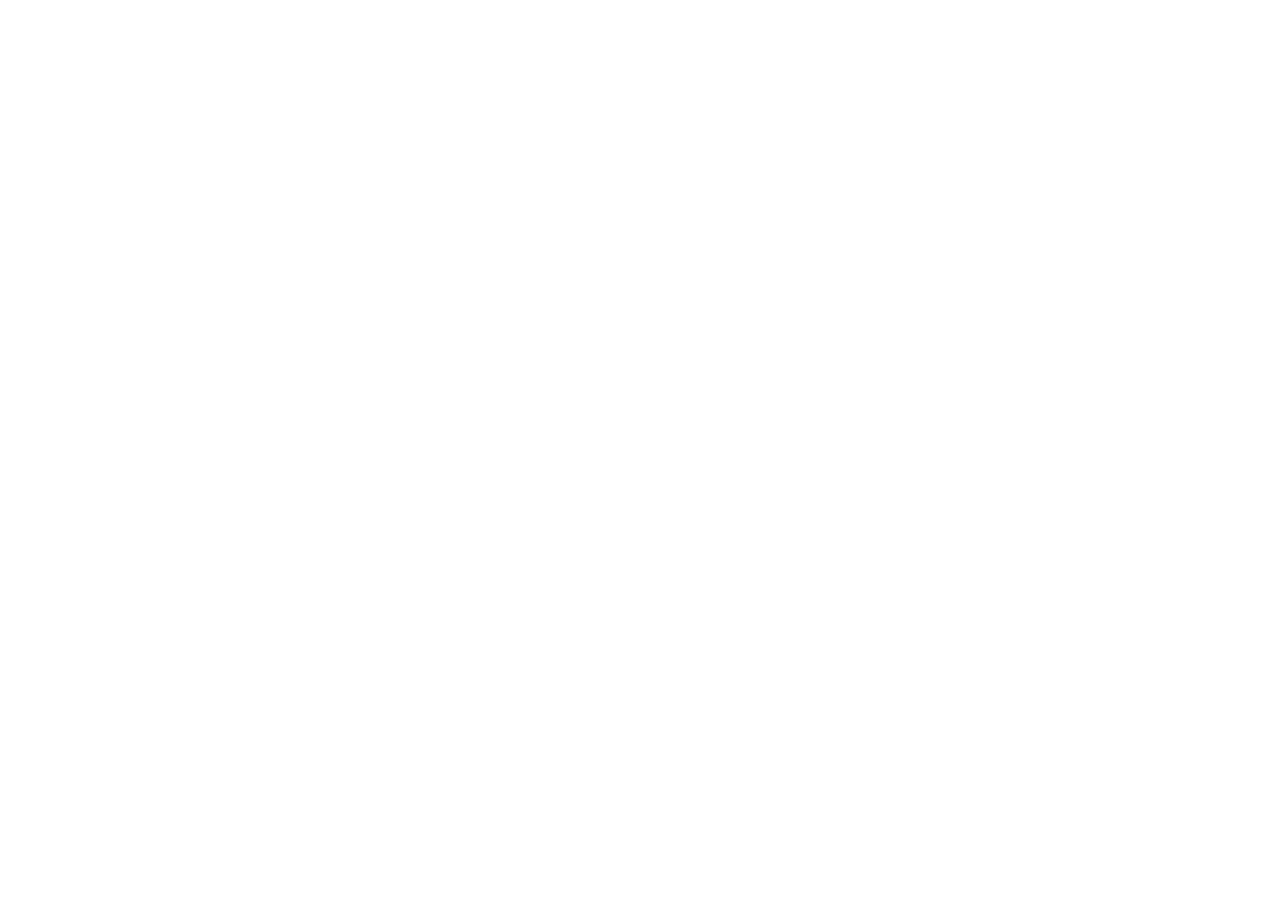
==== HomePage/index.html @ bb95e8ab "restructure" ====
<!DOCTYPE html>
<html lang="en">
<head>
    <meta charset="UTF-8">
    <meta http-equiv="X-UA-Compatible" content="IE=edge">
    <meta name="viewport" content="width=device-width, initial-scale=1.0">
    <title>Mid Project</title>
    <link type="text/css" rel="stylesheet" href="./main.css">
</head>
<body>
    
</body>
</html>
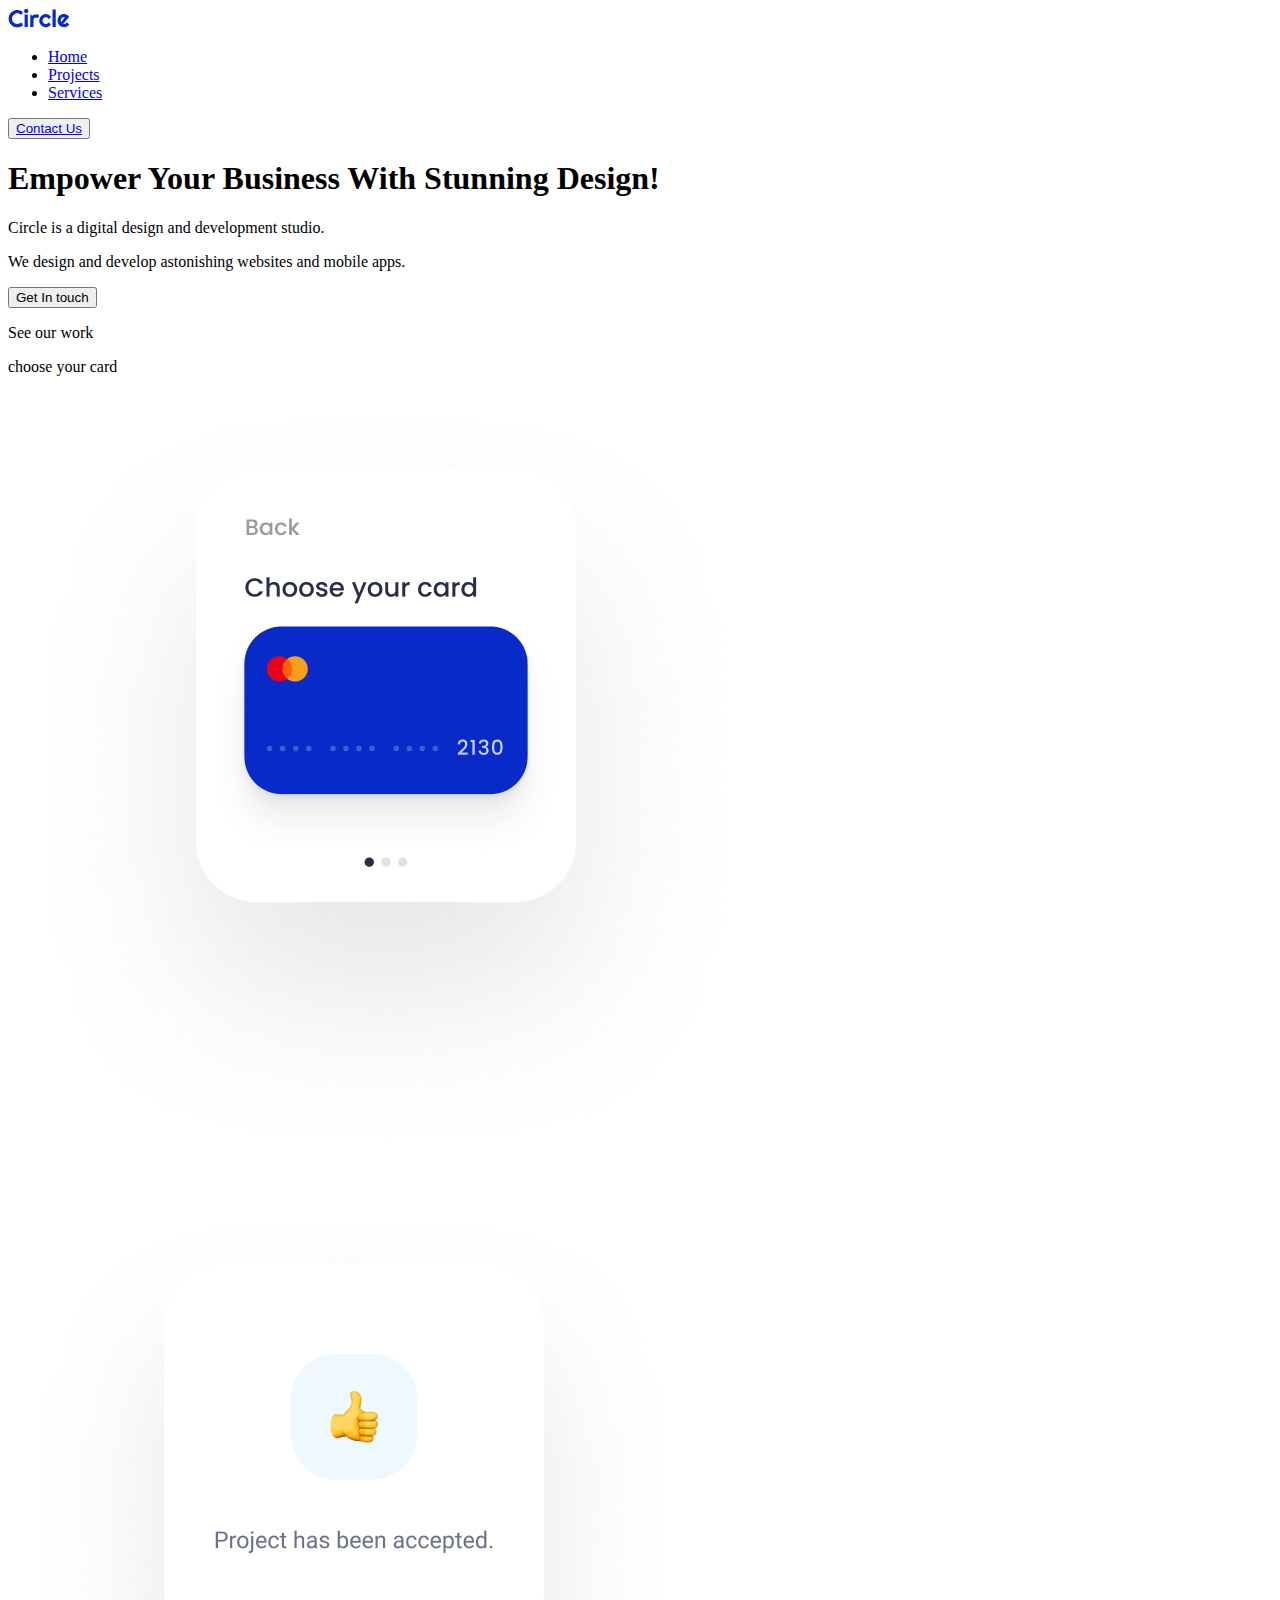
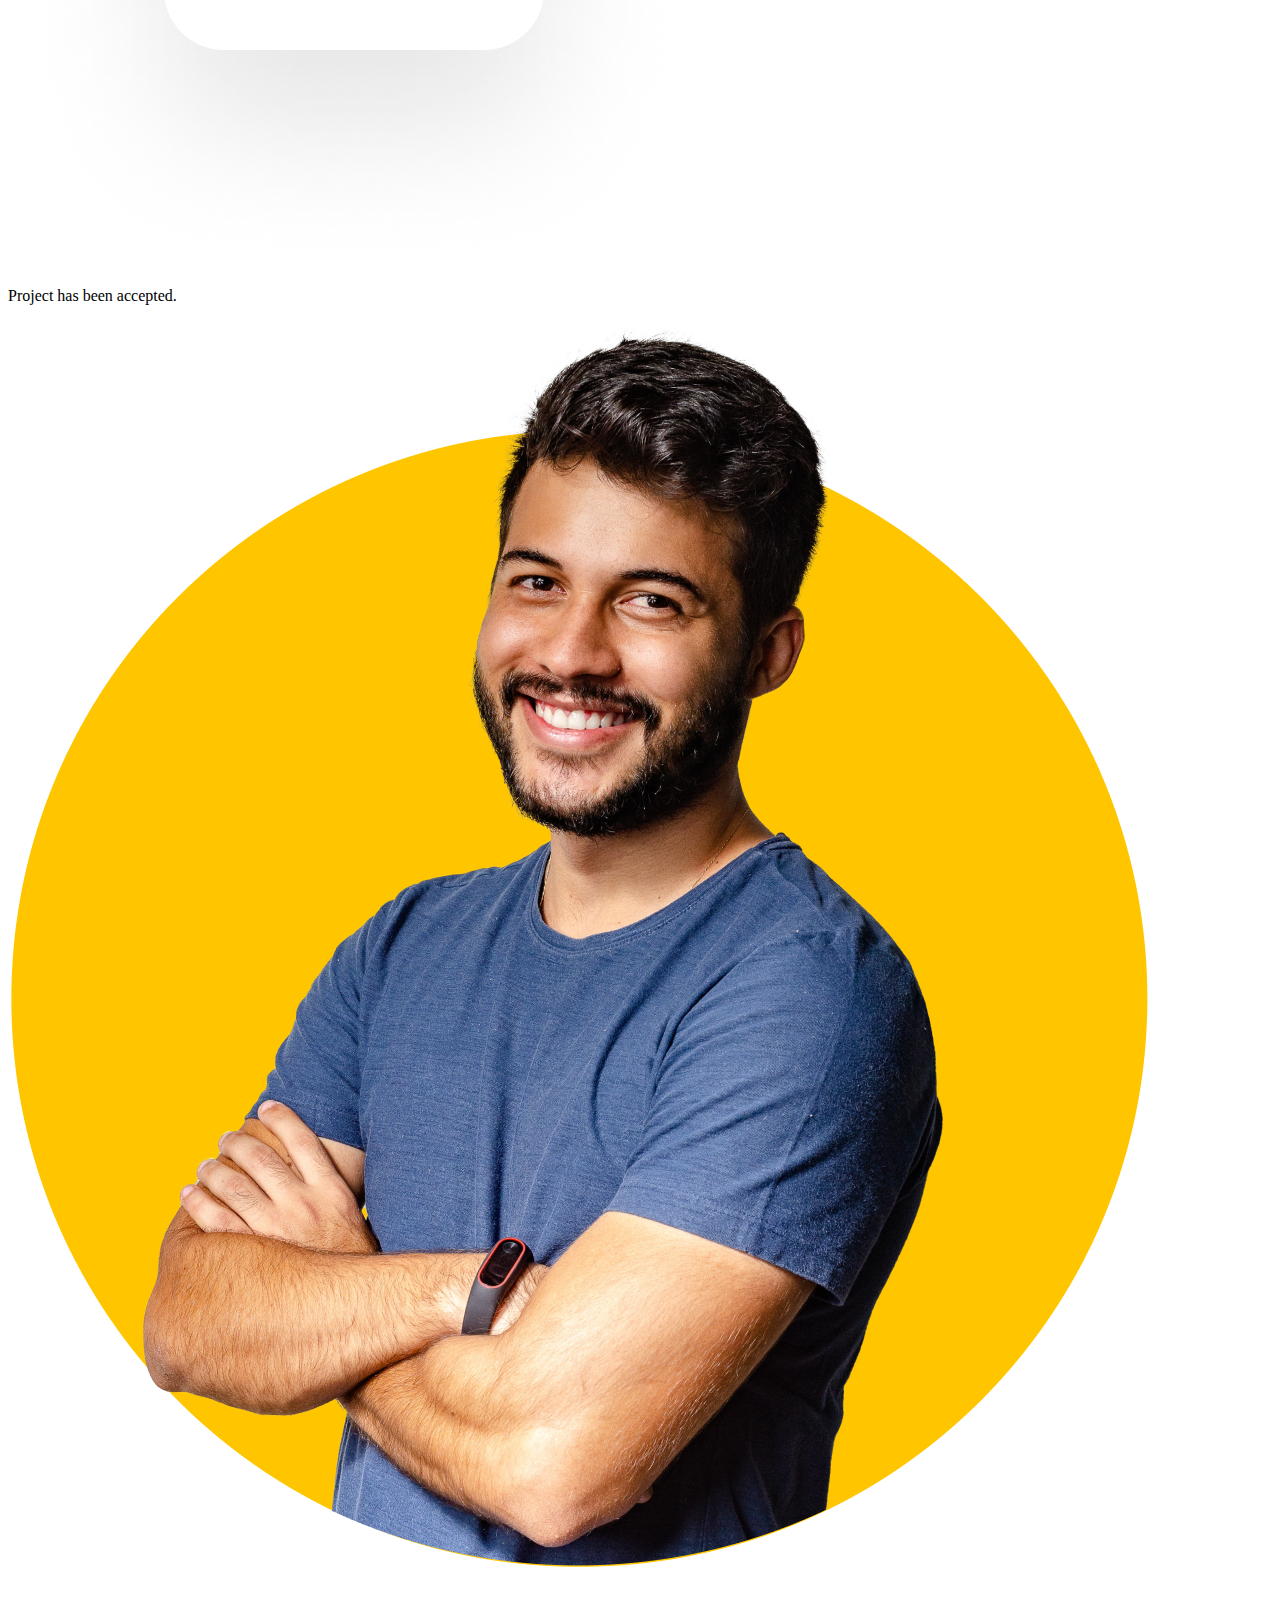
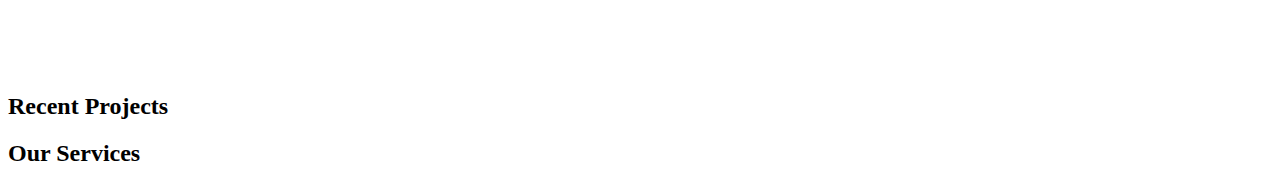
==== commit 75cf62f5: "doing html: hero section done" ====
--- a/HomePage/index.html
+++ b/HomePage/index.html
@@ -8,6 +8,85 @@
     <link type="text/css" rel="stylesheet" href="./main.css">
 </head>
 <body>
+    <nav class="navBar">
+        <section class="container">
+            <img class="circleLogo" src="/HomePage/Logos/circle.svg" alt="circleLogo">
+            <ul class="menu">
+                <li><a href="/HomePage/index.html">Home</a></li>
+                <li><a href="#projectsSection">Projects</a></li>
+                <li><a href="#servicesSection">Services</a></li>
+            </ul>
+            <button class="contactUs">
+                <a href="/ContactPage/projectPage.html">Contact Us</a>
+            </button>
+        </section>
+    </nav>
     
+    
+    <section class="heroSection">
+        <section class="container">
+            <section class="contentHeroSection">
+                <h1>Empower Your Business With Stunning Design!</h1>
+                <p>Circle is a digital design and development studio.</p>
+                <p>We design and develop astonishing websites and mobile apps.</p>
+                <button class="getInTouch">
+                    <a>Get In touch</a>
+                </button>
+                <p>See our work</p>
+            </section>
+            <section class="imagesHeroSection">
+                <section class="card1">
+                    <div class="headLineCard1"> choose your card</div>
+                    <img class="blueCard" src="/HomePage/heroSection/card-1.png" alt="logoBlueCard">
+                </section>
+                <section class="card2">
+                    <img class="" src="/HomePage/heroSection/card-2.png" alt="logocard">
+                    <div class="buttonLineCard2">Project has been accepted.</div>
+                </section>
+                <section>
+                    <img class="" src="/HomePage/heroSection/hero-image.png" alt="logoPerson">
+                </section>
+            </section>
+        </section>
+    </section>
+    
+    
+    <section id="clientSection">
+        <section class=imagesClients>
+            <div>
+                <img class="" src="" alt="">
+            </div>
+            <div>
+                <img class="" src="" alt="">
+            </div>
+            <div>
+                <img class="" src="" alt="">
+            </div>
+            <div>
+                <img class="" src="" alt="">
+            </div>
+            <div>
+                <img class="" src="" alt="">
+            </div> 
+        </section>
+    </section>
+    
+    
+    <section id="projectsSection">
+        <h2>Recent Projects</h2>
+    </section>
+    
+    <section id="testimonialSection">
+    </section>
+    
+    <section id="servicesSection">
+        <h2>Our Services</h2>
+    </section>
+    
+    <section class="ctaSection">
+    </section>
+    
+    <footer class="footerSection">
+    </footer>
 </body>
 </html>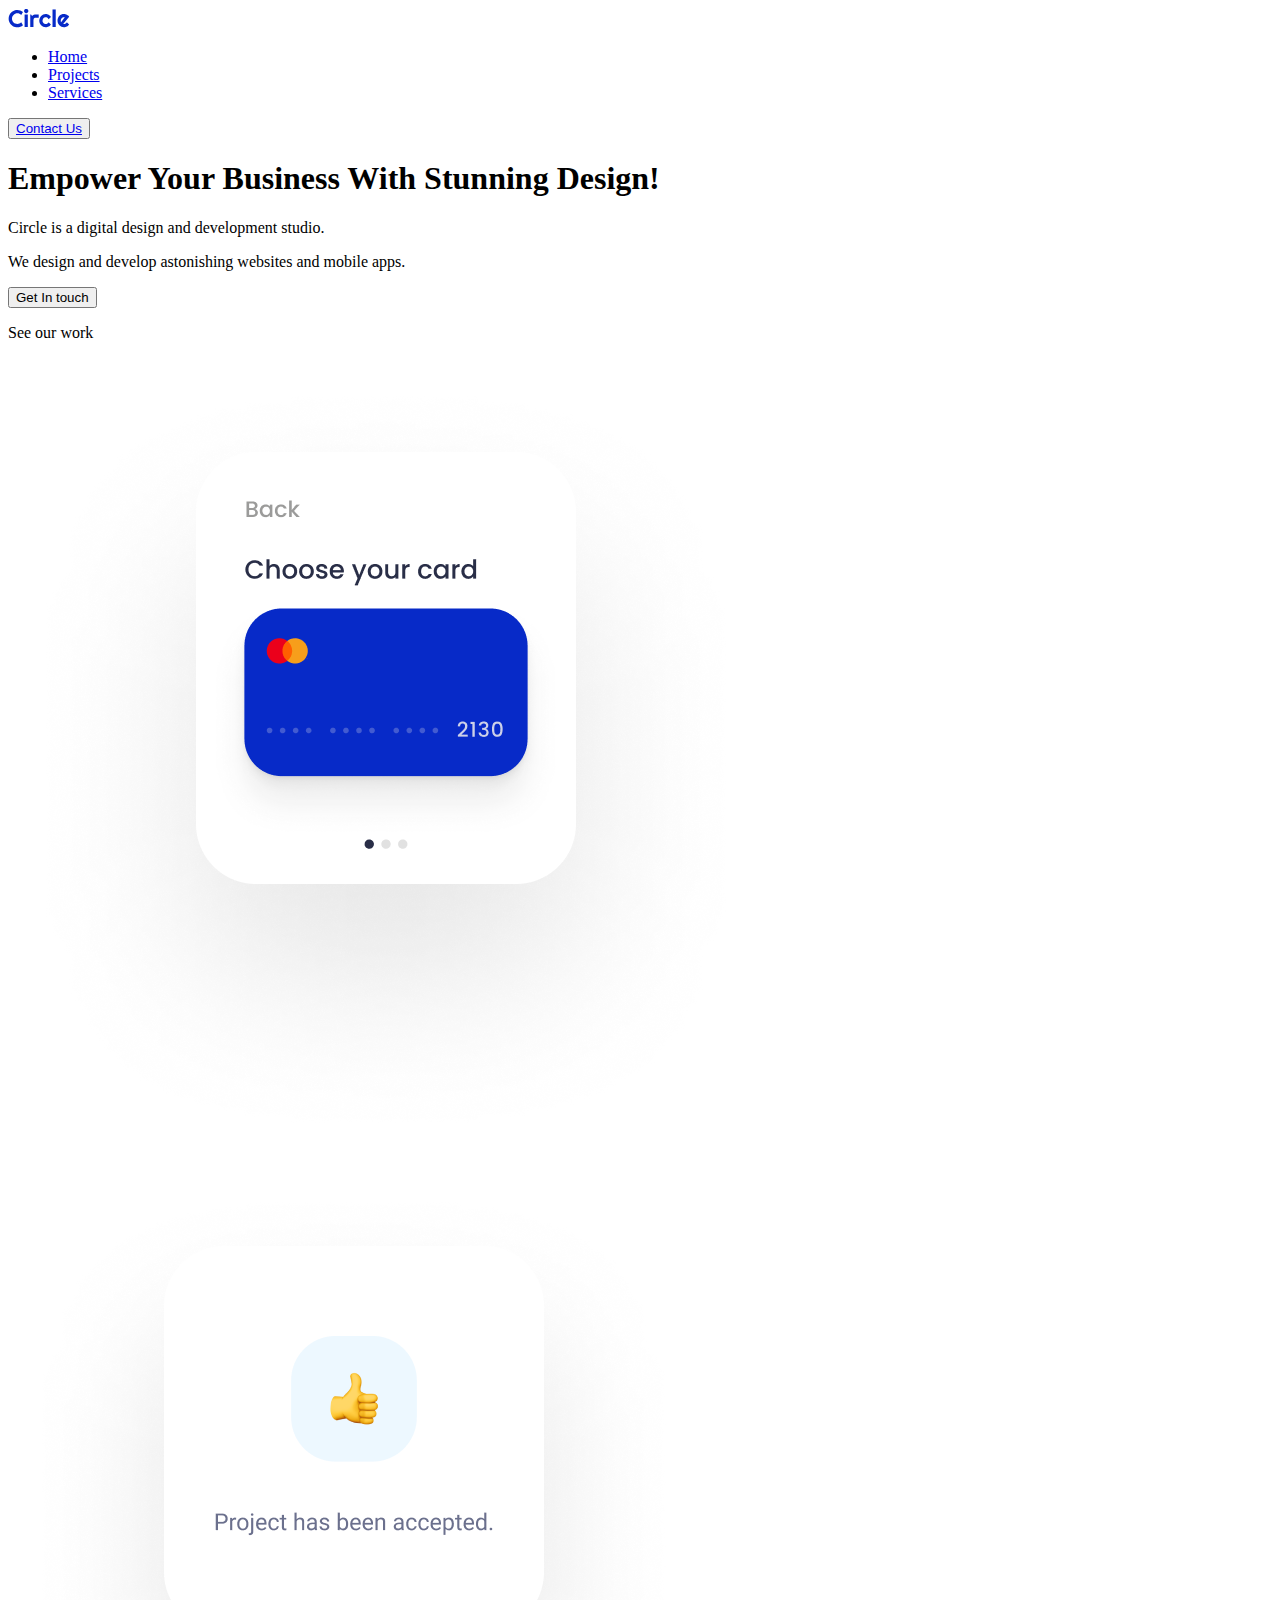
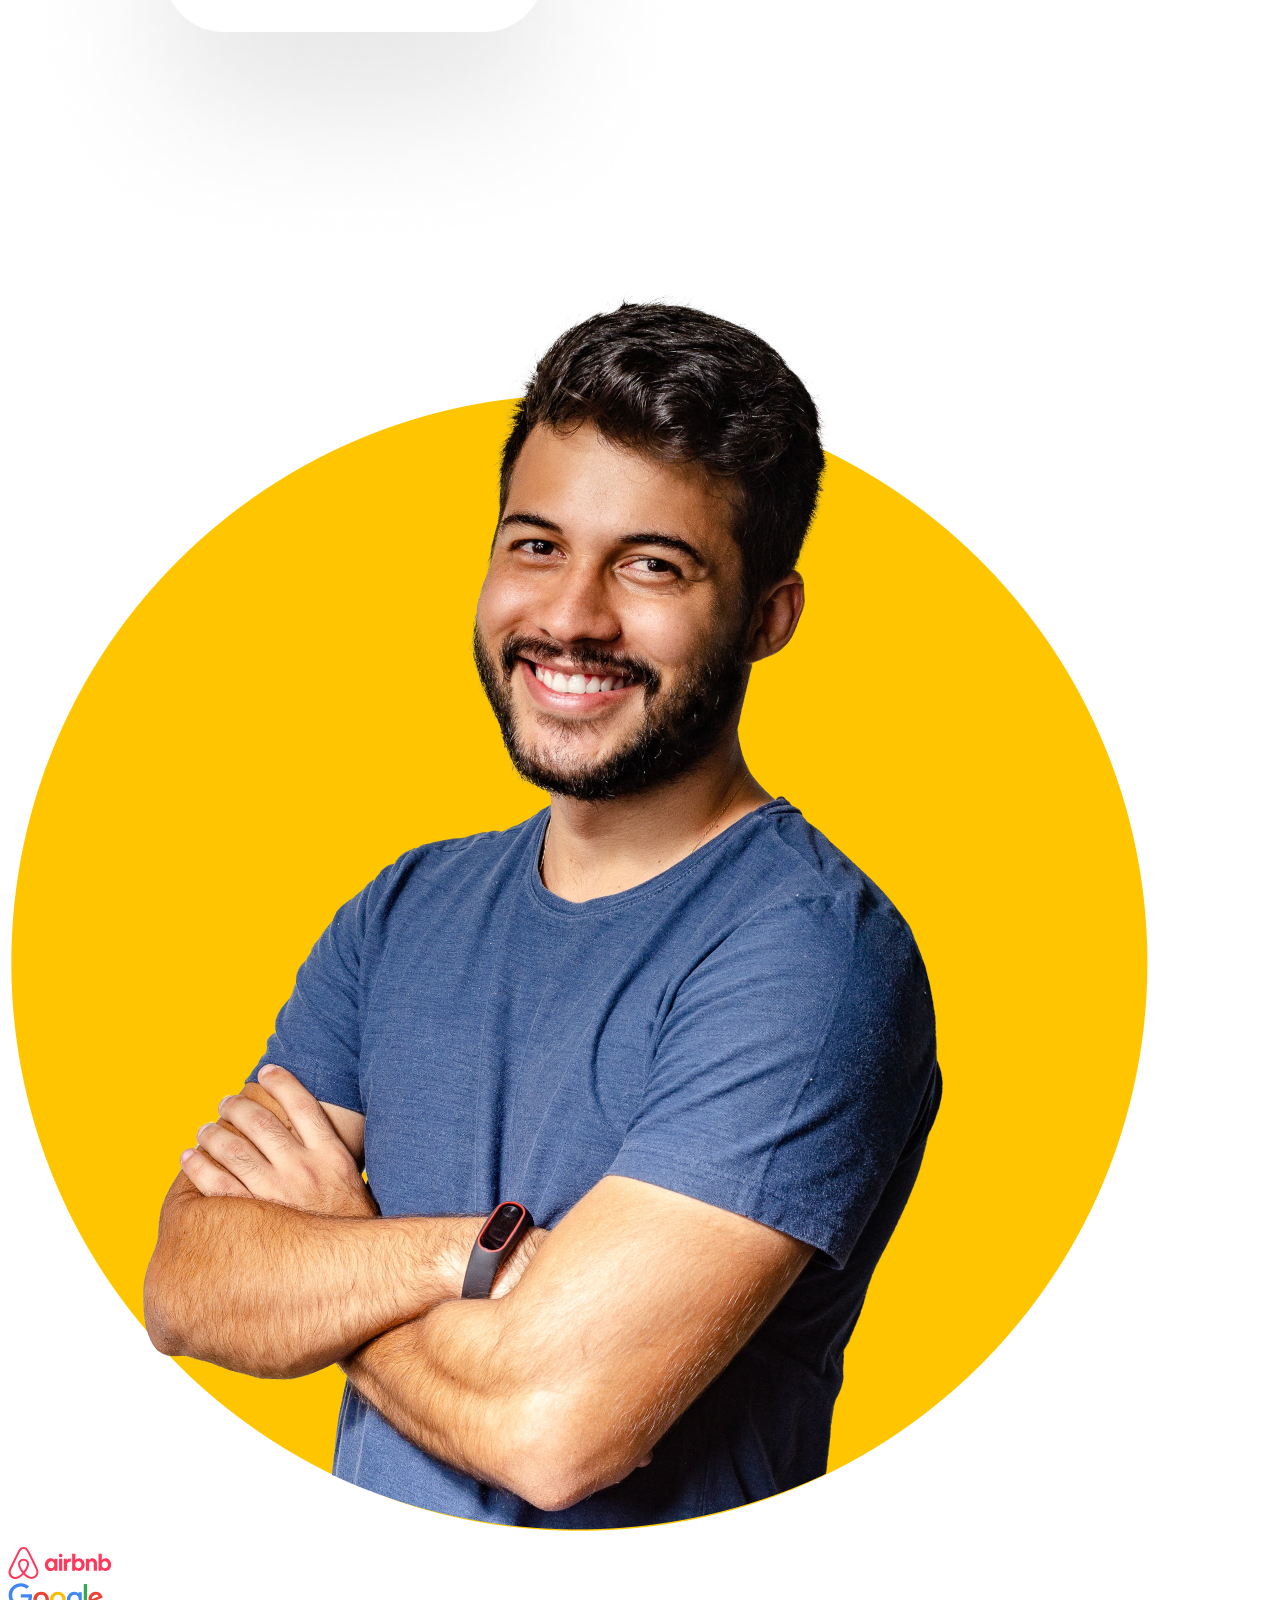
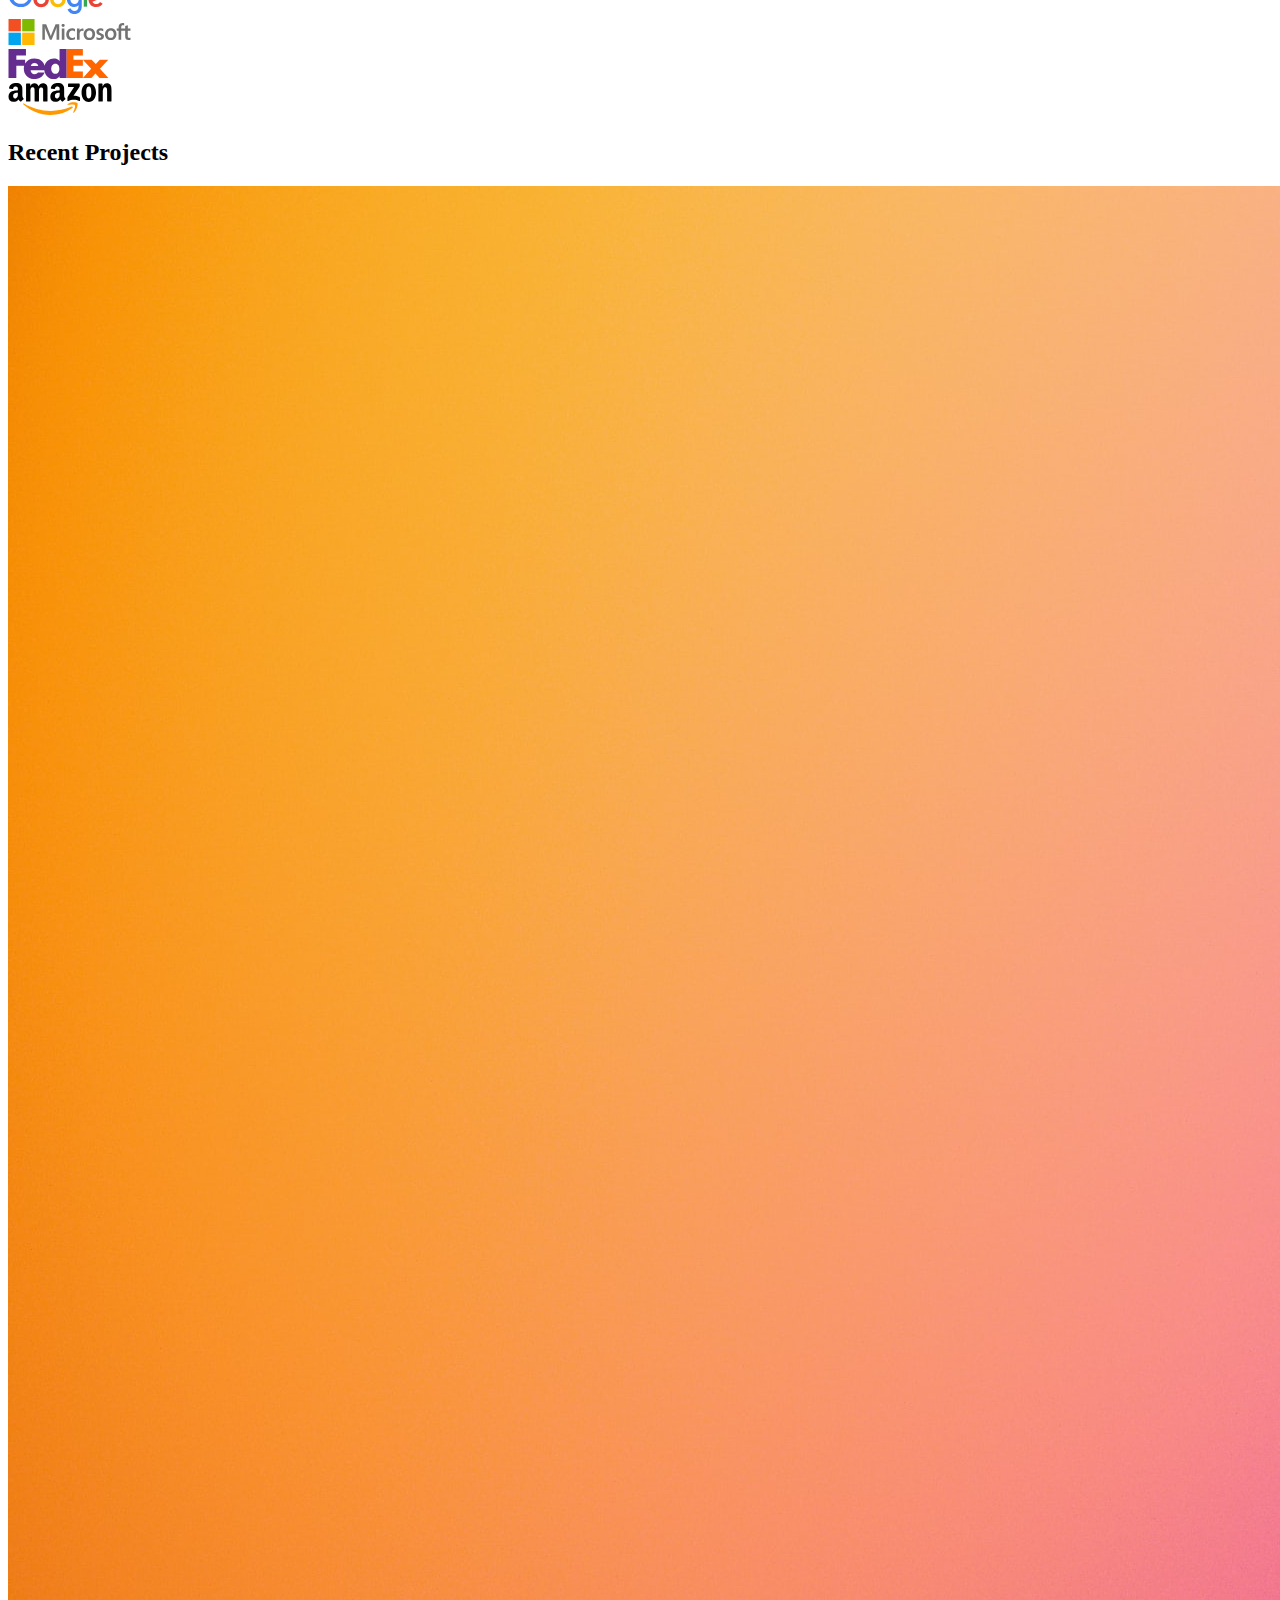
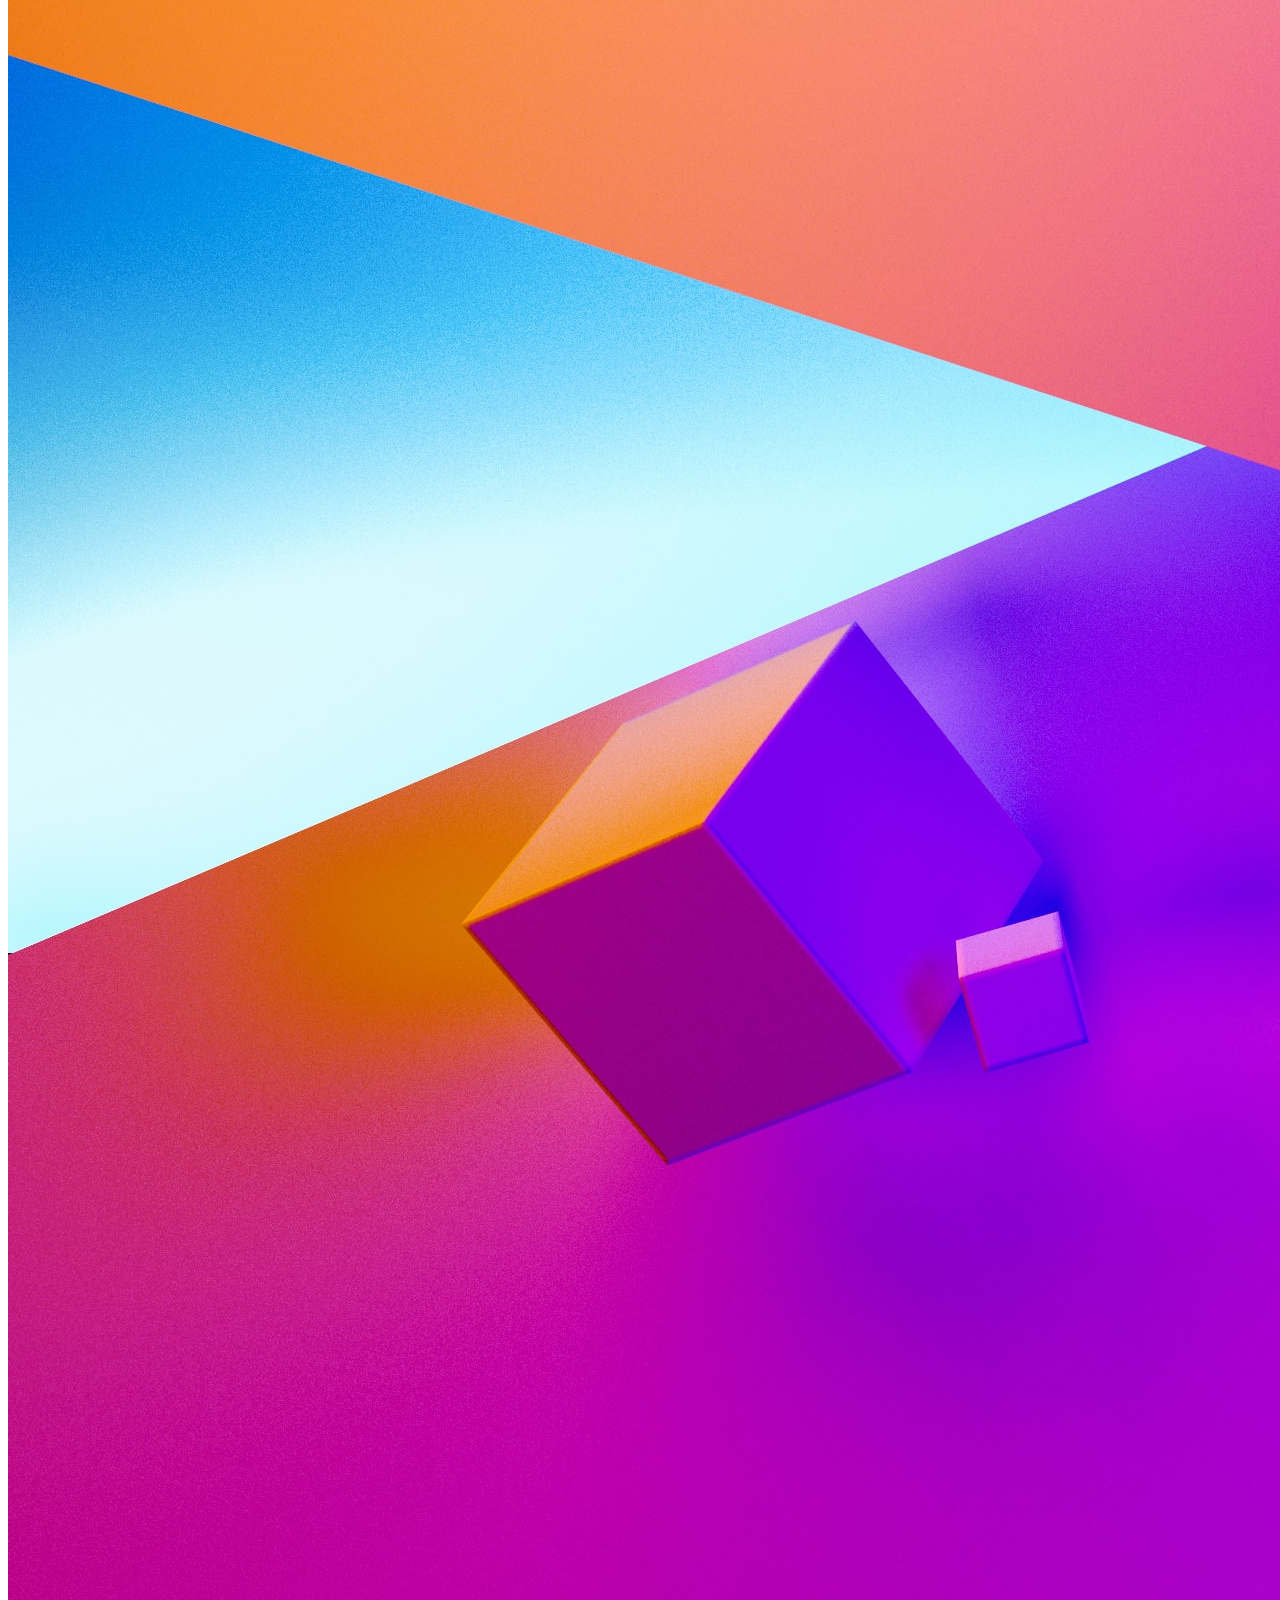
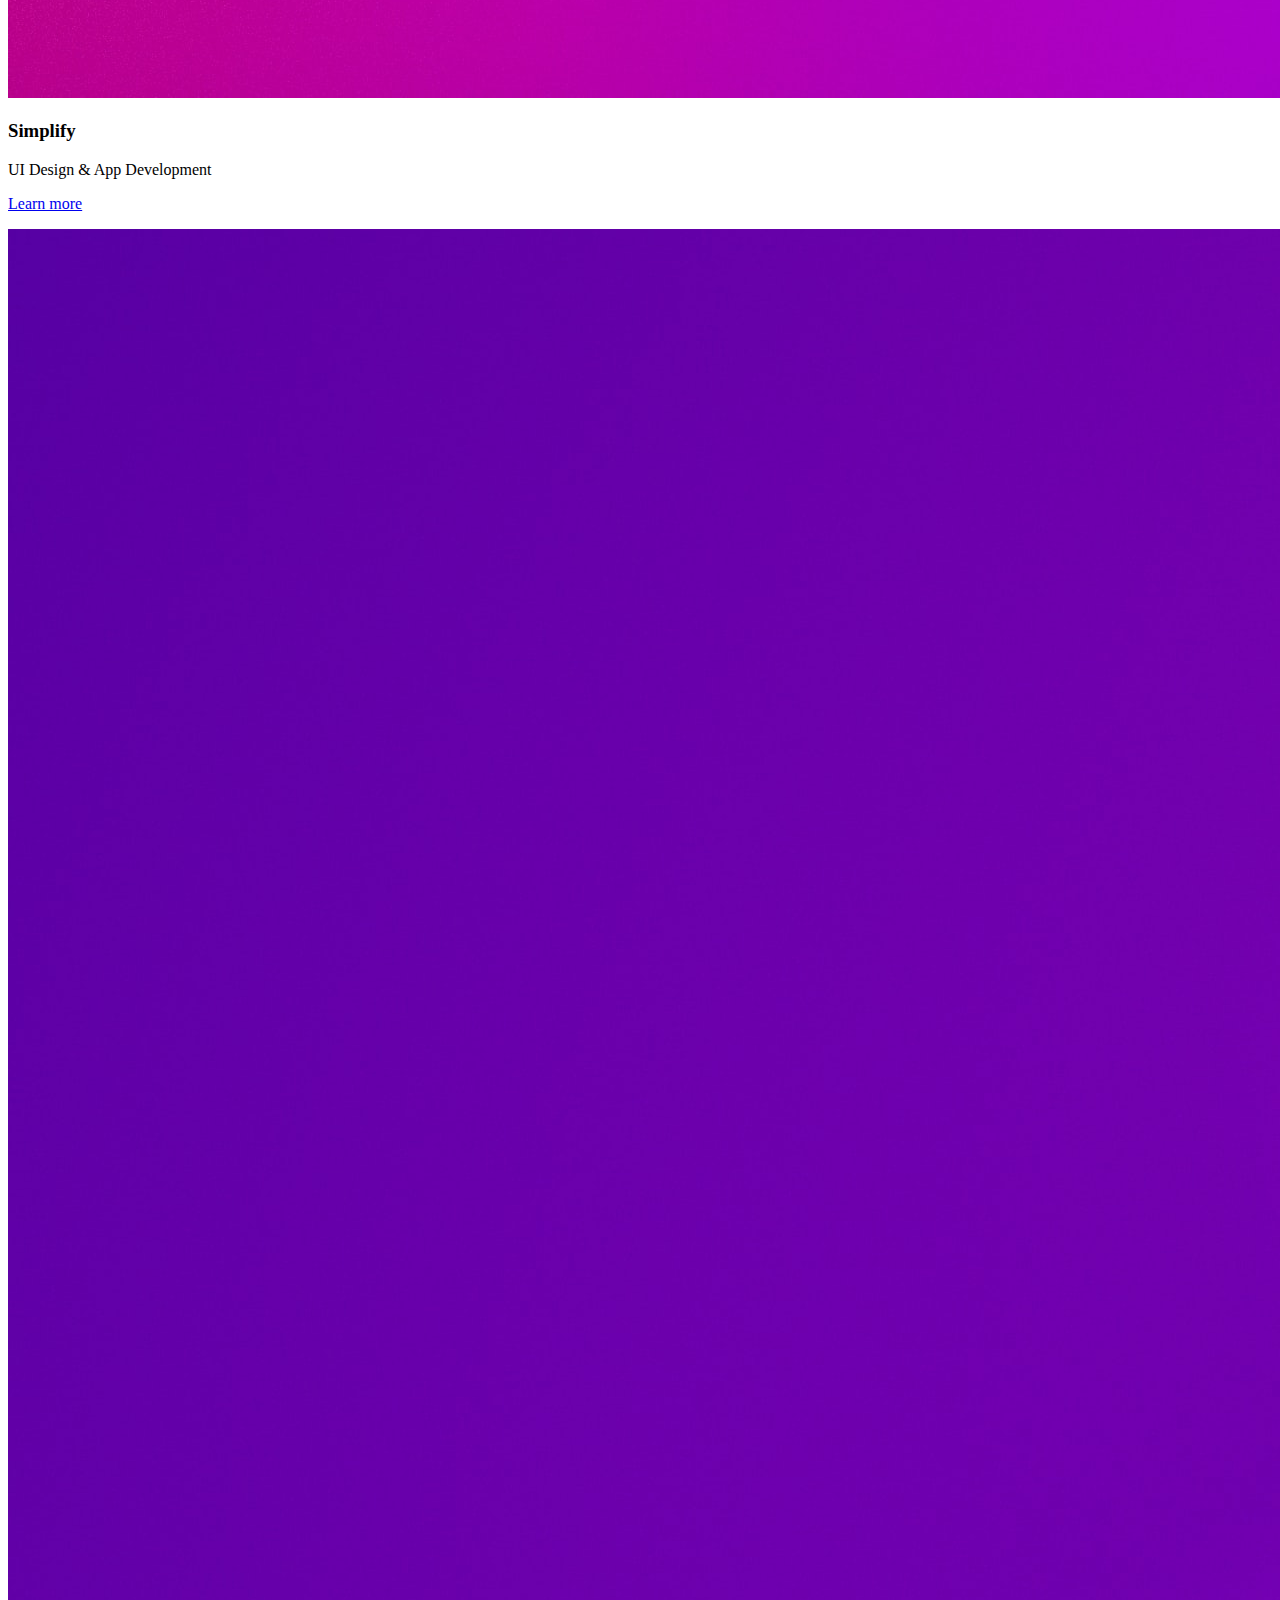
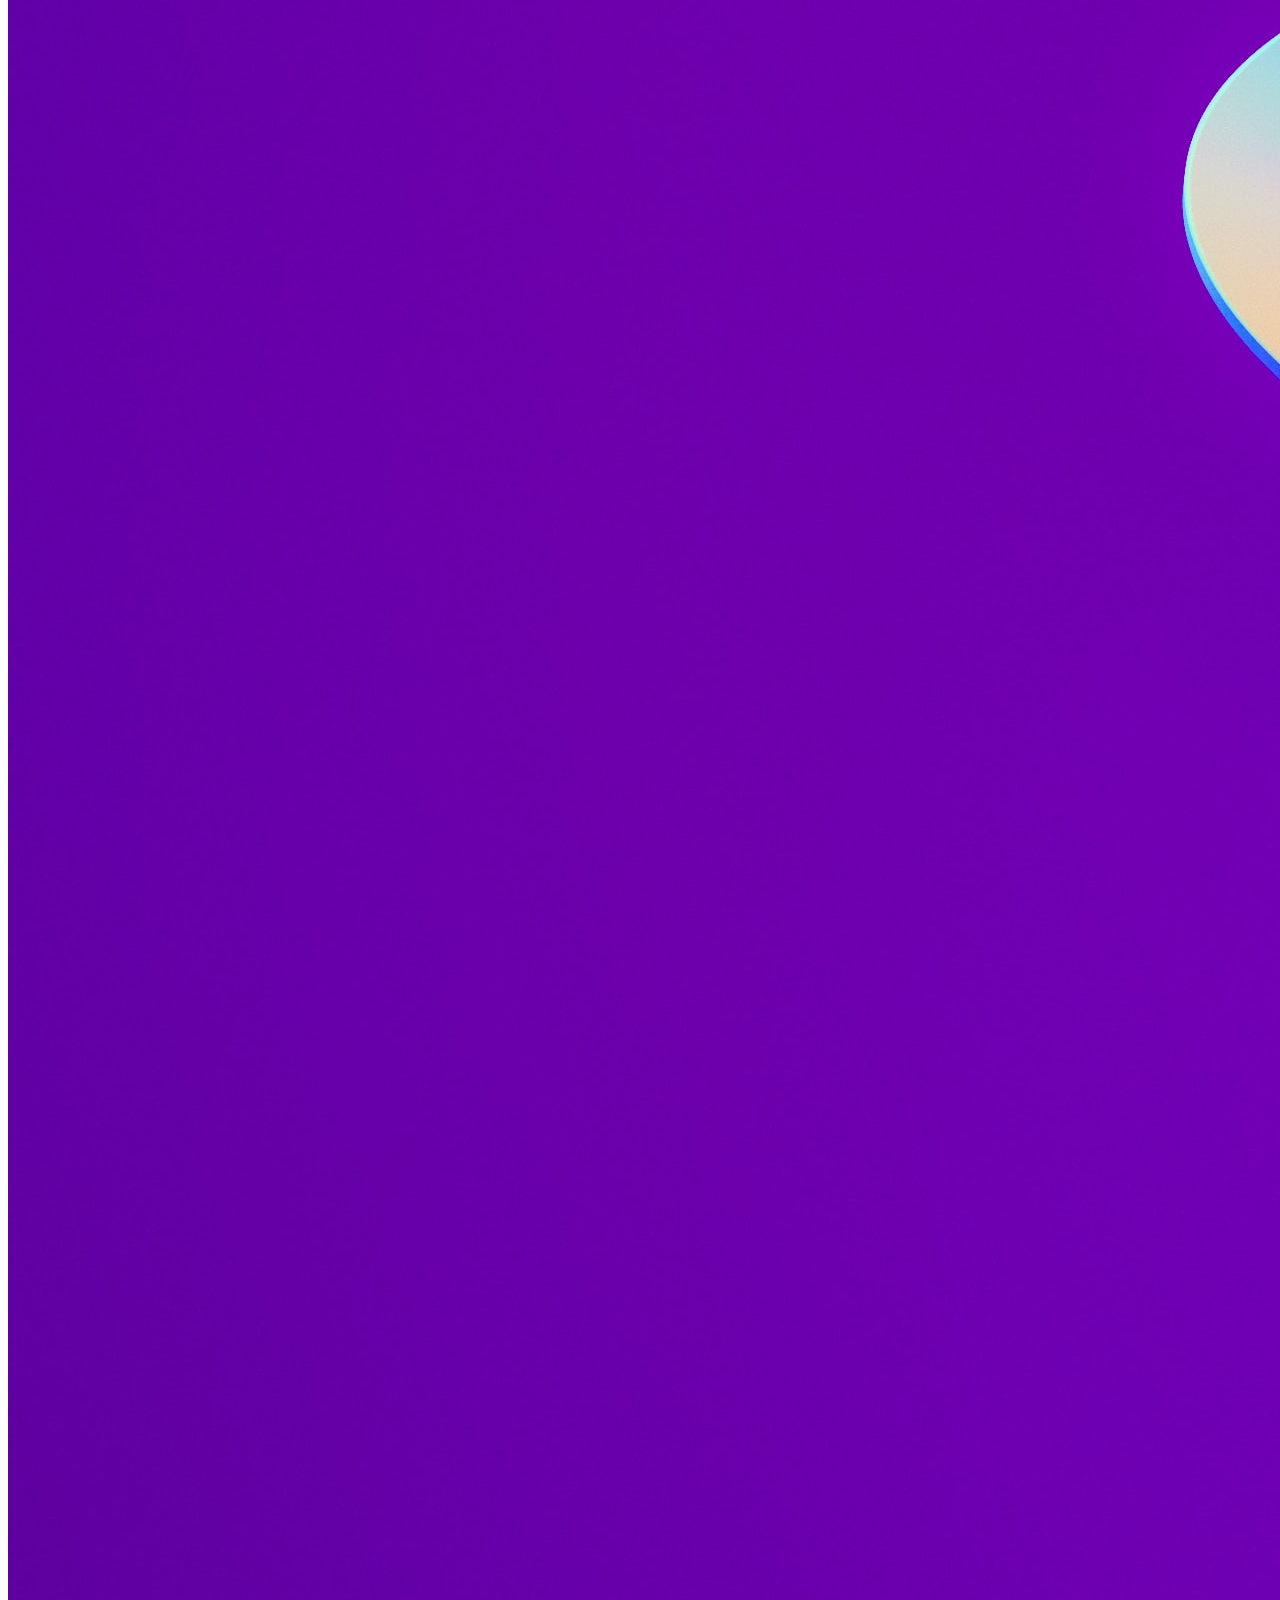
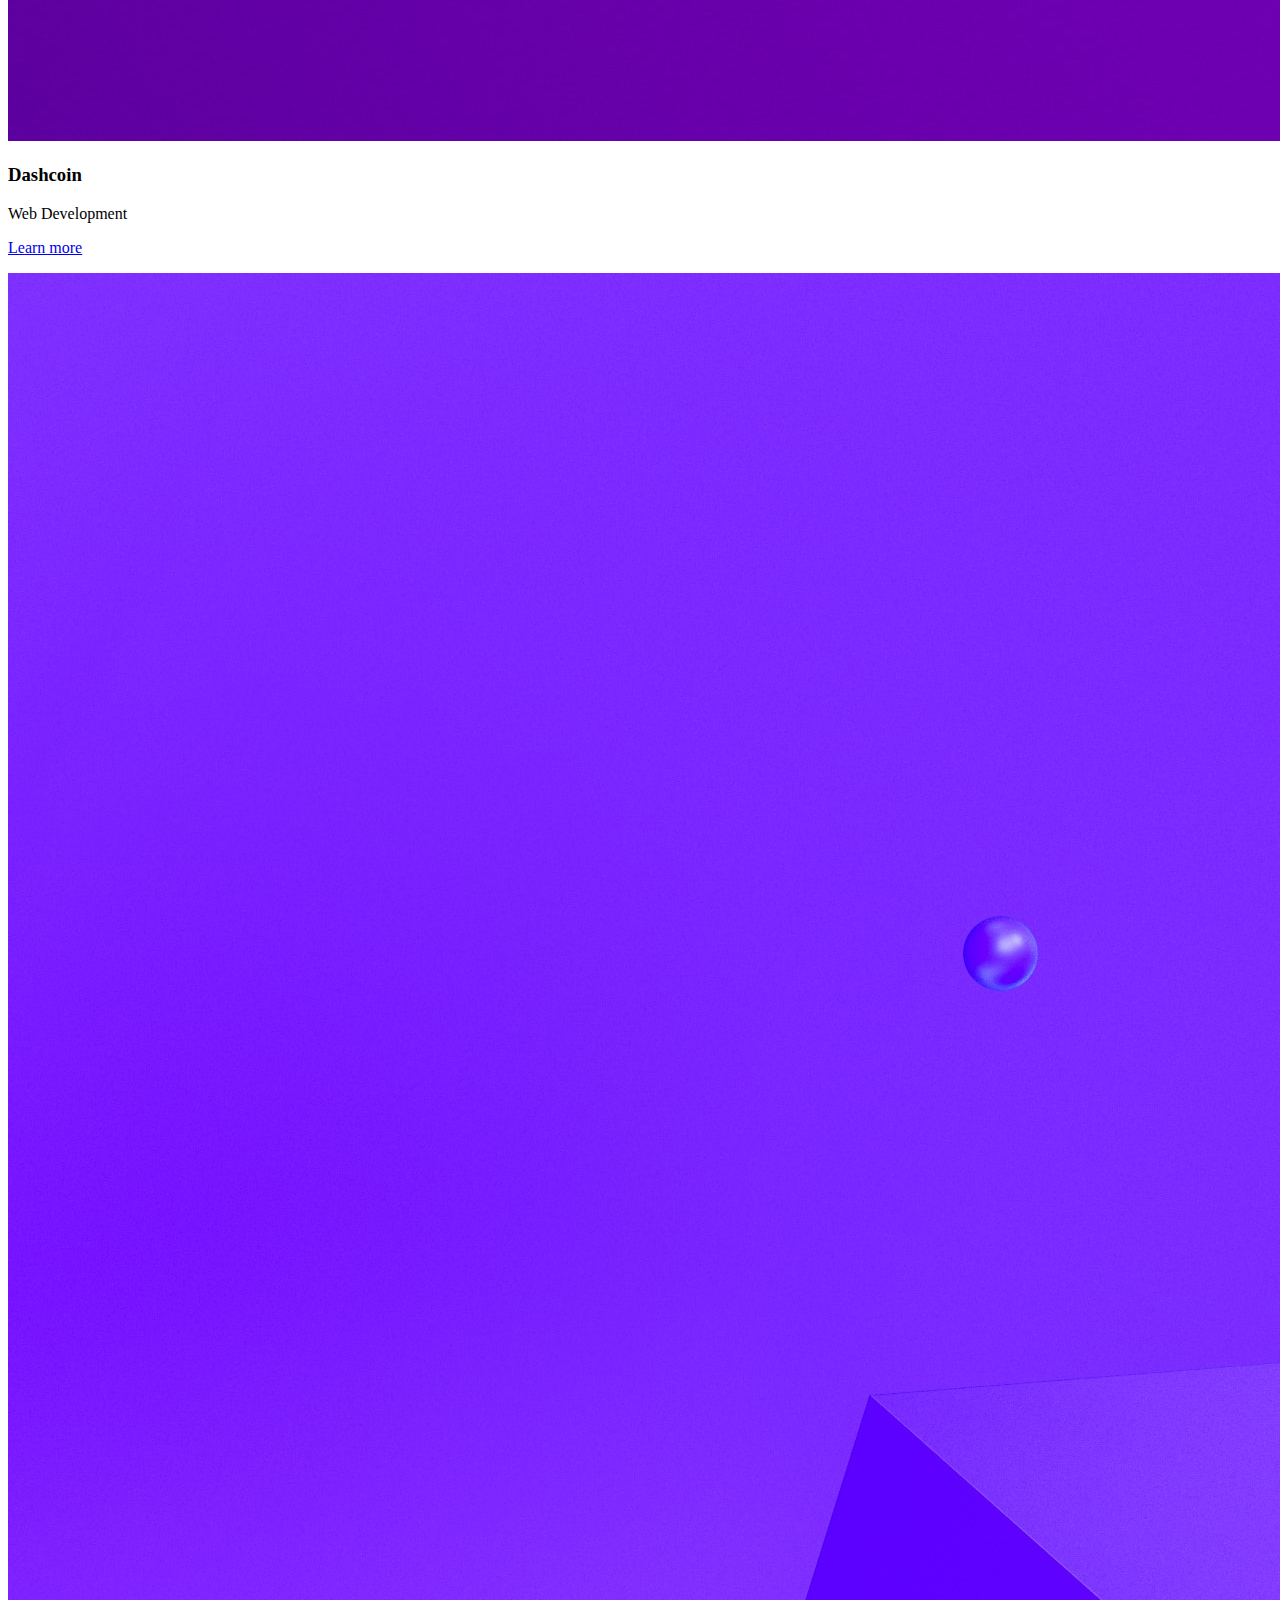
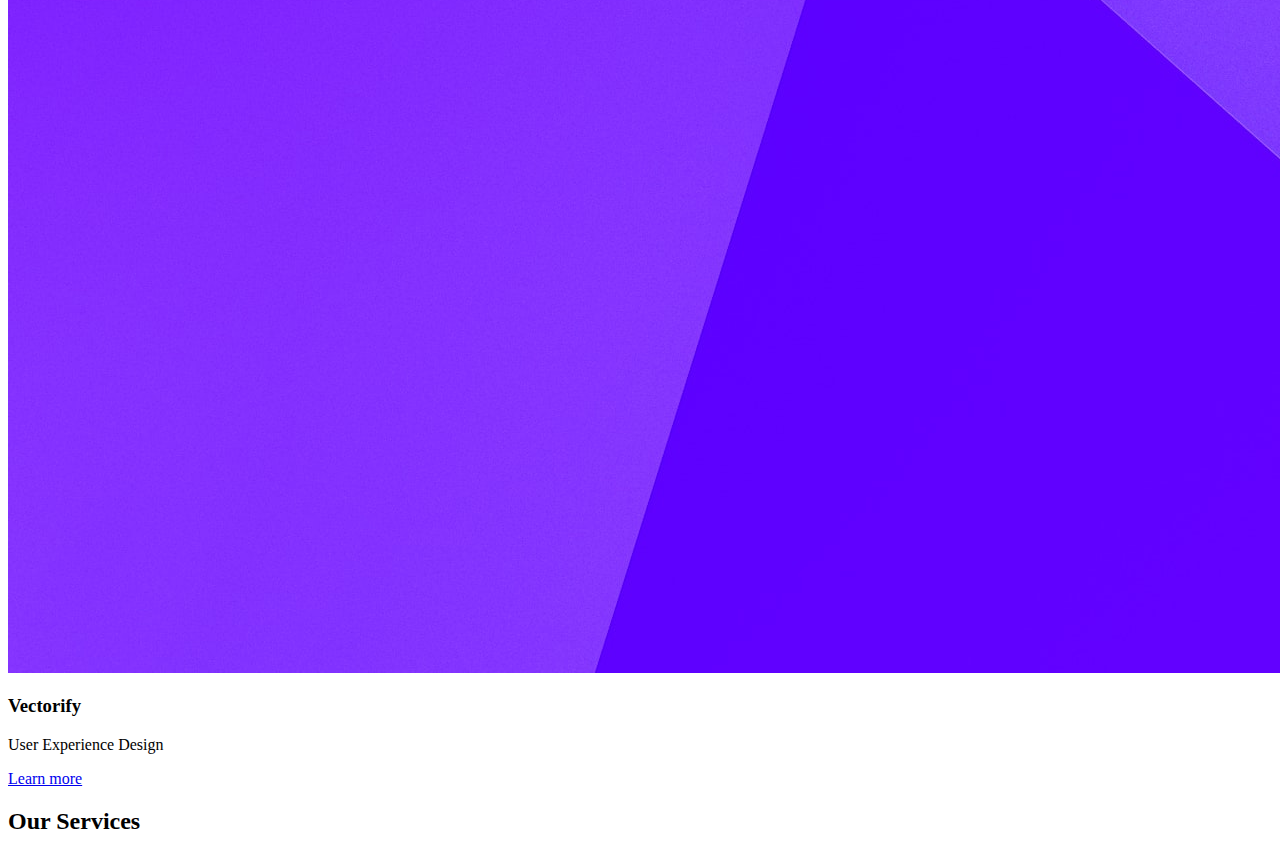
==== commit 35977390: "Doing html: Project Section done" ====
--- a/HomePage/index.html
+++ b/HomePage/index.html
@@ -17,7 +17,7 @@
                 <li><a href="#servicesSection">Services</a></li>
             </ul>
             <button class="contactUs">
-                <a href="/ContactPage/projectPage.html">Contact Us</a>
+                <a href="/ContactPage/contactPage.html">Contact Us</a>
             </button>
         </section>
     </nav>
@@ -36,12 +36,10 @@
             </section>
             <section class="imagesHeroSection">
                 <section class="card1">
-                    <div class="headLineCard1"> choose your card</div>
                     <img class="blueCard" src="/HomePage/heroSection/card-1.png" alt="logoBlueCard">
                 </section>
                 <section class="card2">
                     <img class="" src="/HomePage/heroSection/card-2.png" alt="logocard">
-                    <div class="buttonLineCard2">Project has been accepted.</div>
                 </section>
                 <section>
                     <img class="" src="/HomePage/heroSection/hero-image.png" alt="logoPerson">
@@ -54,38 +52,70 @@
     <section id="clientSection">
         <section class=imagesClients>
             <div>
-                <img class="" src="" alt="">
+                <img class="airbnbLogo" src="/HomePage/Logos/airbnb-logo.svg" alt="logo airbnb">
             </div>
             <div>
-                <img class="" src="" alt="">
+                <img class="googleLogo" src="/HomePage/Logos/google-logo.svg" alt="logo google">
             </div>
             <div>
-                <img class="" src="" alt="">
+                <img class="miscrosoftLogo" src="/HomePage/Logos/microsoft-logo.svg" alt="logo microsoft">
             </div>
             <div>
-                <img class="" src="" alt="">
+                <img class="fedexLogo" src="/HomePage/Logos/fedex-logo.svg" alt="logo fedex">
             </div>
             <div>
-                <img class="" src="" alt="">
+                <img class="amazonLogo" src="/HomePage/Logos/amazon-logo.svg" alt="logo amazon">
             </div> 
         </section>
     </section>
     
     
     <section id="projectsSection">
+       <section>
         <h2>Recent Projects</h2>
+        <div class="projects">
+            <div>
+                <img class="projectLogo1" src="/HomePage/ProjectsSections/1.jpg" alt="projectoLogo1">
+                <div> 
+                    <h3>Simplify</h3>
+                </div>
+                <p>UI Design & App Development</p>
+                <p><a href="/ProjectPage/projectPage.html">Learn more</a></p>
+            </div>
+            <div>
+                <img class="projectLogo2" src="/HomePage/ProjectsSections/2.jpg" alt="projectoLogo2">
+                <div> 
+                    <h3>Dashcoin</h3>
+                </div>
+                <p>Web Development</p>
+                <p><a href="/ProjectPage/projectPage.html">Learn more</a></p>
+            </div>
+            <div>
+                <img class="projectLogo3" src="/HomePage/ProjectsSections/3.jpg" alt="projectoLogo3">
+                <div> 
+                    <h3>Vectorify</h3>
+                </div>
+                <p>User Experience Design</p>
+                <p><a href="/ProjectPage/projectPage.html">Learn more</a></p>
+            </div>
+        </div>
+       </section>
     </section>
     
+
     <section id="testimonialSection">
     </section>
     
+
     <section id="servicesSection">
         <h2>Our Services</h2>
     </section>
     
+
     <section class="ctaSection">
     </section>
     
+
     <footer class="footerSection">
     </footer>
 </body>
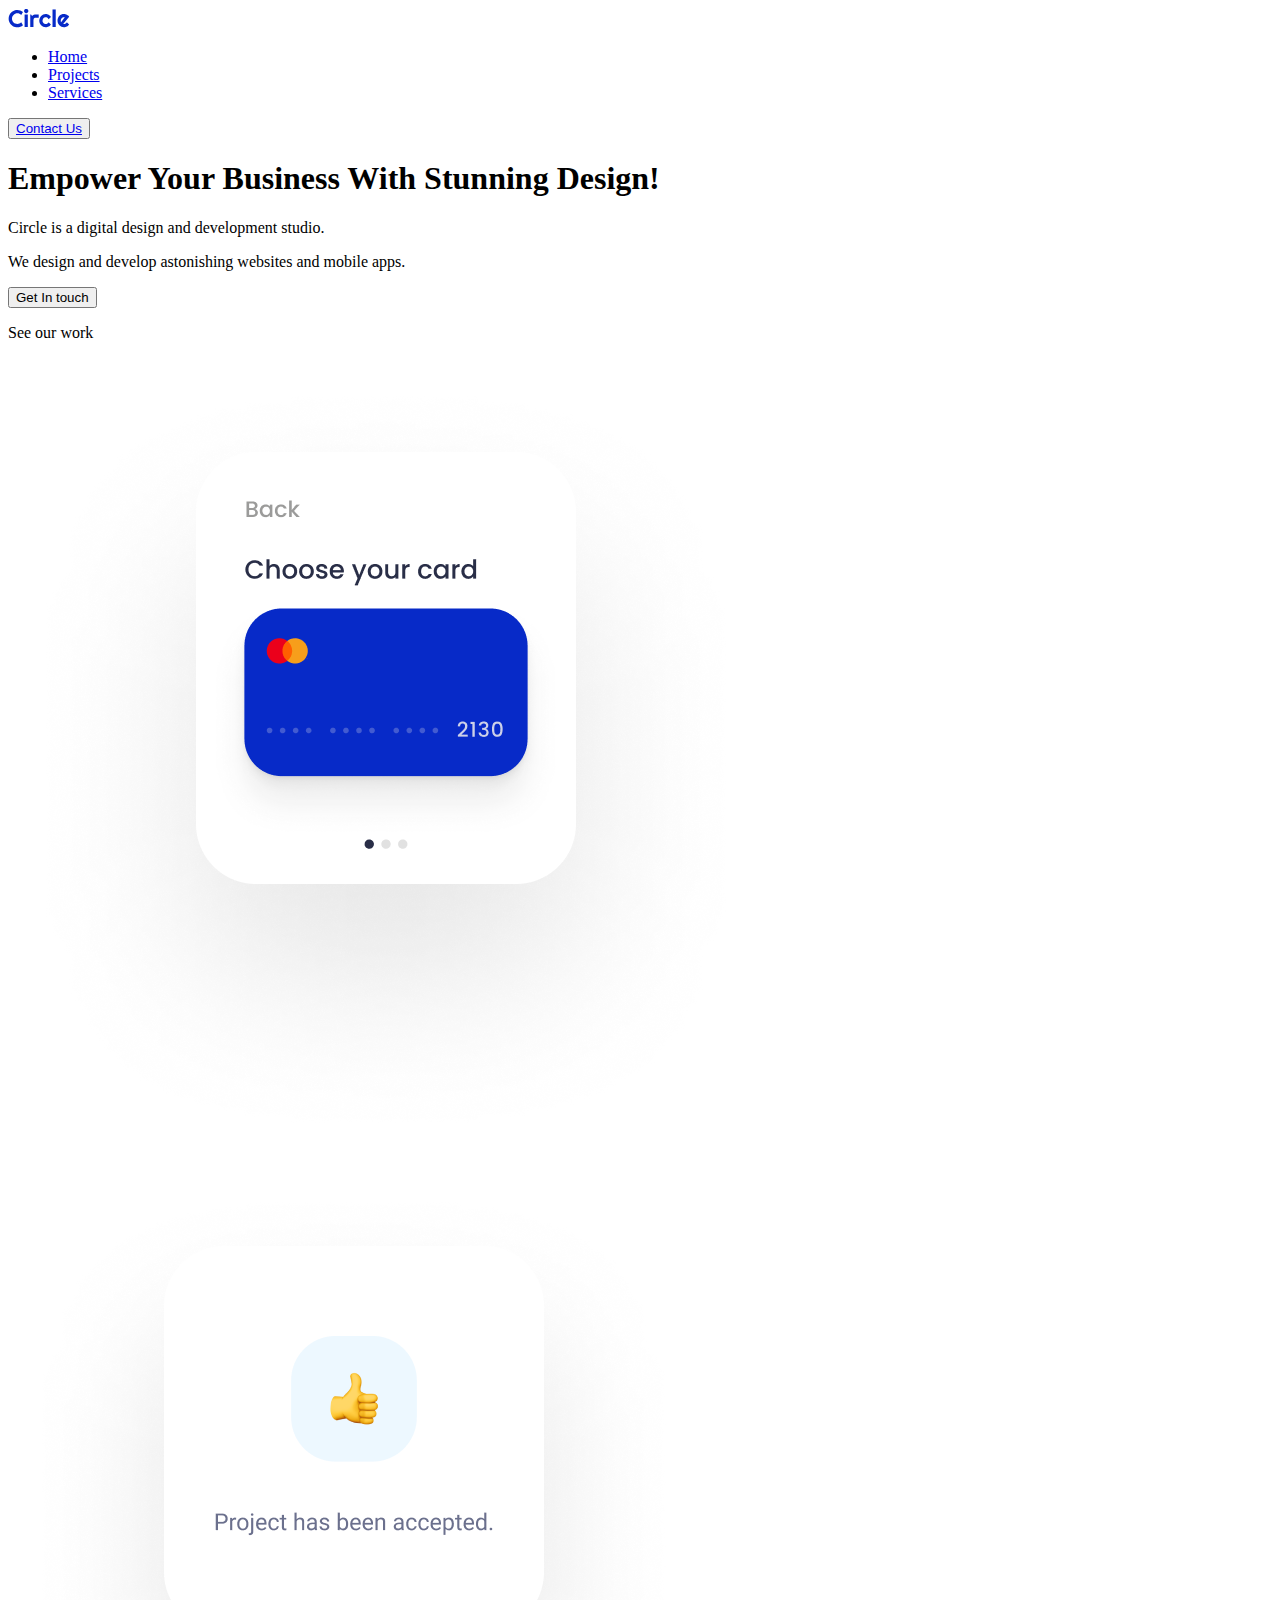
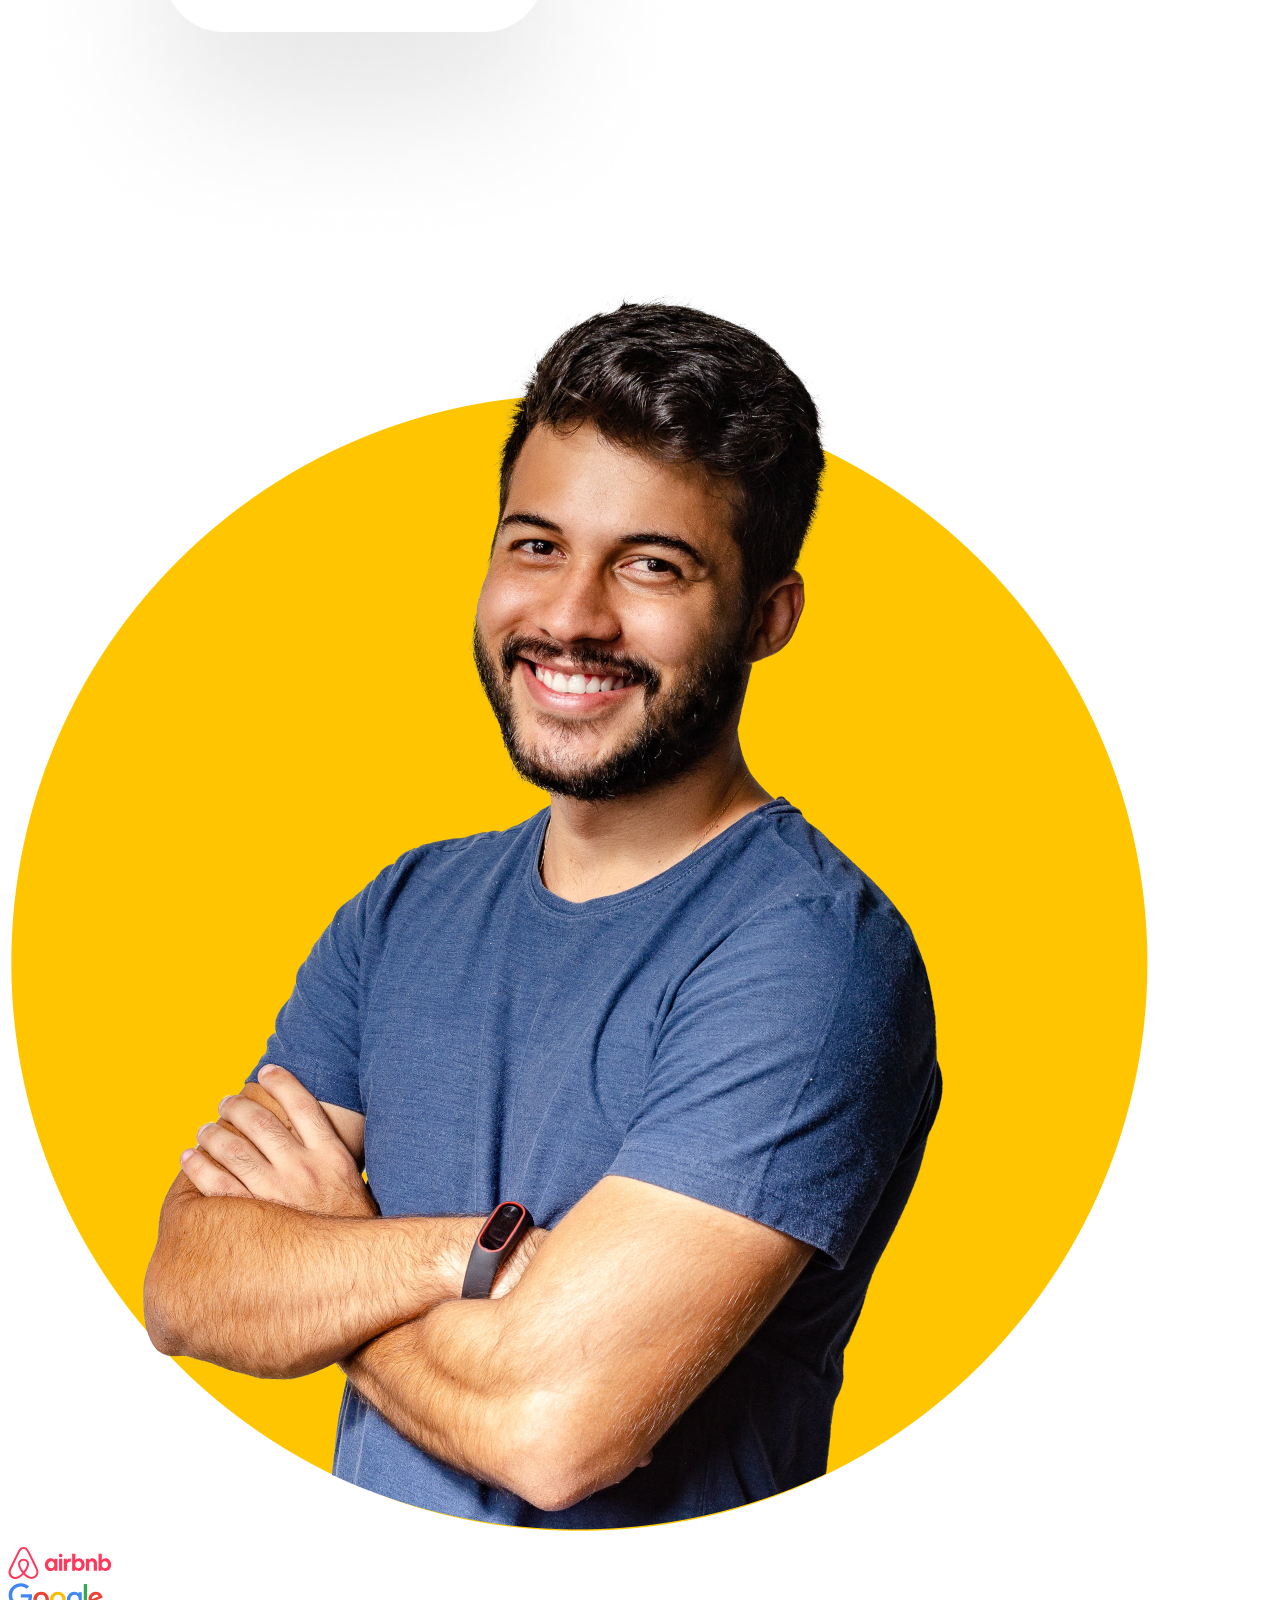
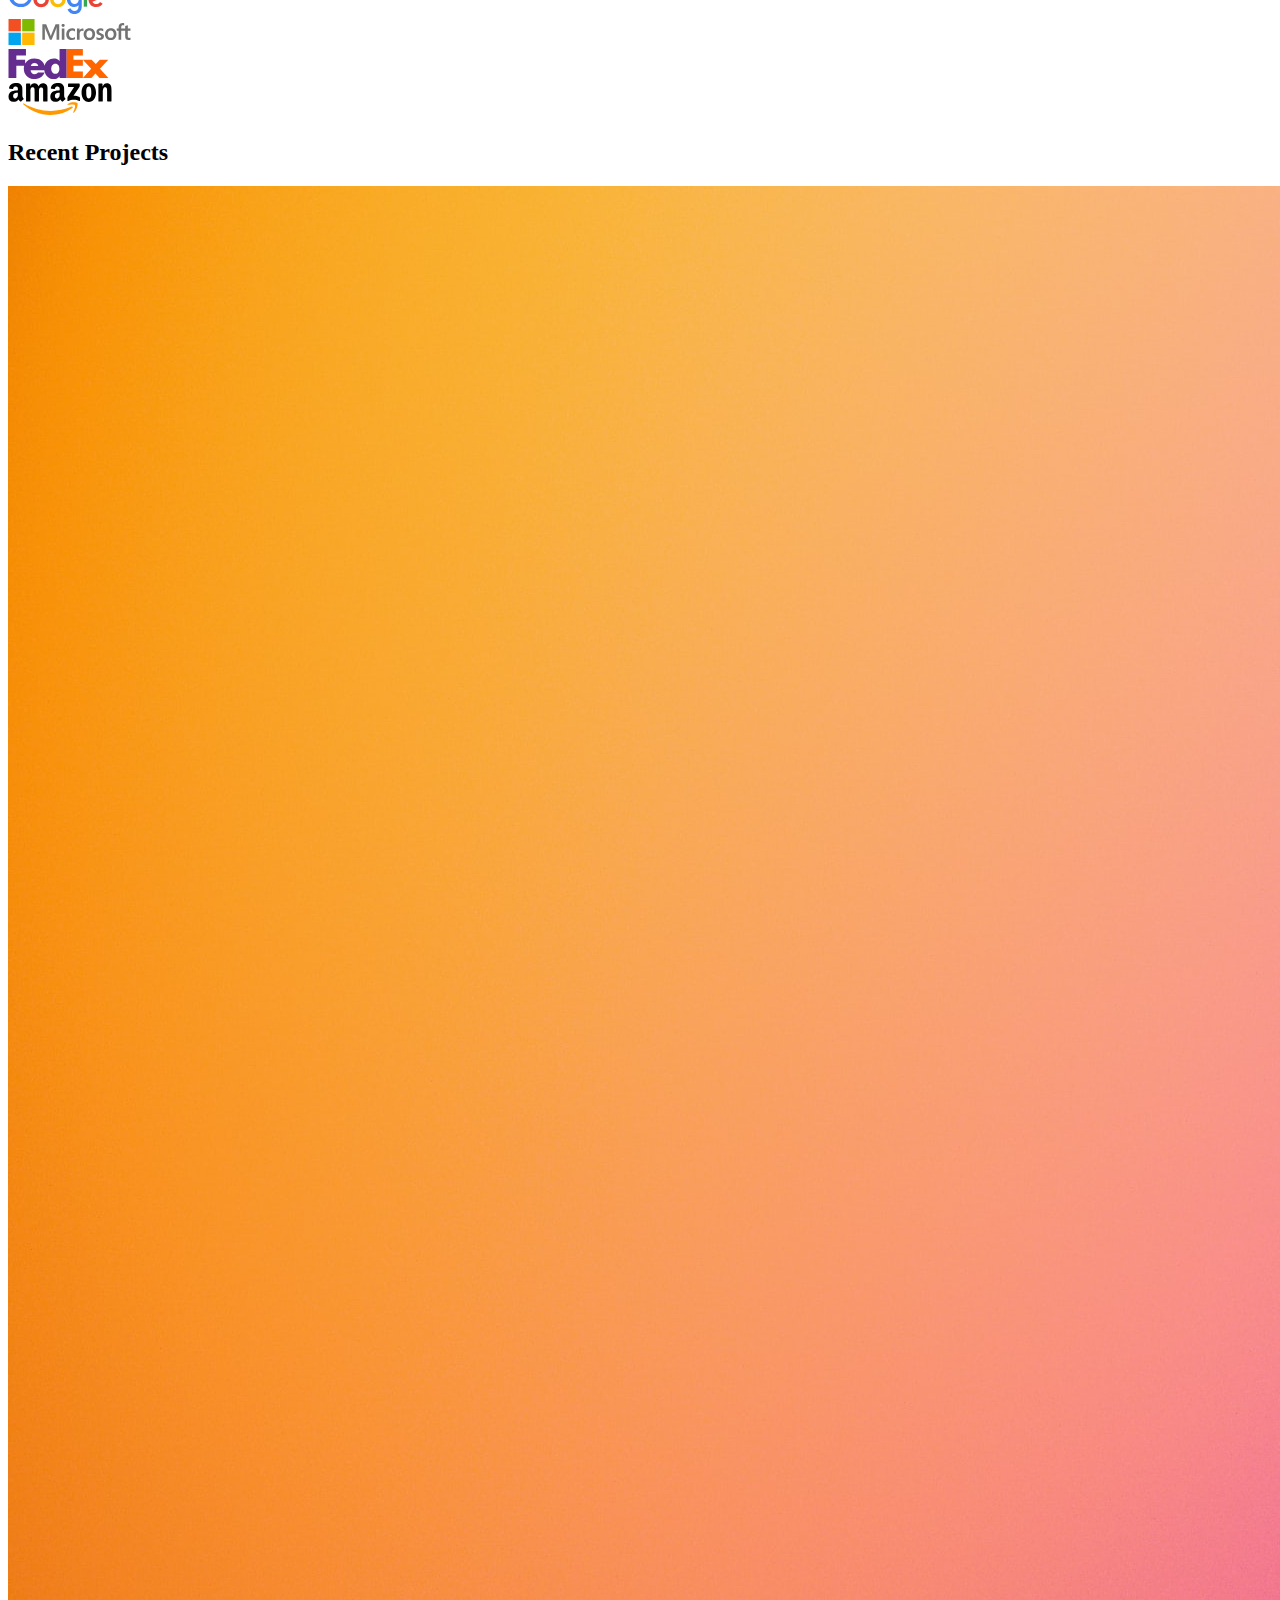
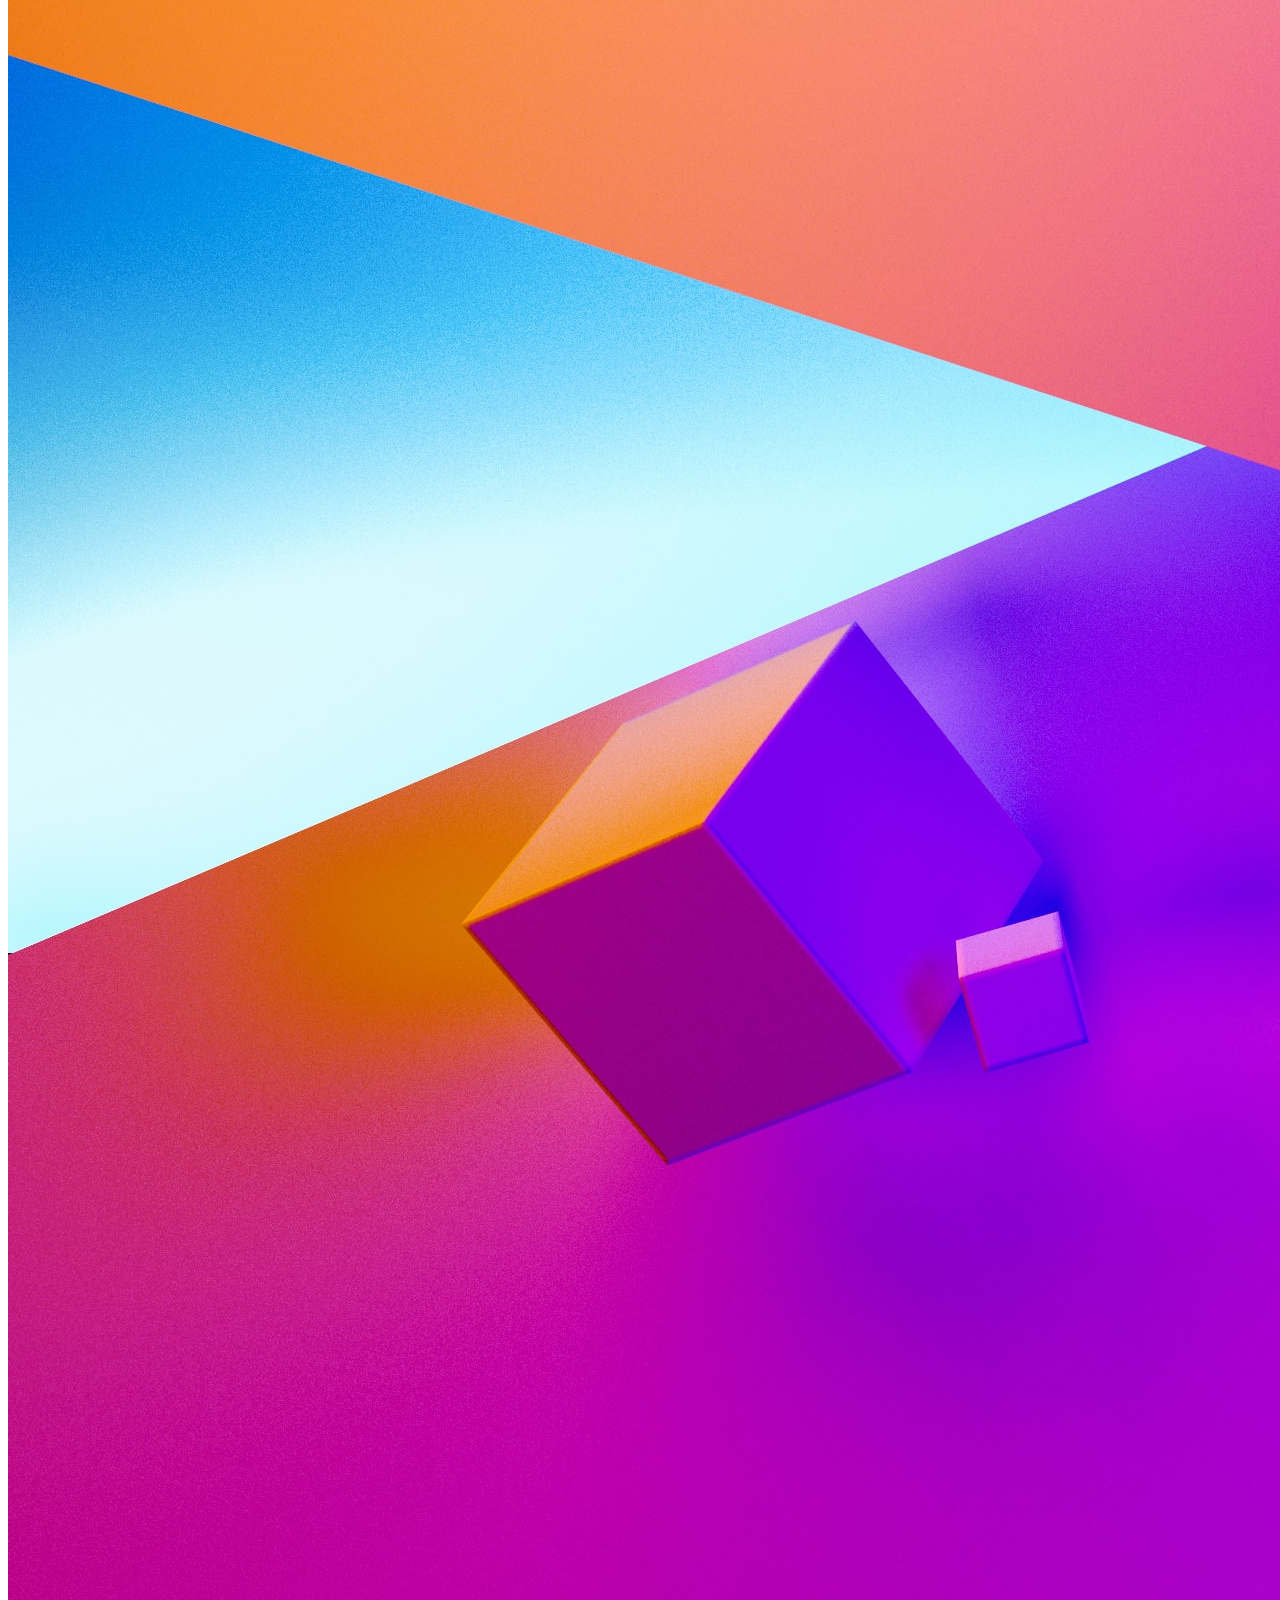
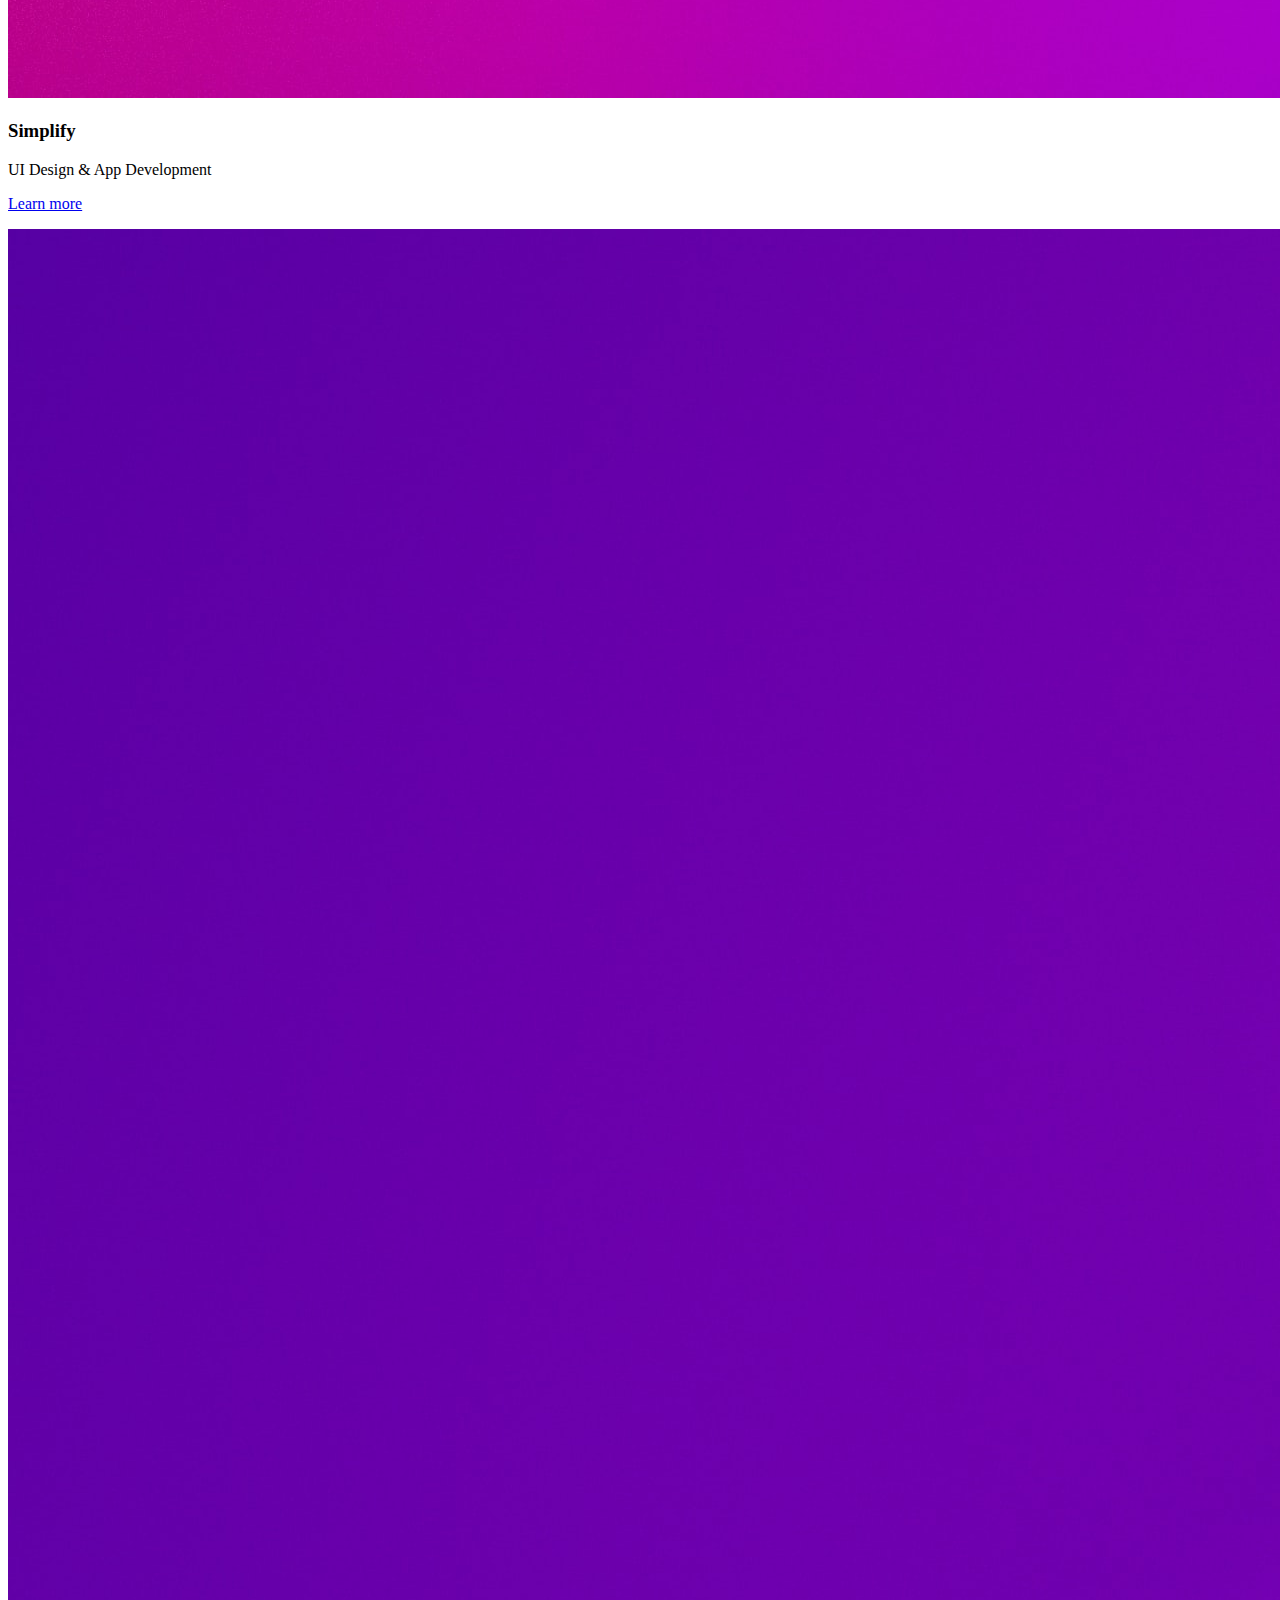
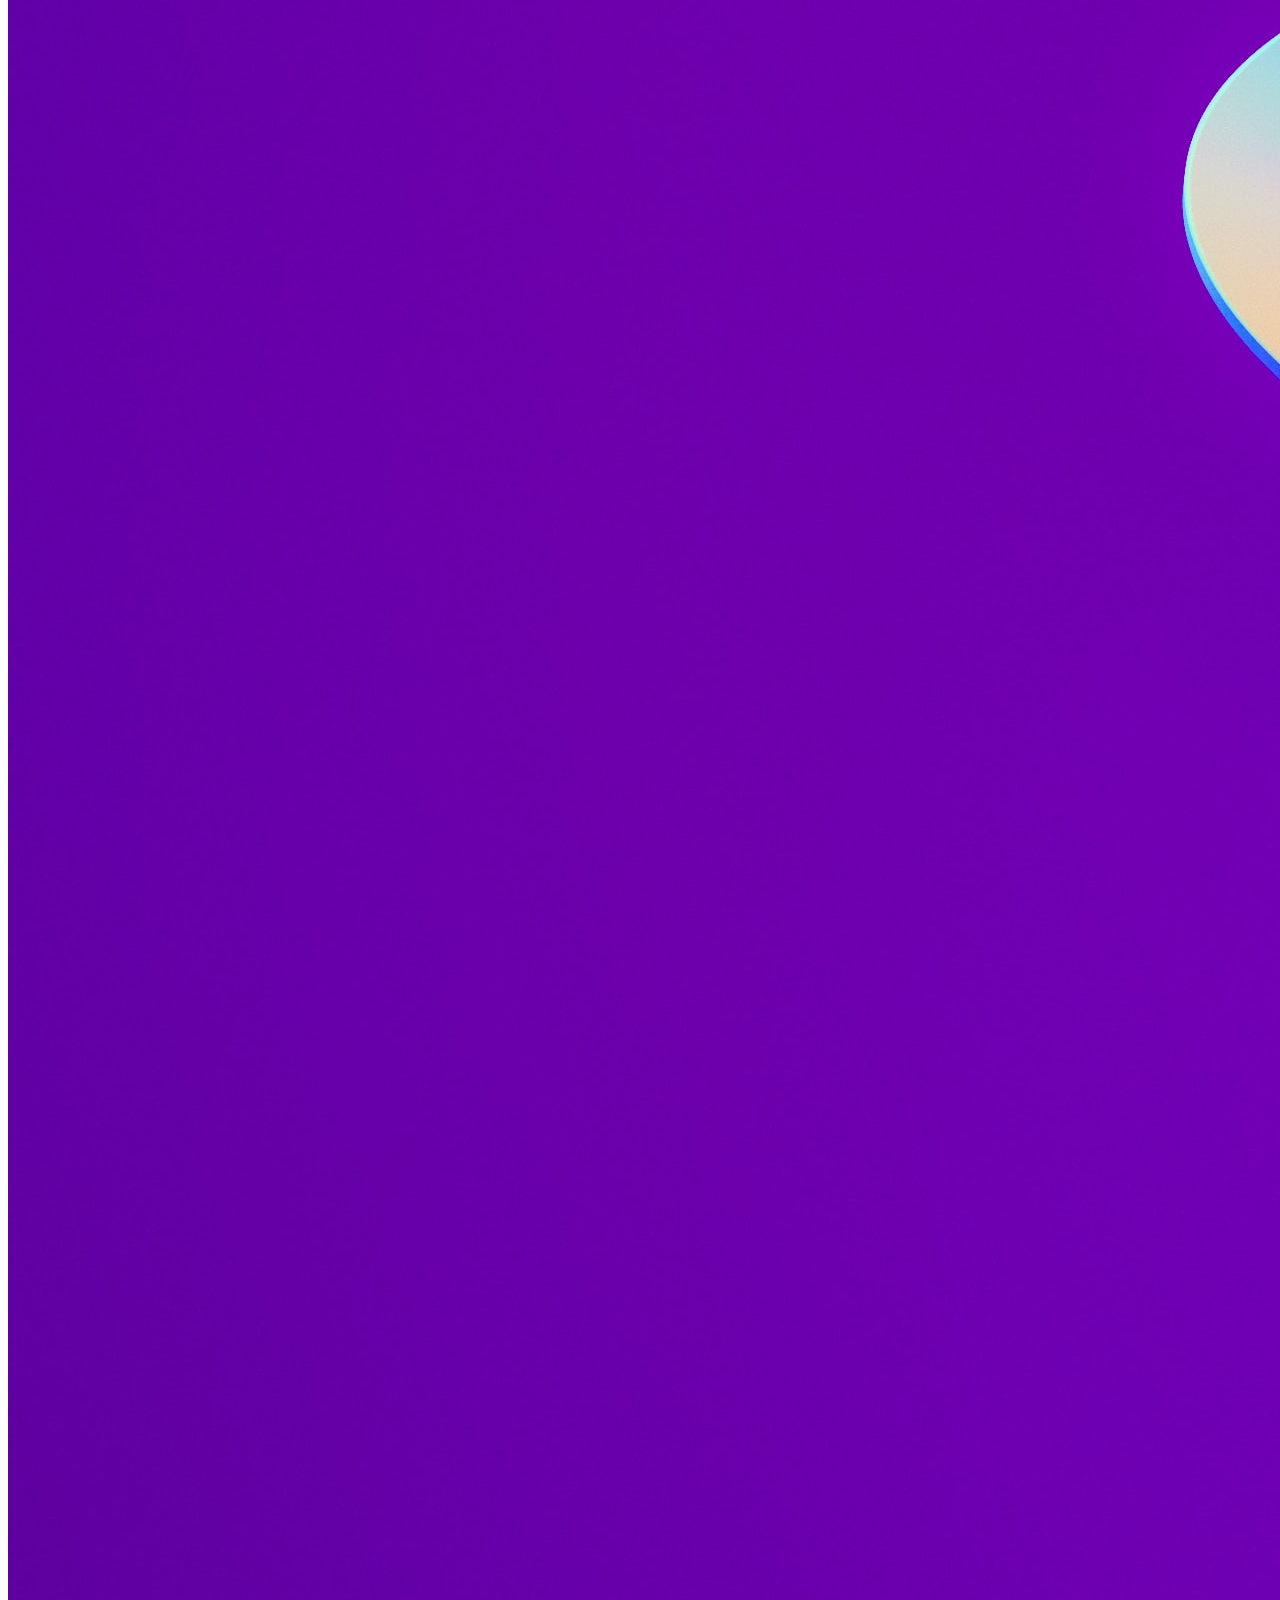
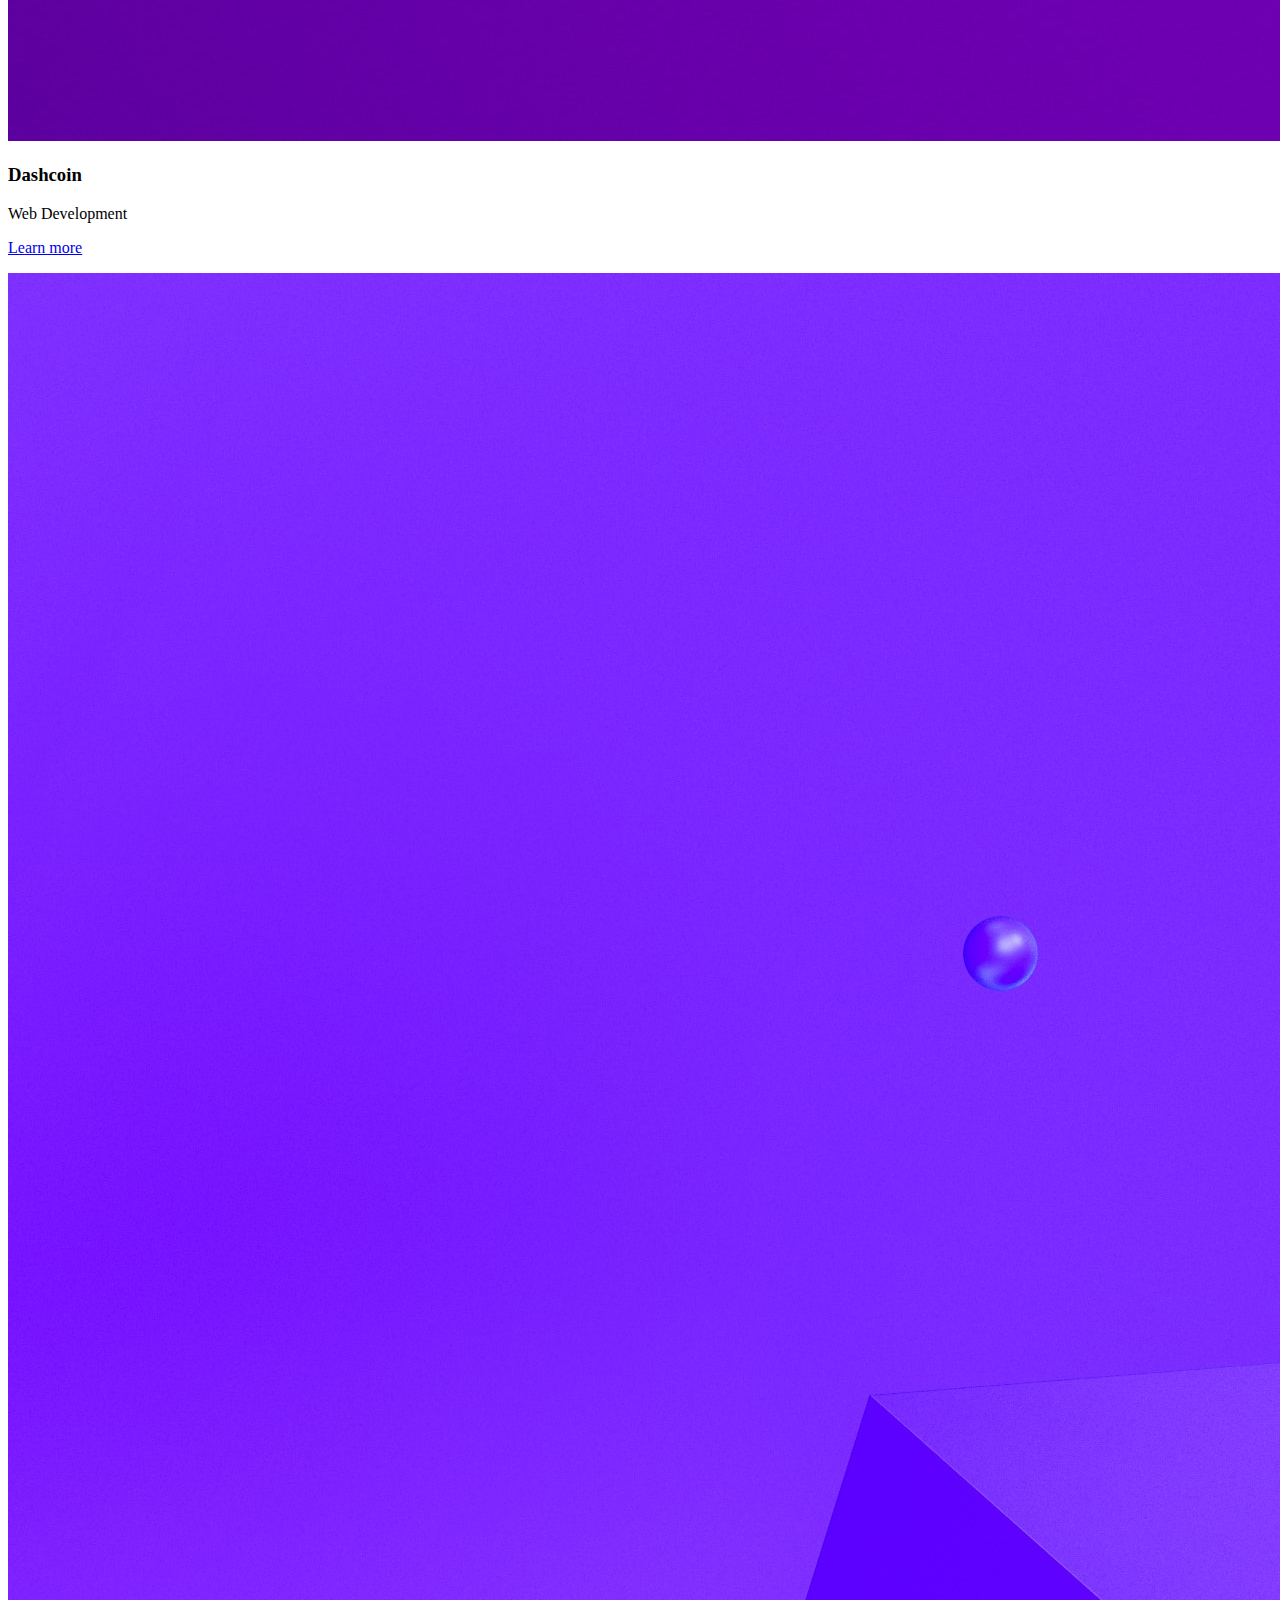
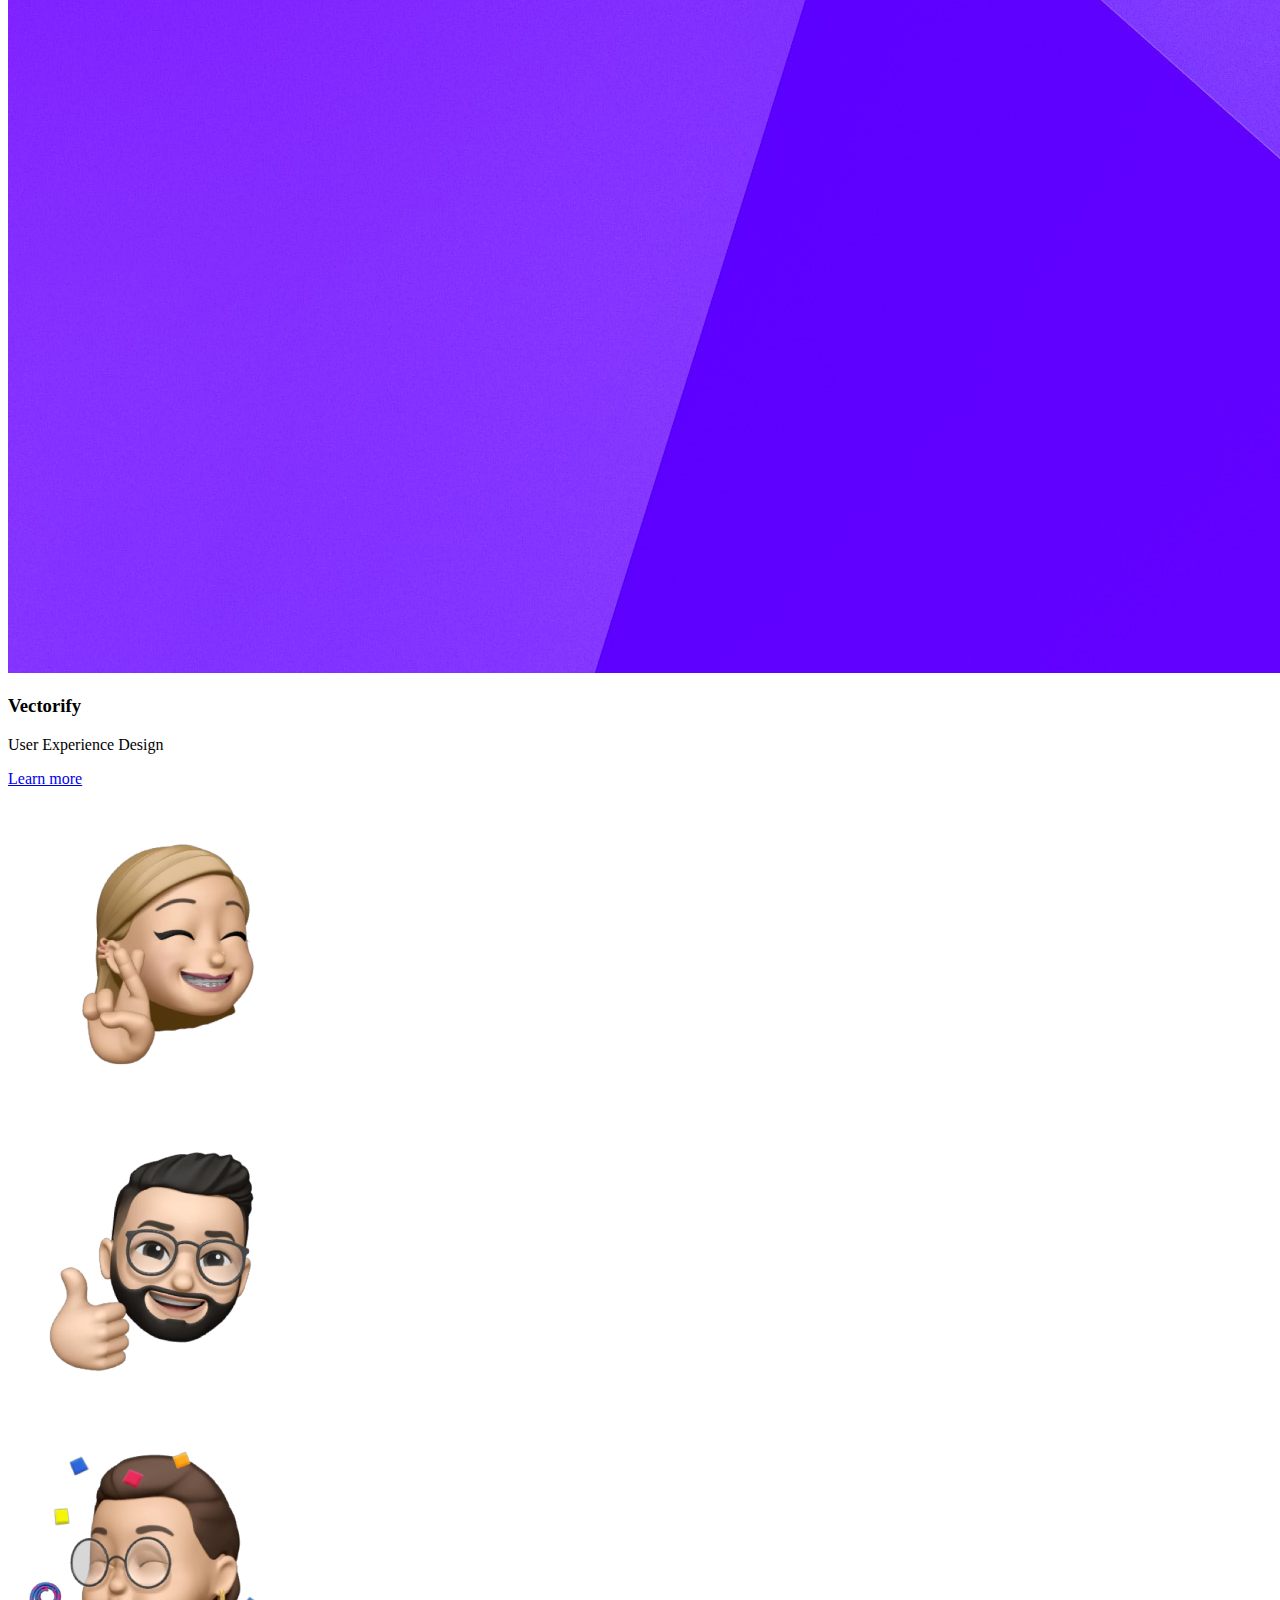
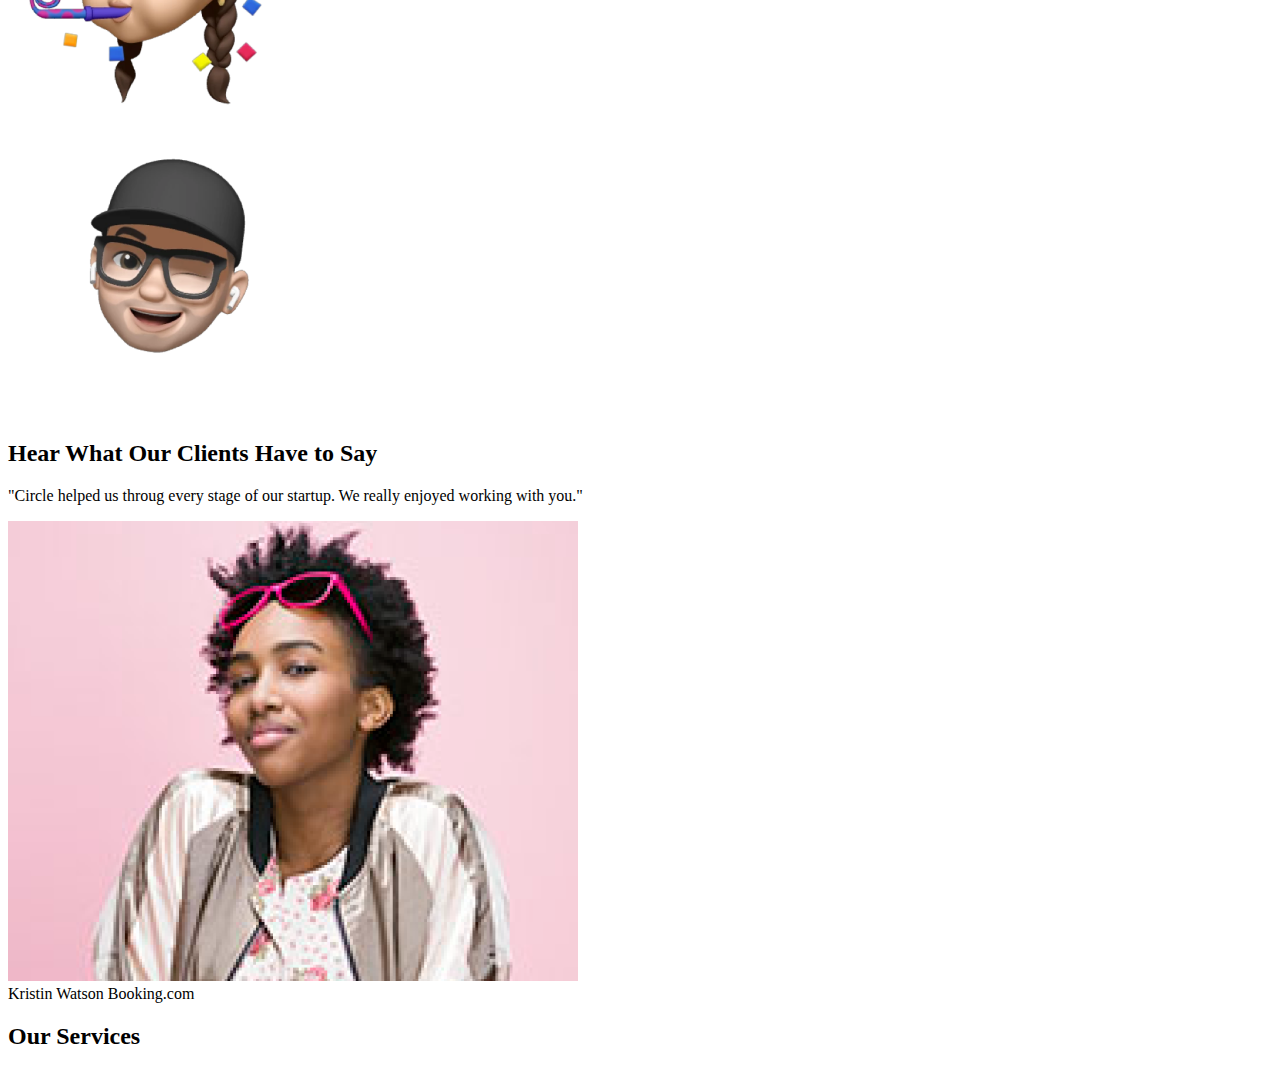
==== commit 23cccfb8: "Doing html: Testimonial section Done" ====
--- a/HomePage/index.html
+++ b/HomePage/index.html
@@ -104,6 +104,36 @@
     
 
     <section id="testimonialSection">
+        <section class="emojis">
+            <div>
+                <img class="kimLogo" src="/HomePage/TestimonialsSecction/memoji-1.png" alt="emojiLogo1">
+            </div>
+            <div>
+                <img class="mattewLogo" src="/HomePage/TestimonialsSecction/memoji-3.png" alt="emojiLogo2">
+            </div>
+            <div>
+                <img class="angelaLogo" src="/HomePage/TestimonialsSecction/memoji-4.png" alt="emojiLogo3">
+            </div>
+            <div>
+                <img class="edLogo" src="/HomePage/TestimonialsSecction/memoji-2.png" alt="emojiLogo4">
+            </div>
+        </section>
+        <section class="content">
+            <h2>Hear What Our Clients Have to Say</h2>
+            <div>
+                <p>
+                    "Circle helped us throug every stage of our startup.
+                    We really enjoyed working with you."
+                </p>
+            </div>
+            <div class="clientInformation">
+                <img class="clientPicture" src="/HomePage/TestimonialsSecction/profile.png" alt="clientpicture">
+                <div>
+                    <h7>Kristin Watson</h7>
+                    <h8>Booking.com</h8>
+                </div>
+            </div>
+        </section>
     </section>
     
 
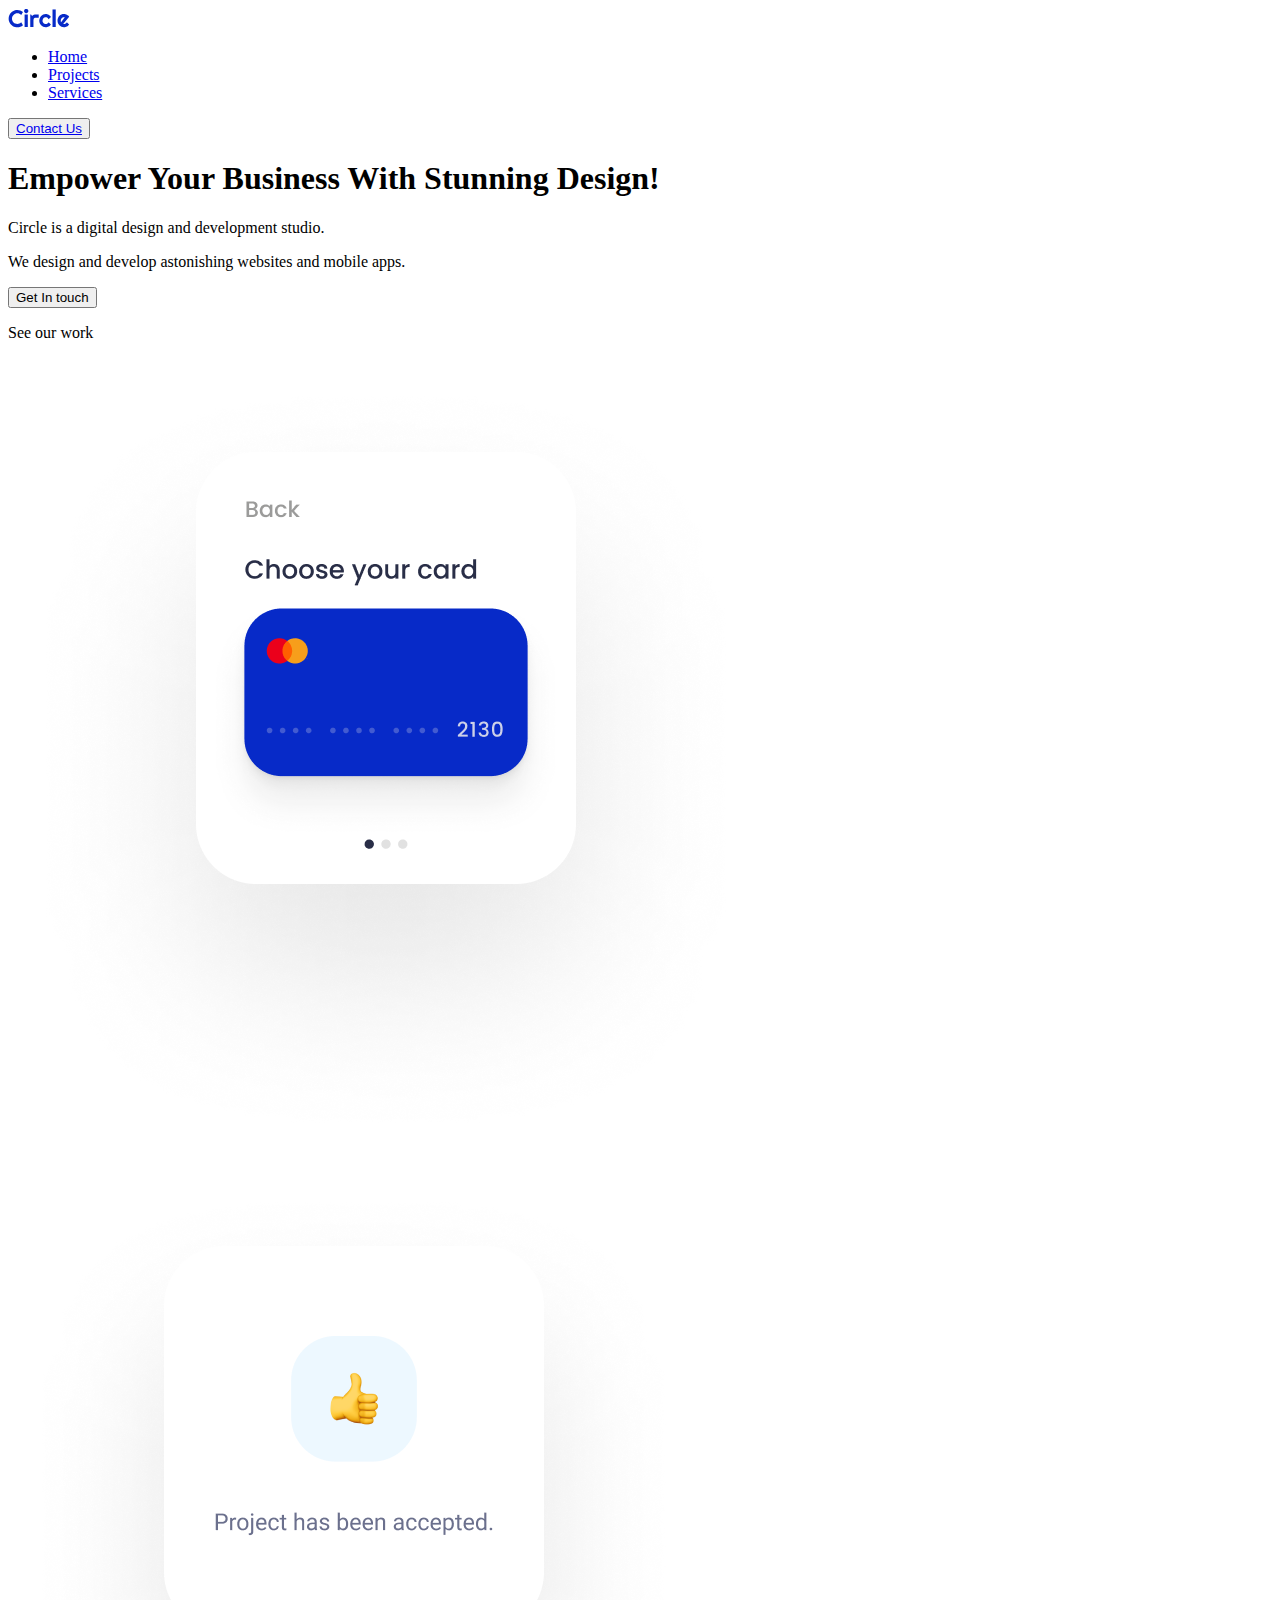
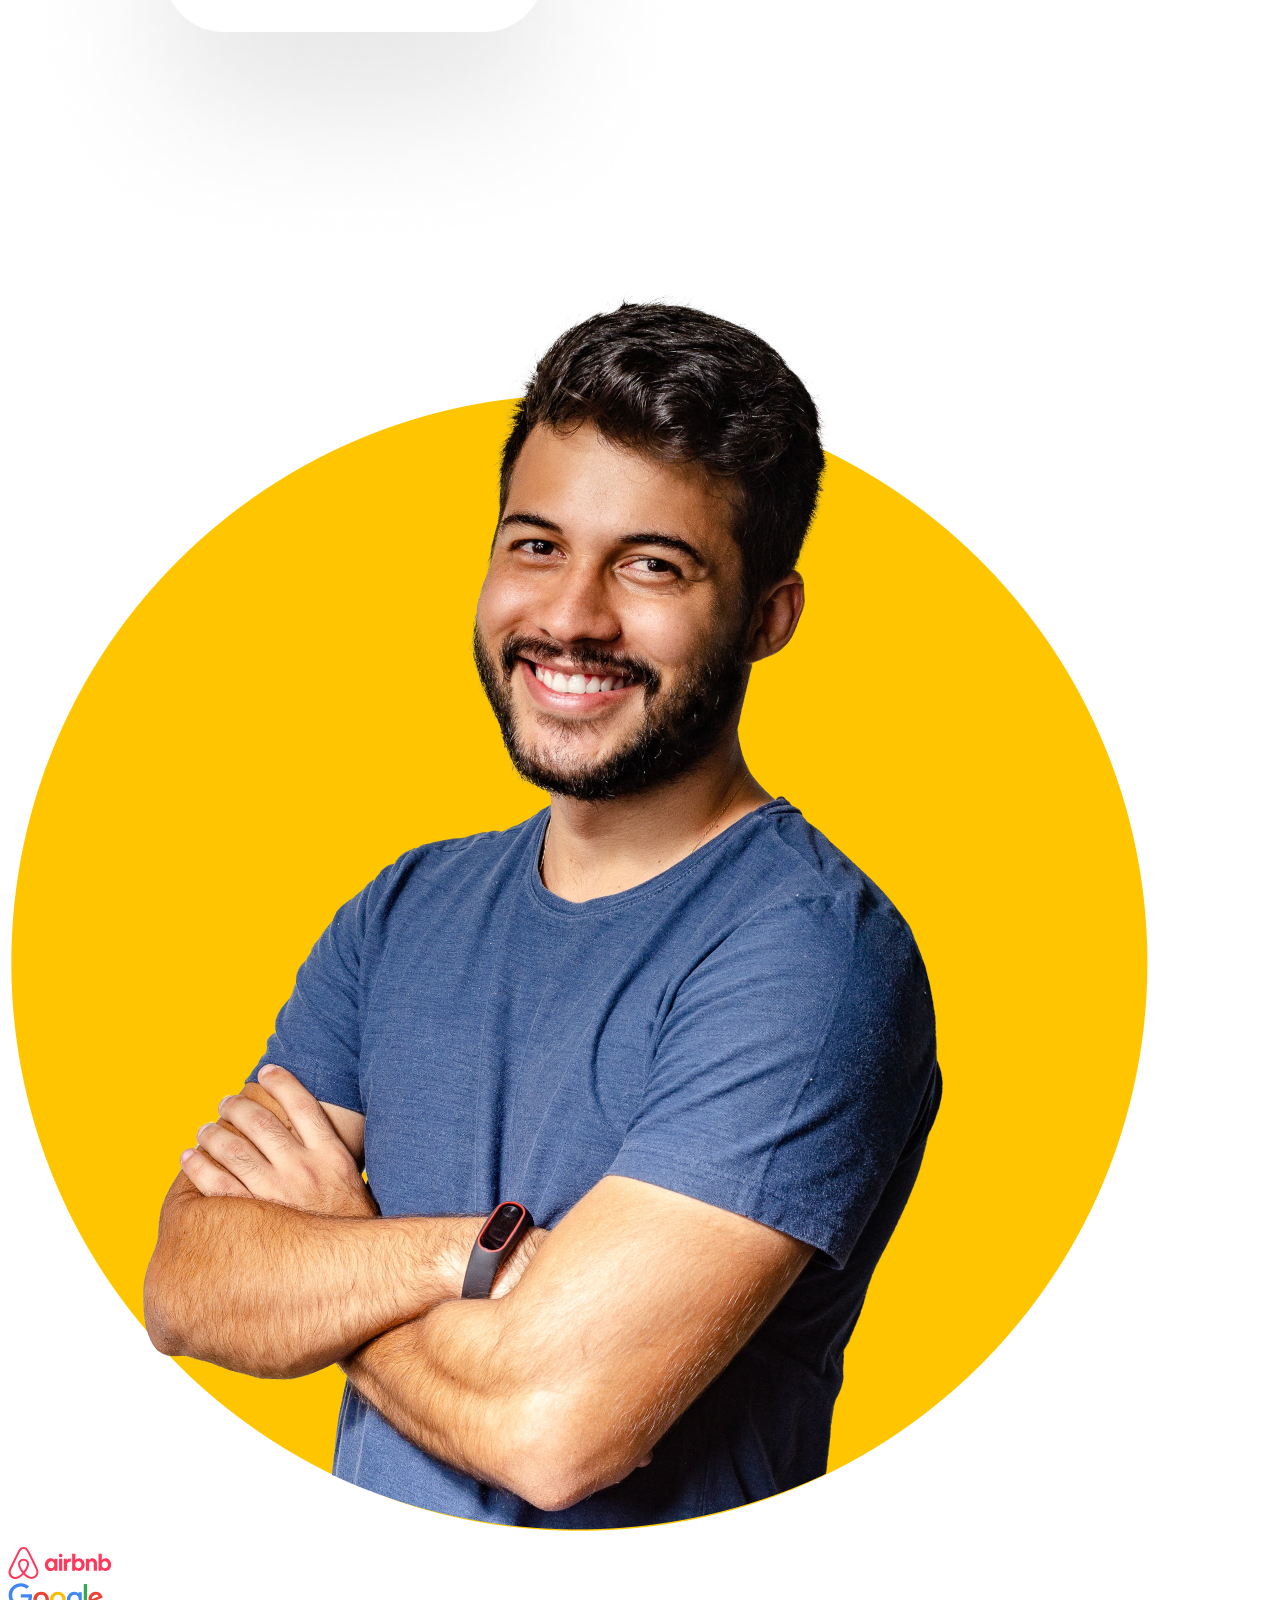
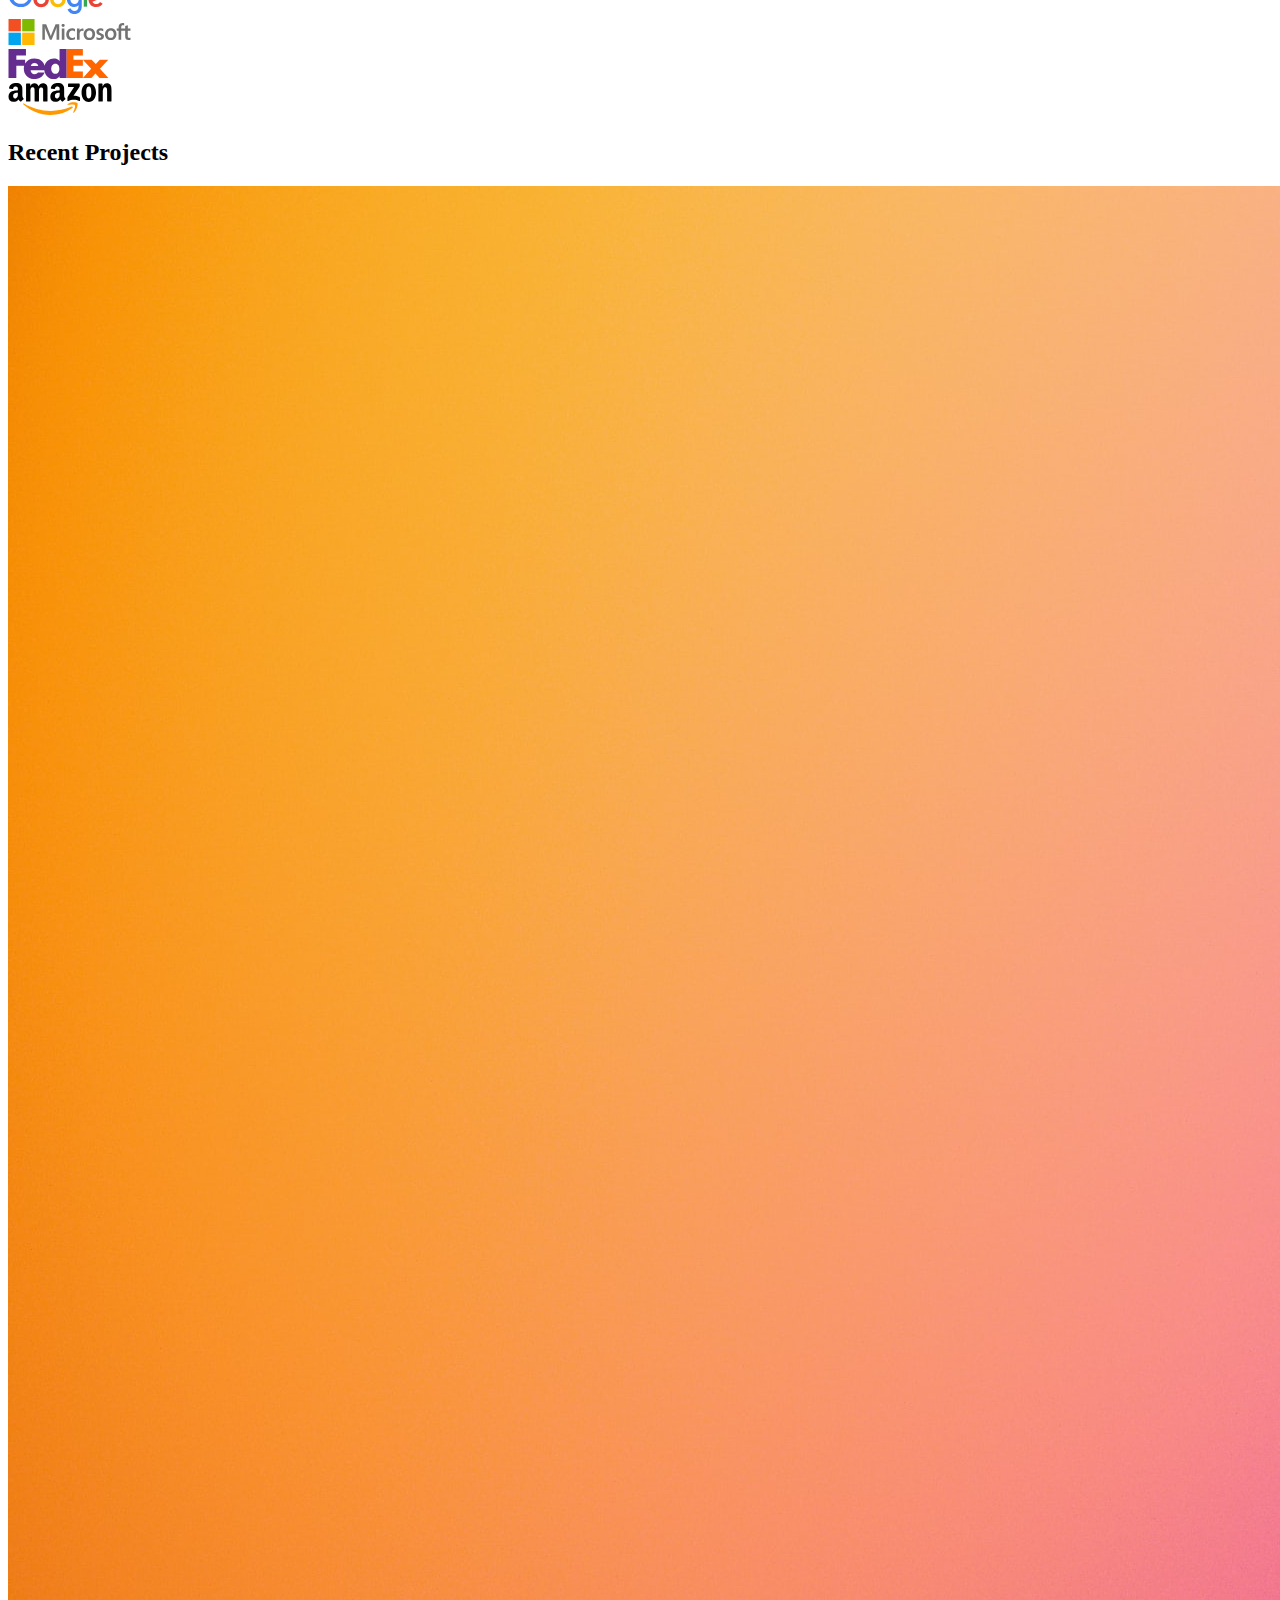
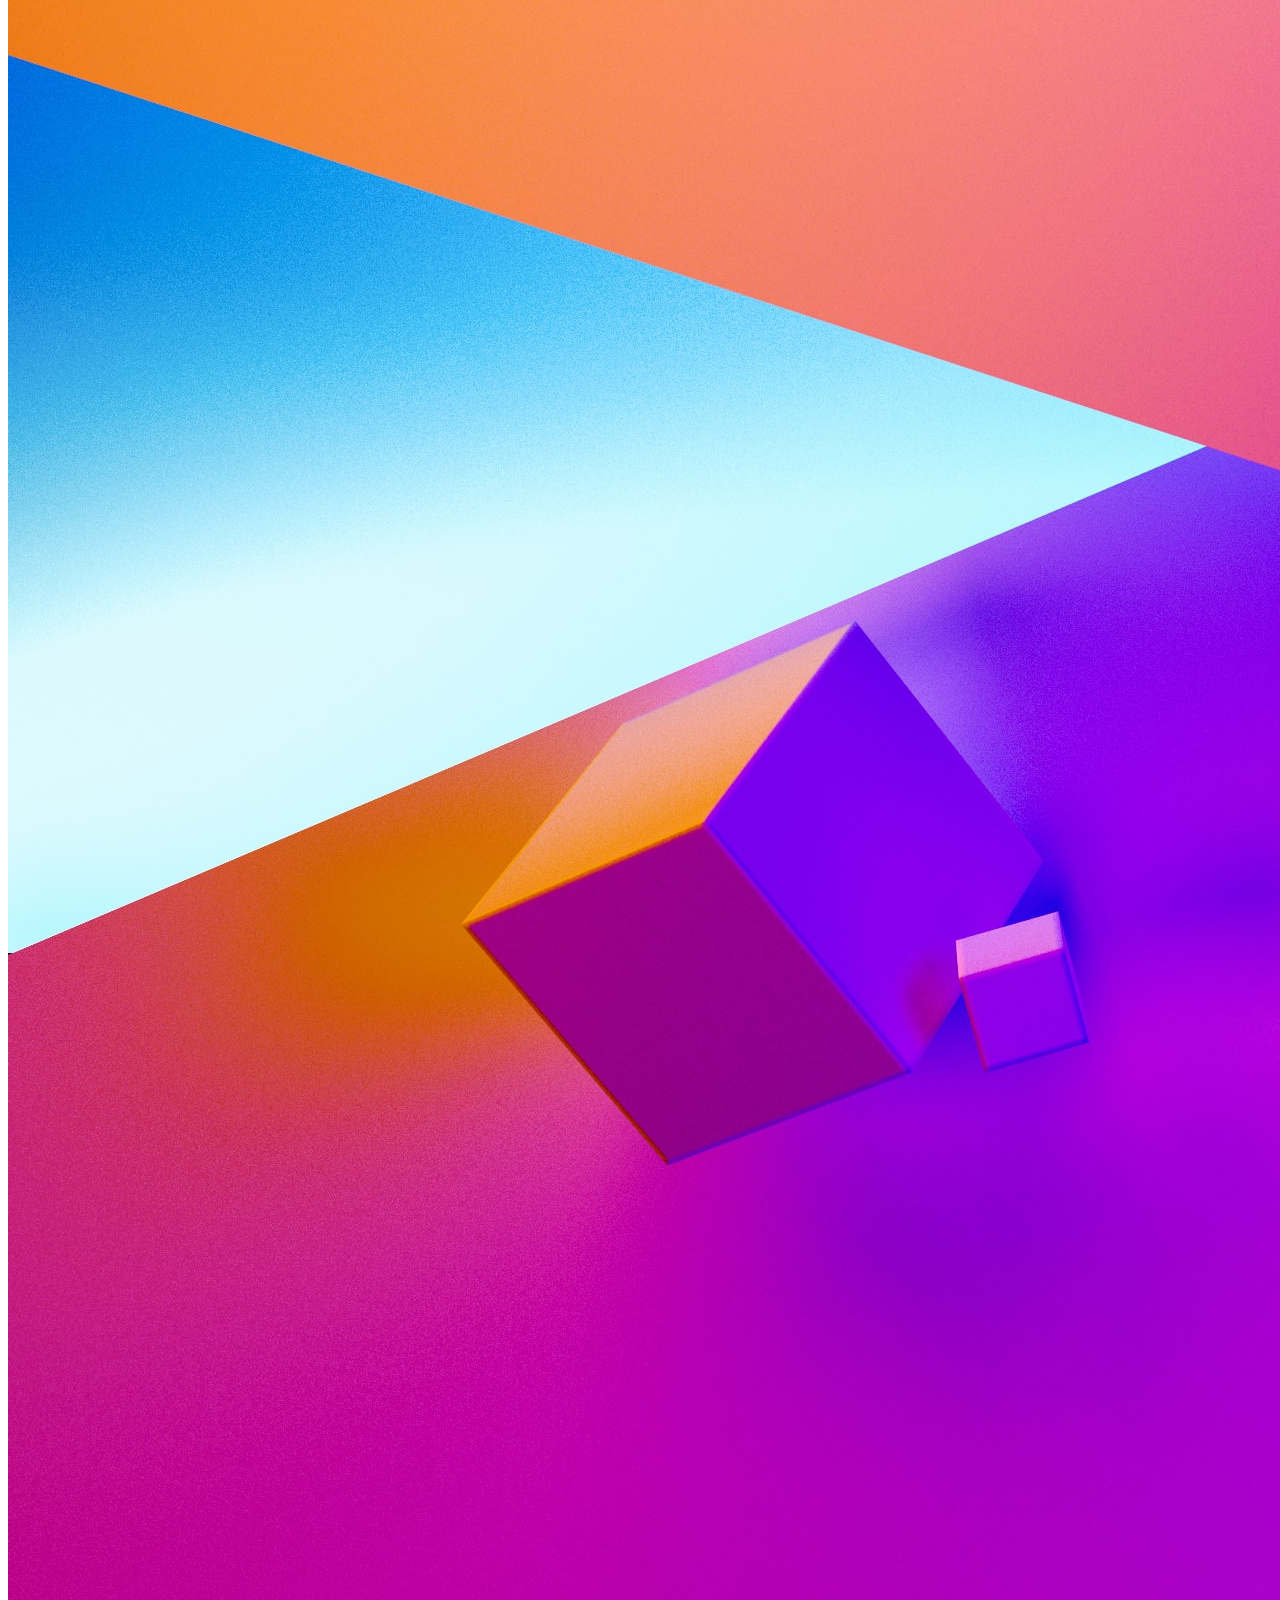
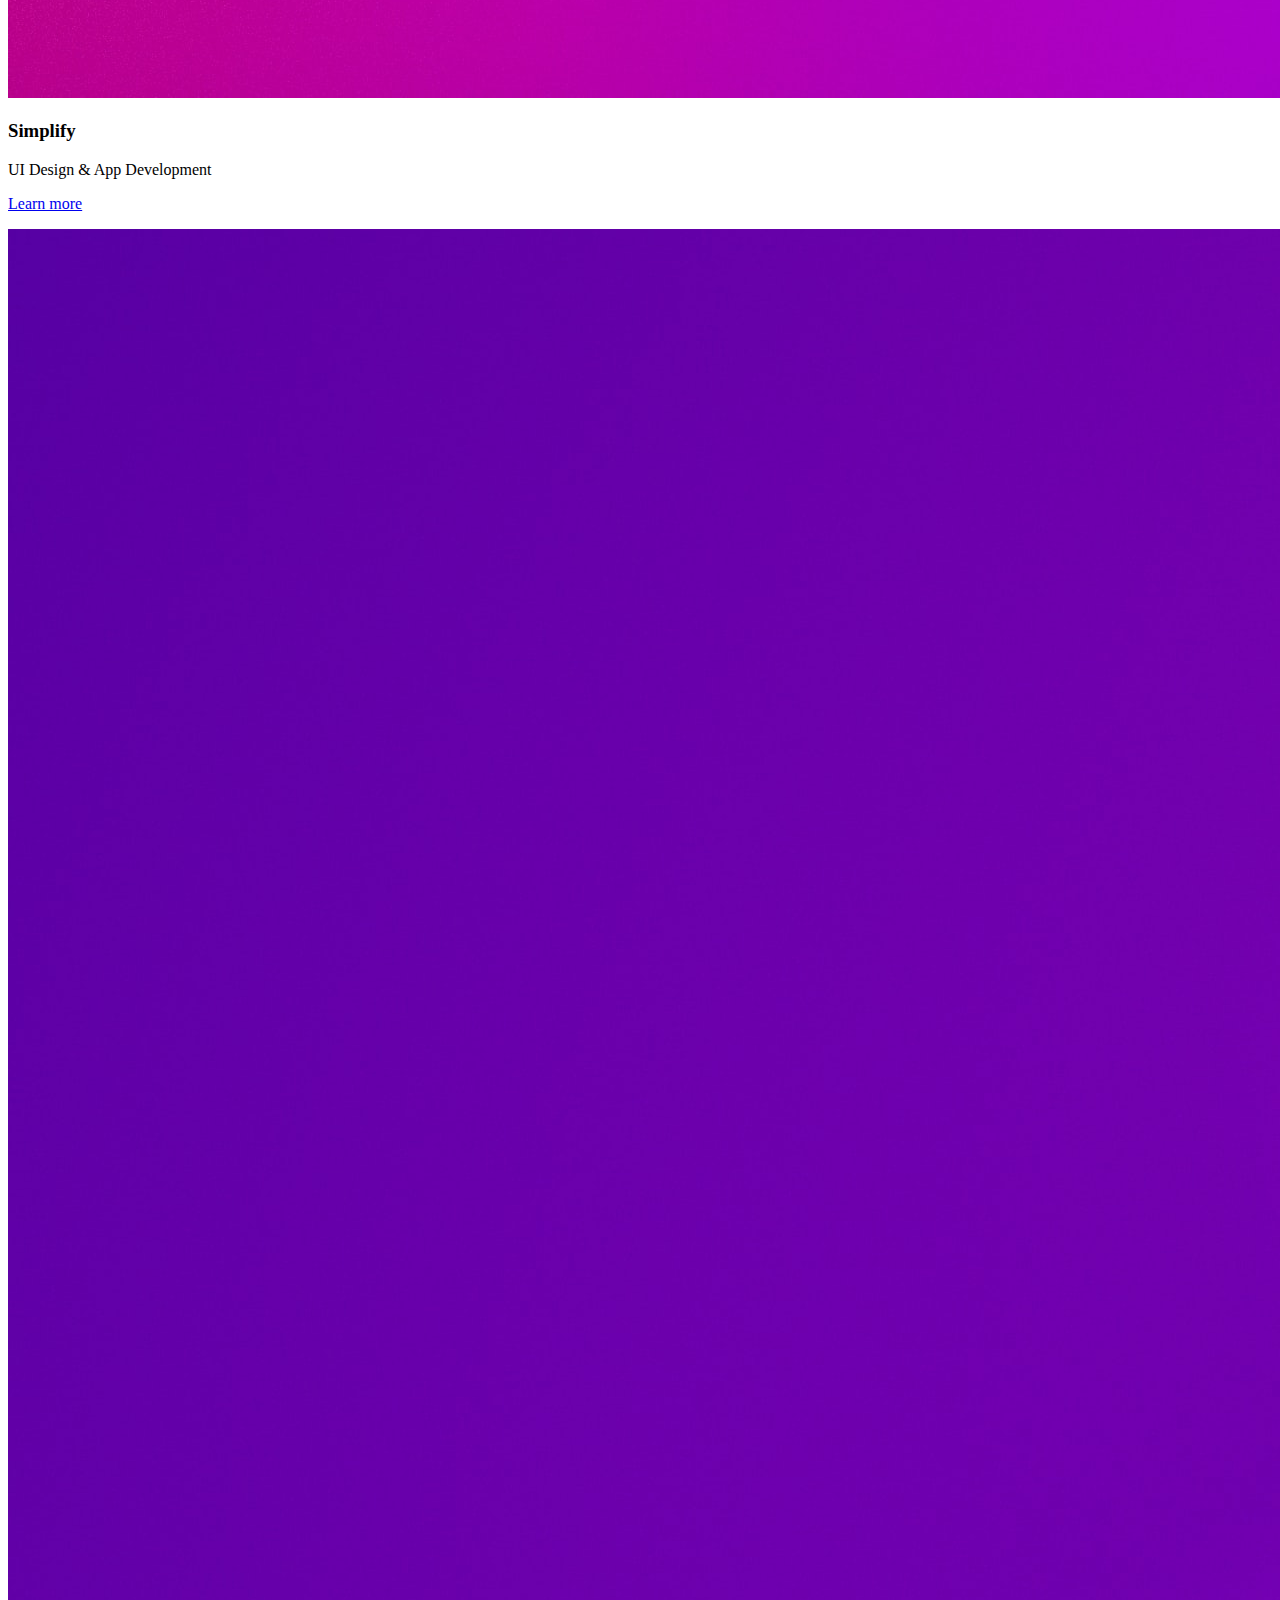
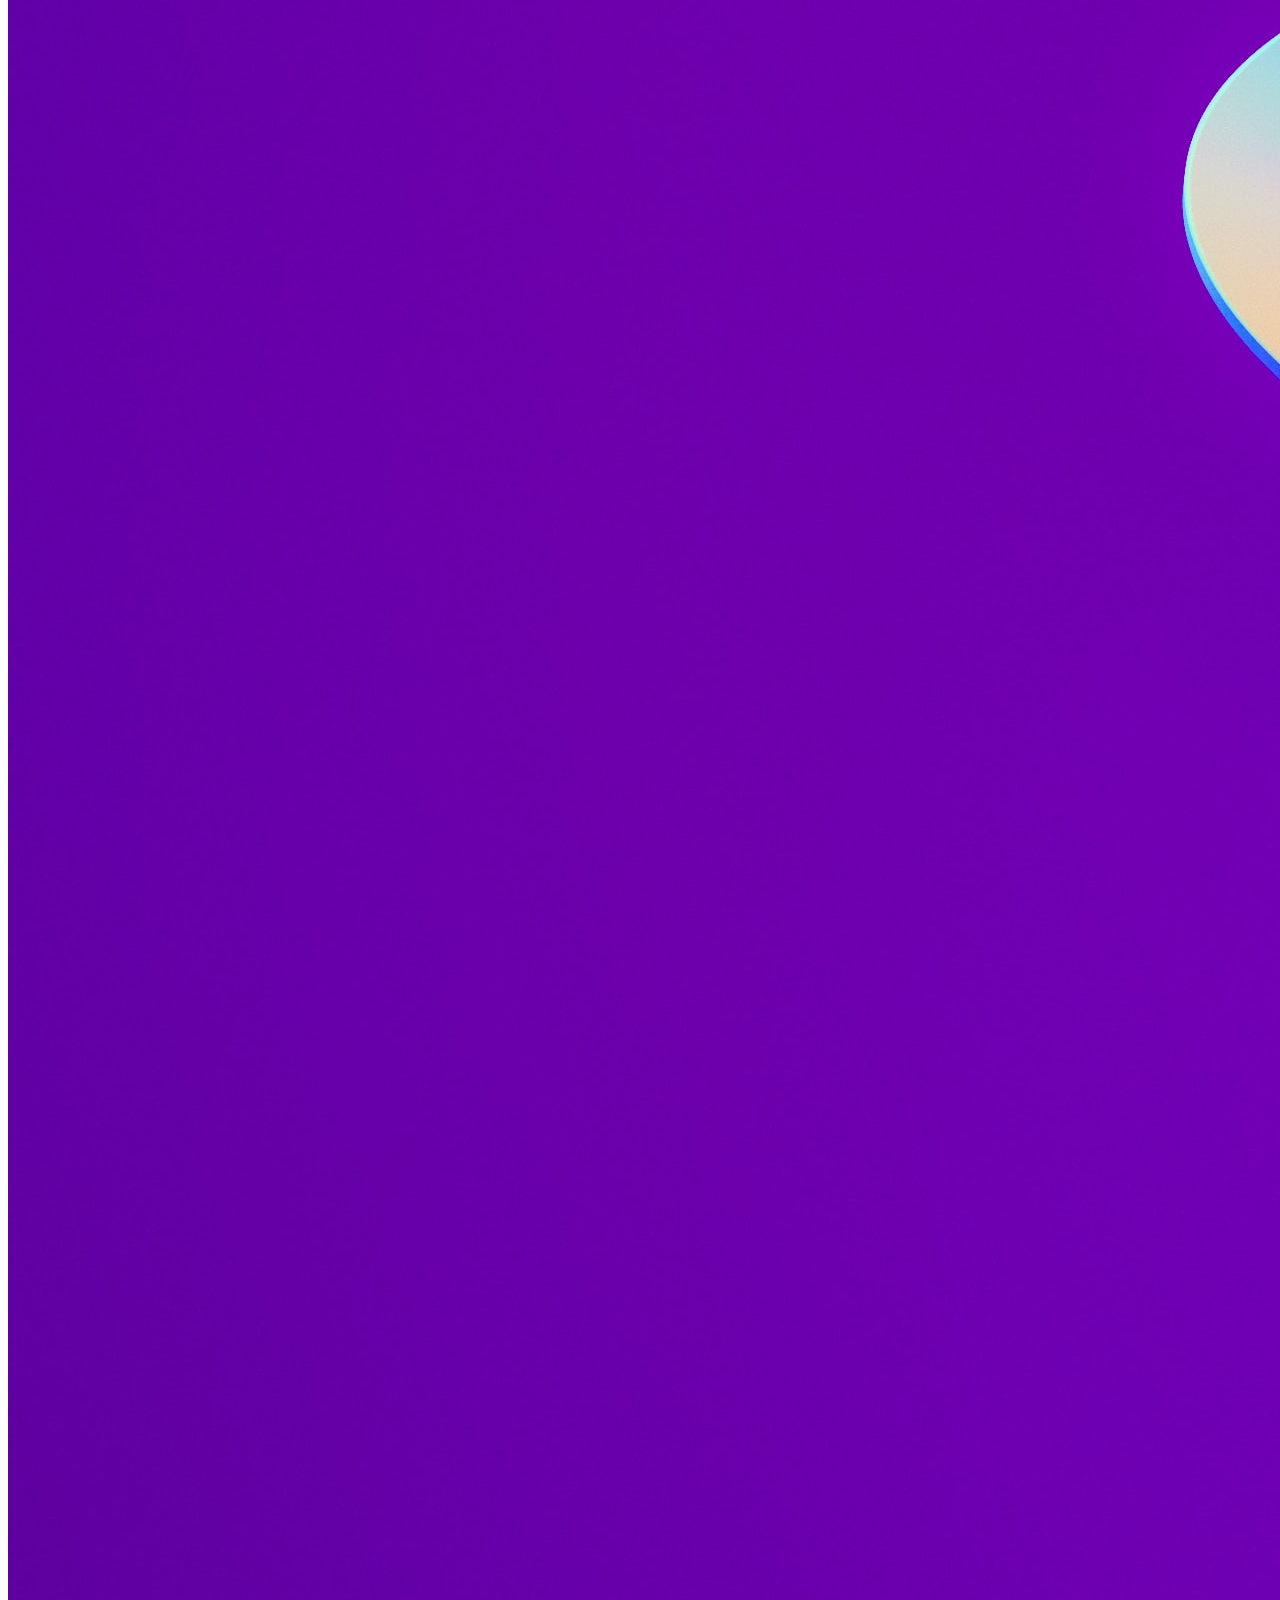
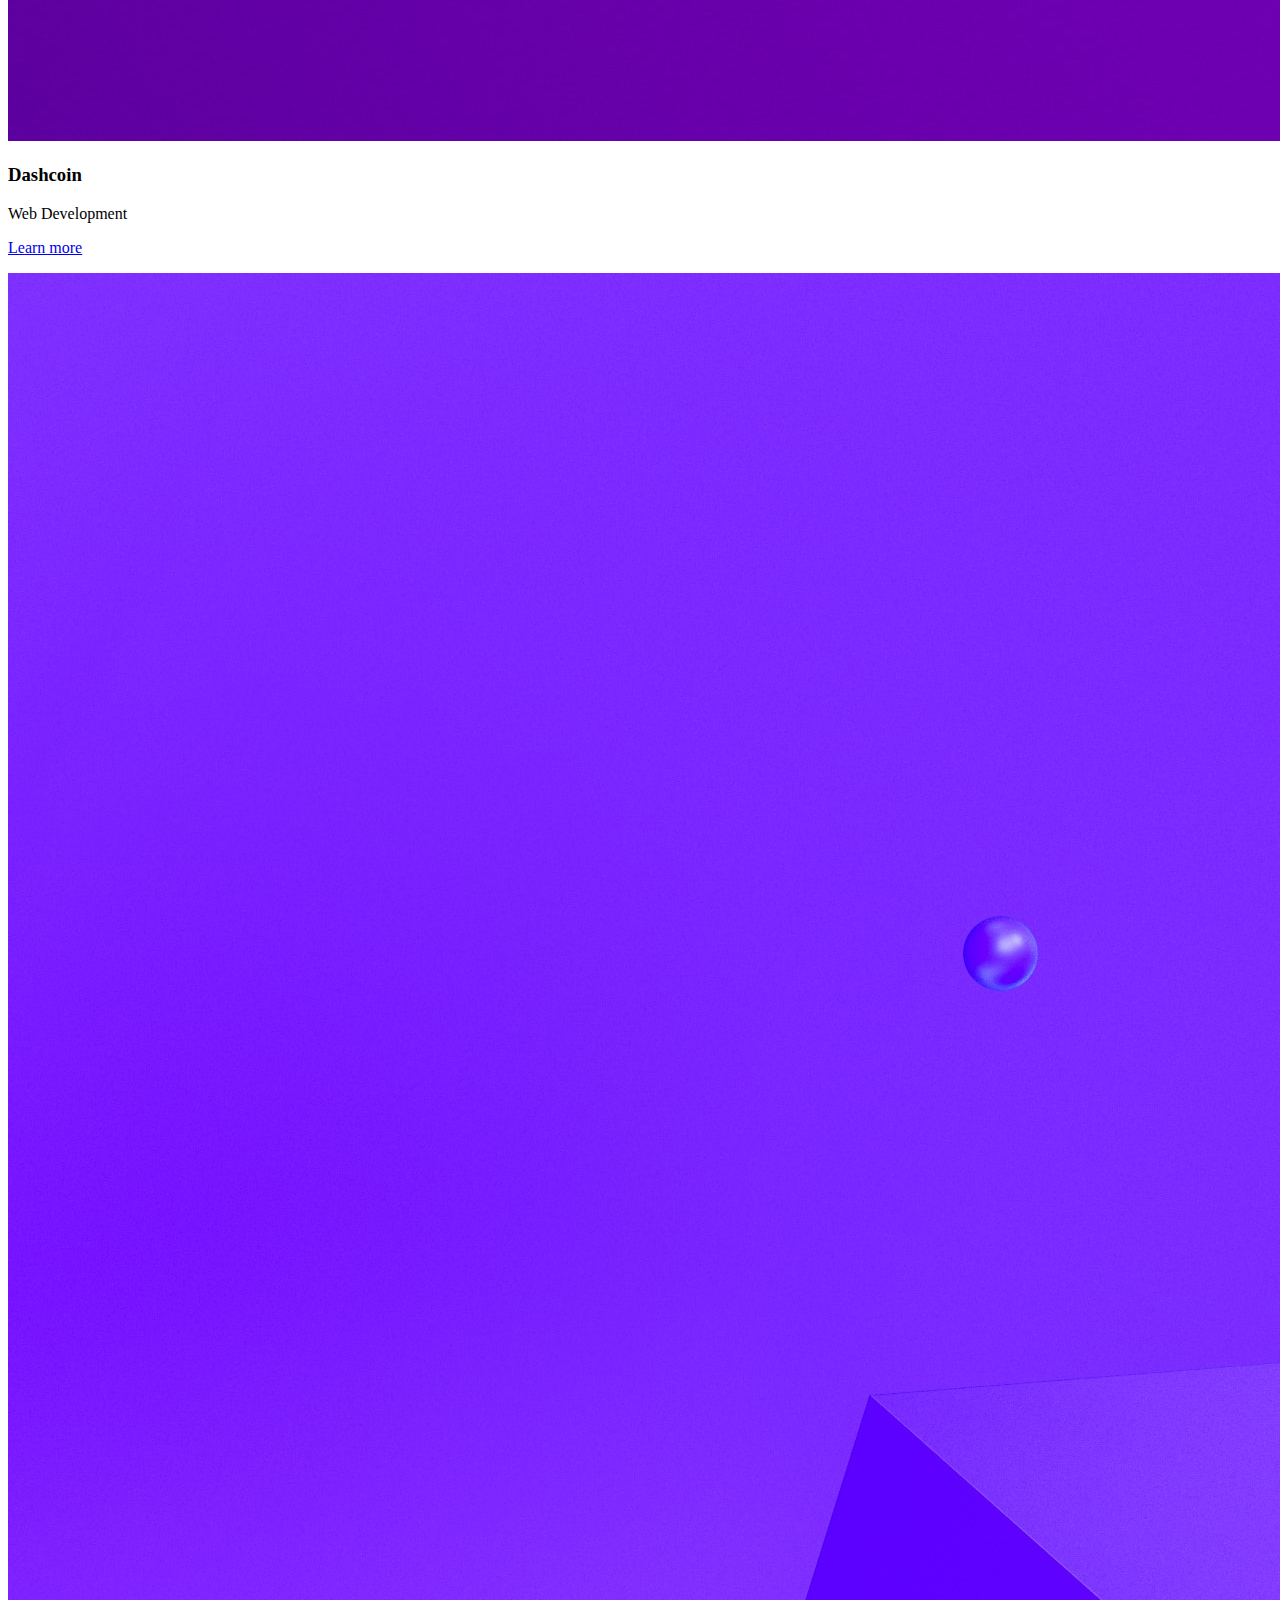
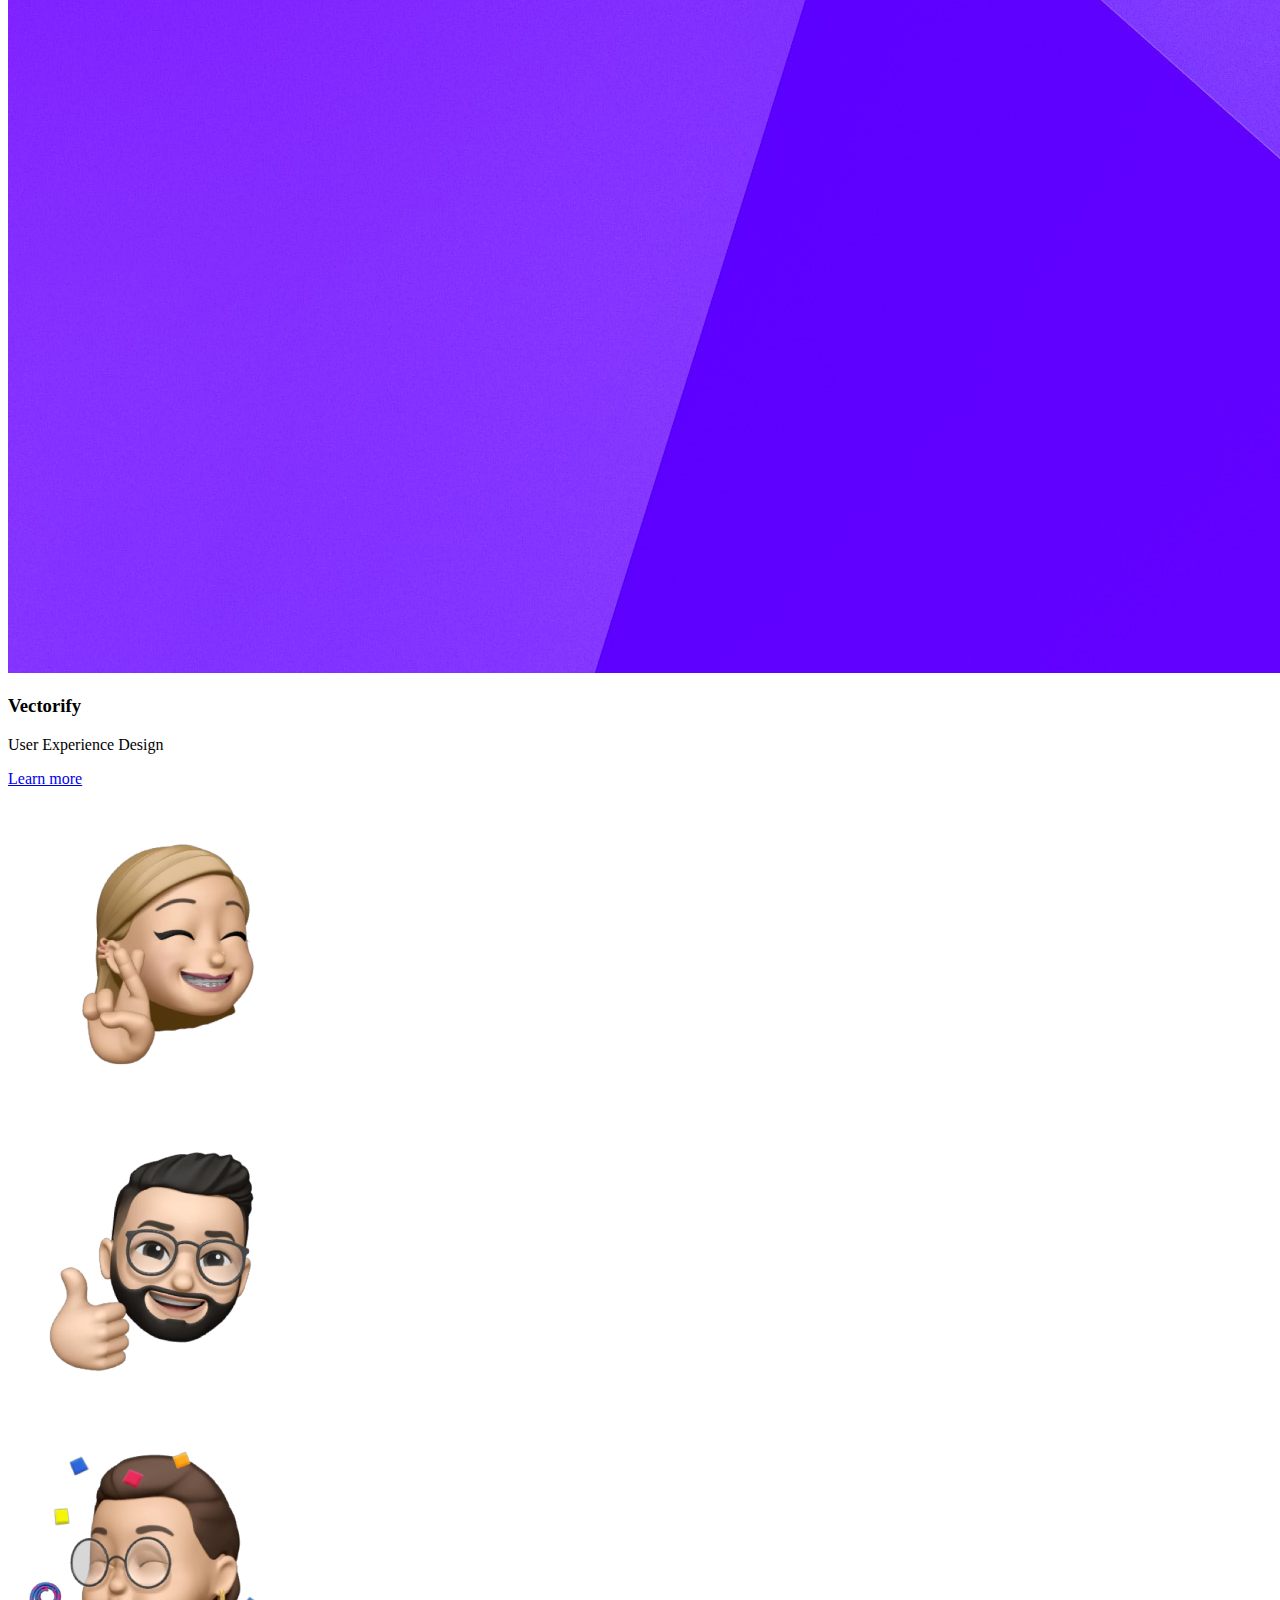
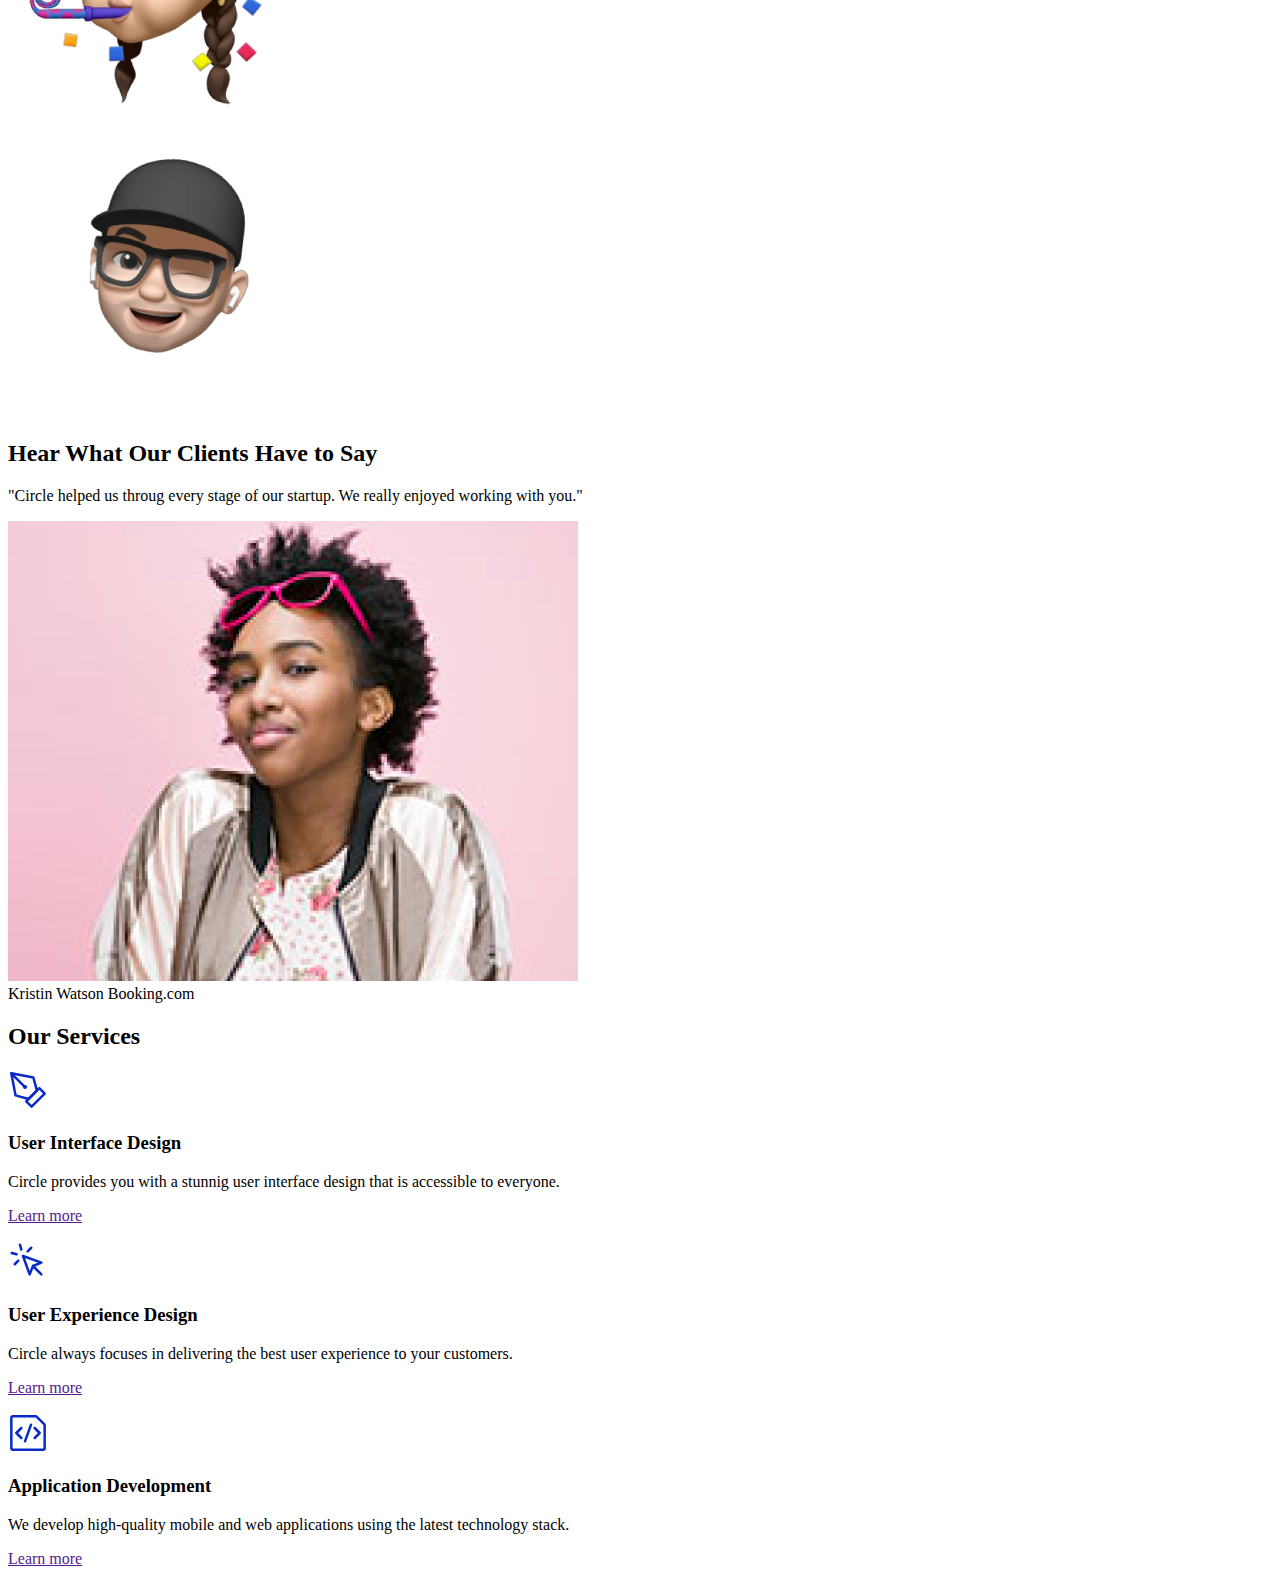
==== commit 30660121: "doing html: Services Section" ====
--- a/HomePage/index.html
+++ b/HomePage/index.html
@@ -138,7 +138,41 @@
     
 
     <section id="servicesSection">
-        <h2>Our Services</h2>
+        <section>
+            <h2>Our Services</h2>
+            <div class="services">
+                <div>
+                    <img class="serviceLogo1" src="/HomePage/ServicesSections/1.svg" alt="serviceLogo1">
+                    <div> 
+                        <h3>User Interface Design</h3>
+                    </div>
+                    <div>
+                        <p>Circle provides you with a stunnig user interface design that is accessible to everyone.</p>
+                    </div>
+                    <p><a href="">Learn more</a></p>
+                </div>
+                <div>
+                    <img class="serviceLogo2" src="/HomePage/ServicesSections/2.svg" alt="serviceLogo2">
+                    <div> 
+                        <h3>User Experience Design</h3>
+                    </div>
+                    <div>
+                        <p>Circle always focuses in delivering the best user experience to your customers.</p>
+                    </div>
+                    <p><a href="">Learn more</a></p>
+                </div>
+                <div>
+                    <img class="serviceLogo3" src="/HomePage/ServicesSections/3.svg" alt="serviceLogo3">
+                    <div> 
+                        <h3>Application Development</h3>
+                    </div>
+                    <div>
+                        <p>We develop high-quality mobile and web applications using the latest technology stack.</p>
+                    </div>
+                    <p><a href="">Learn more</a></p>
+                </div>
+            </div>
+           </section>
     </section>
     
 
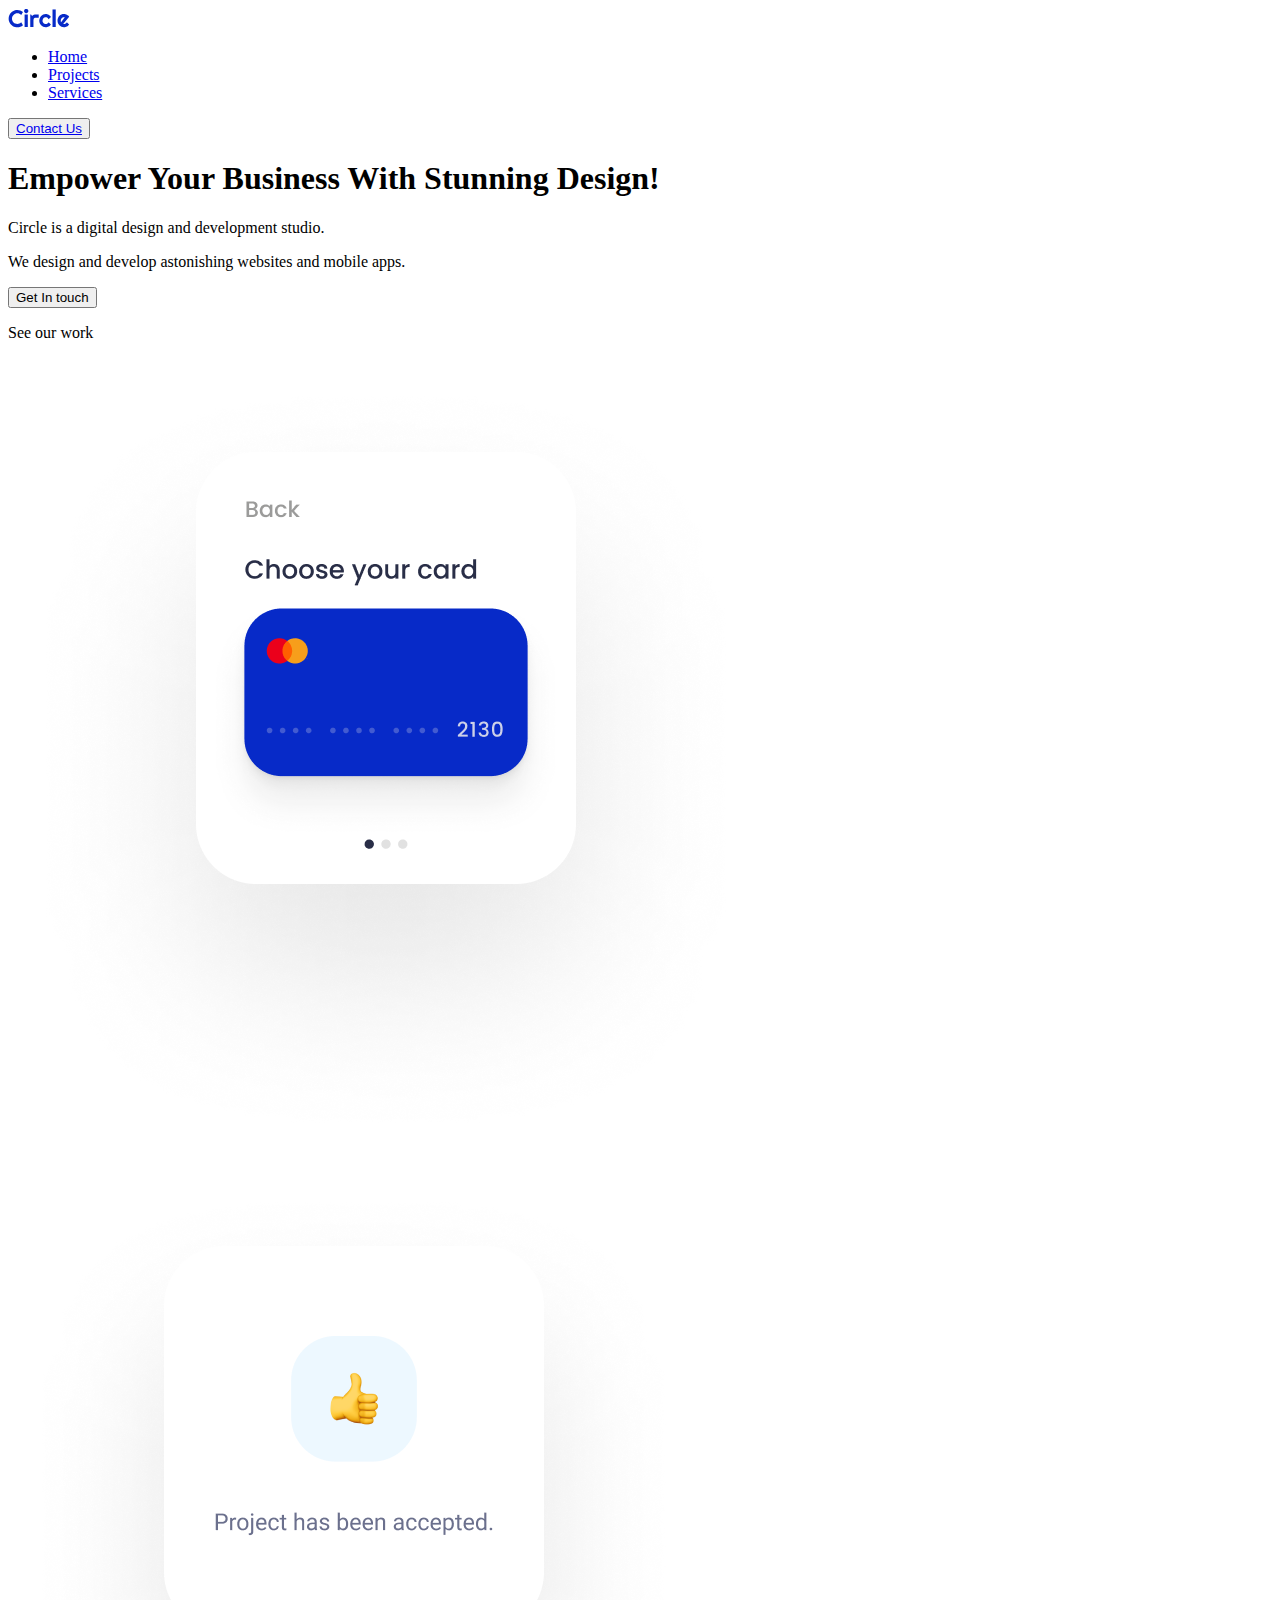
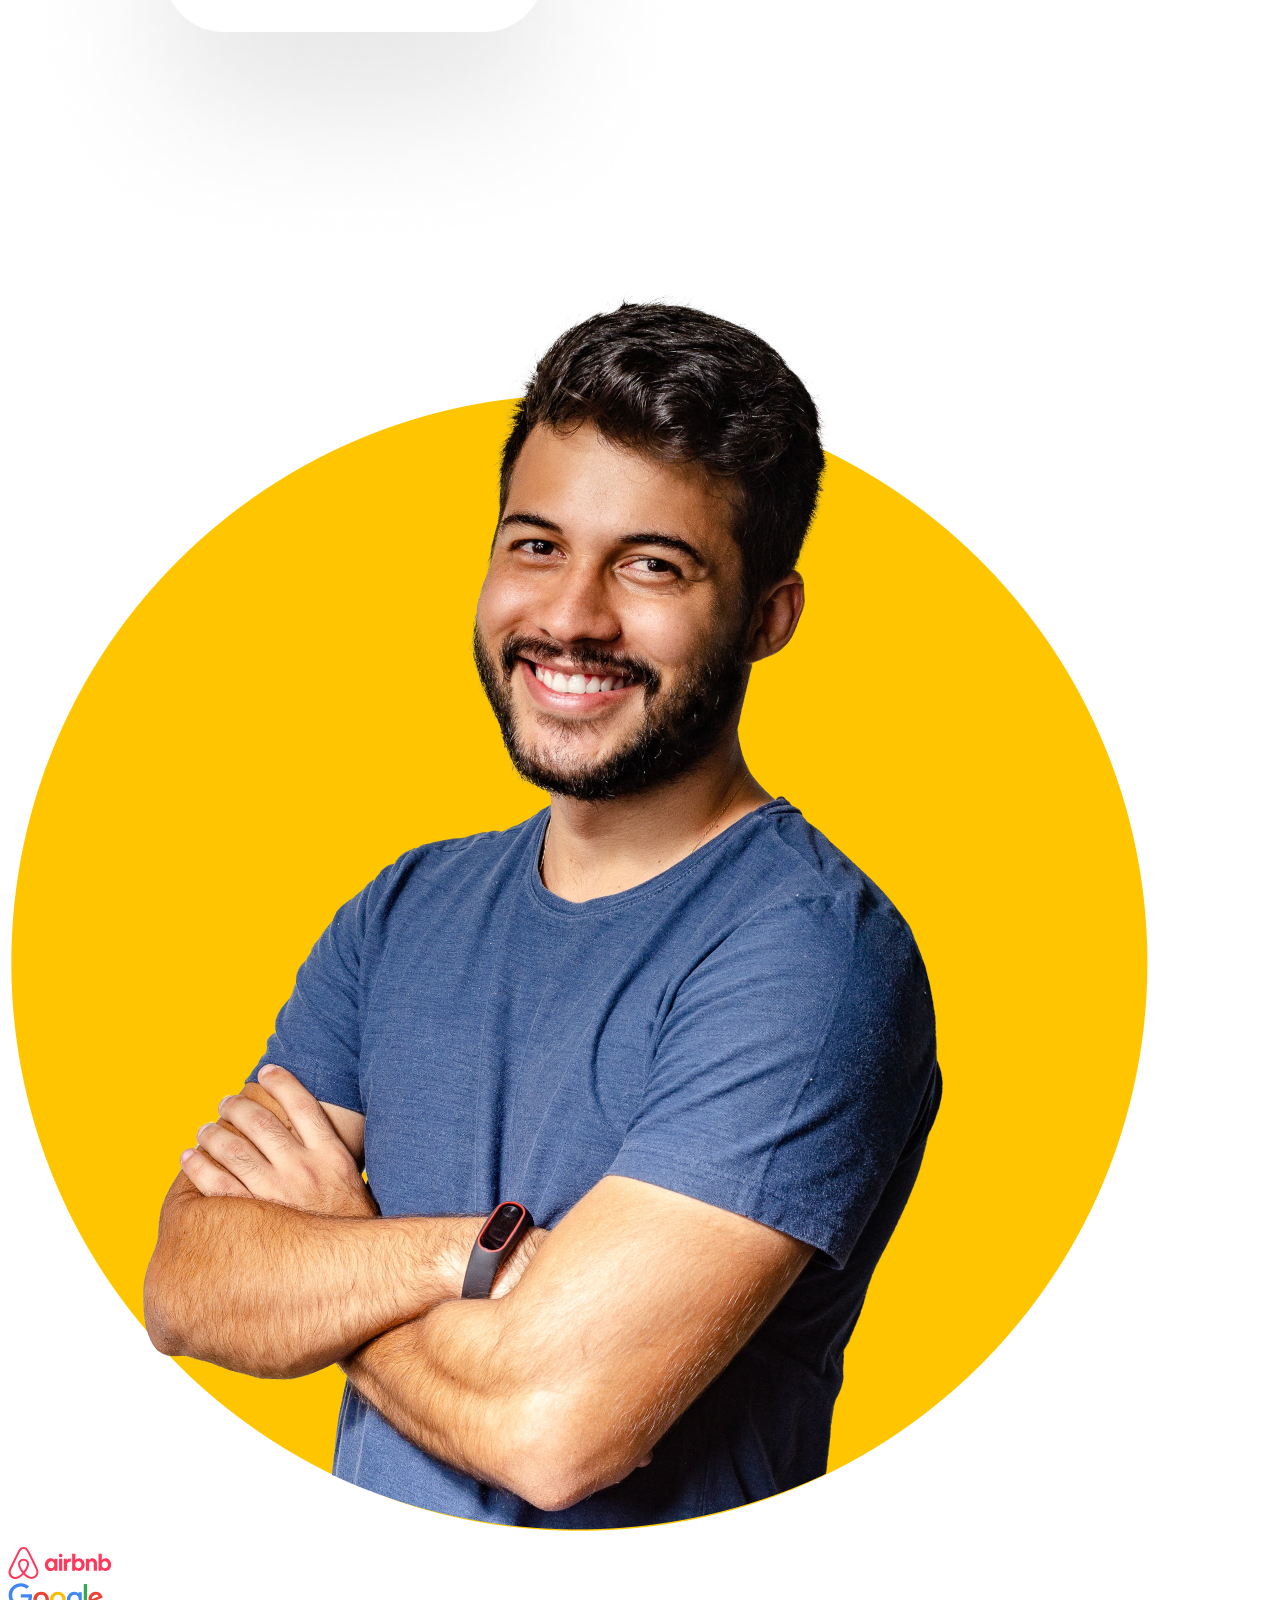
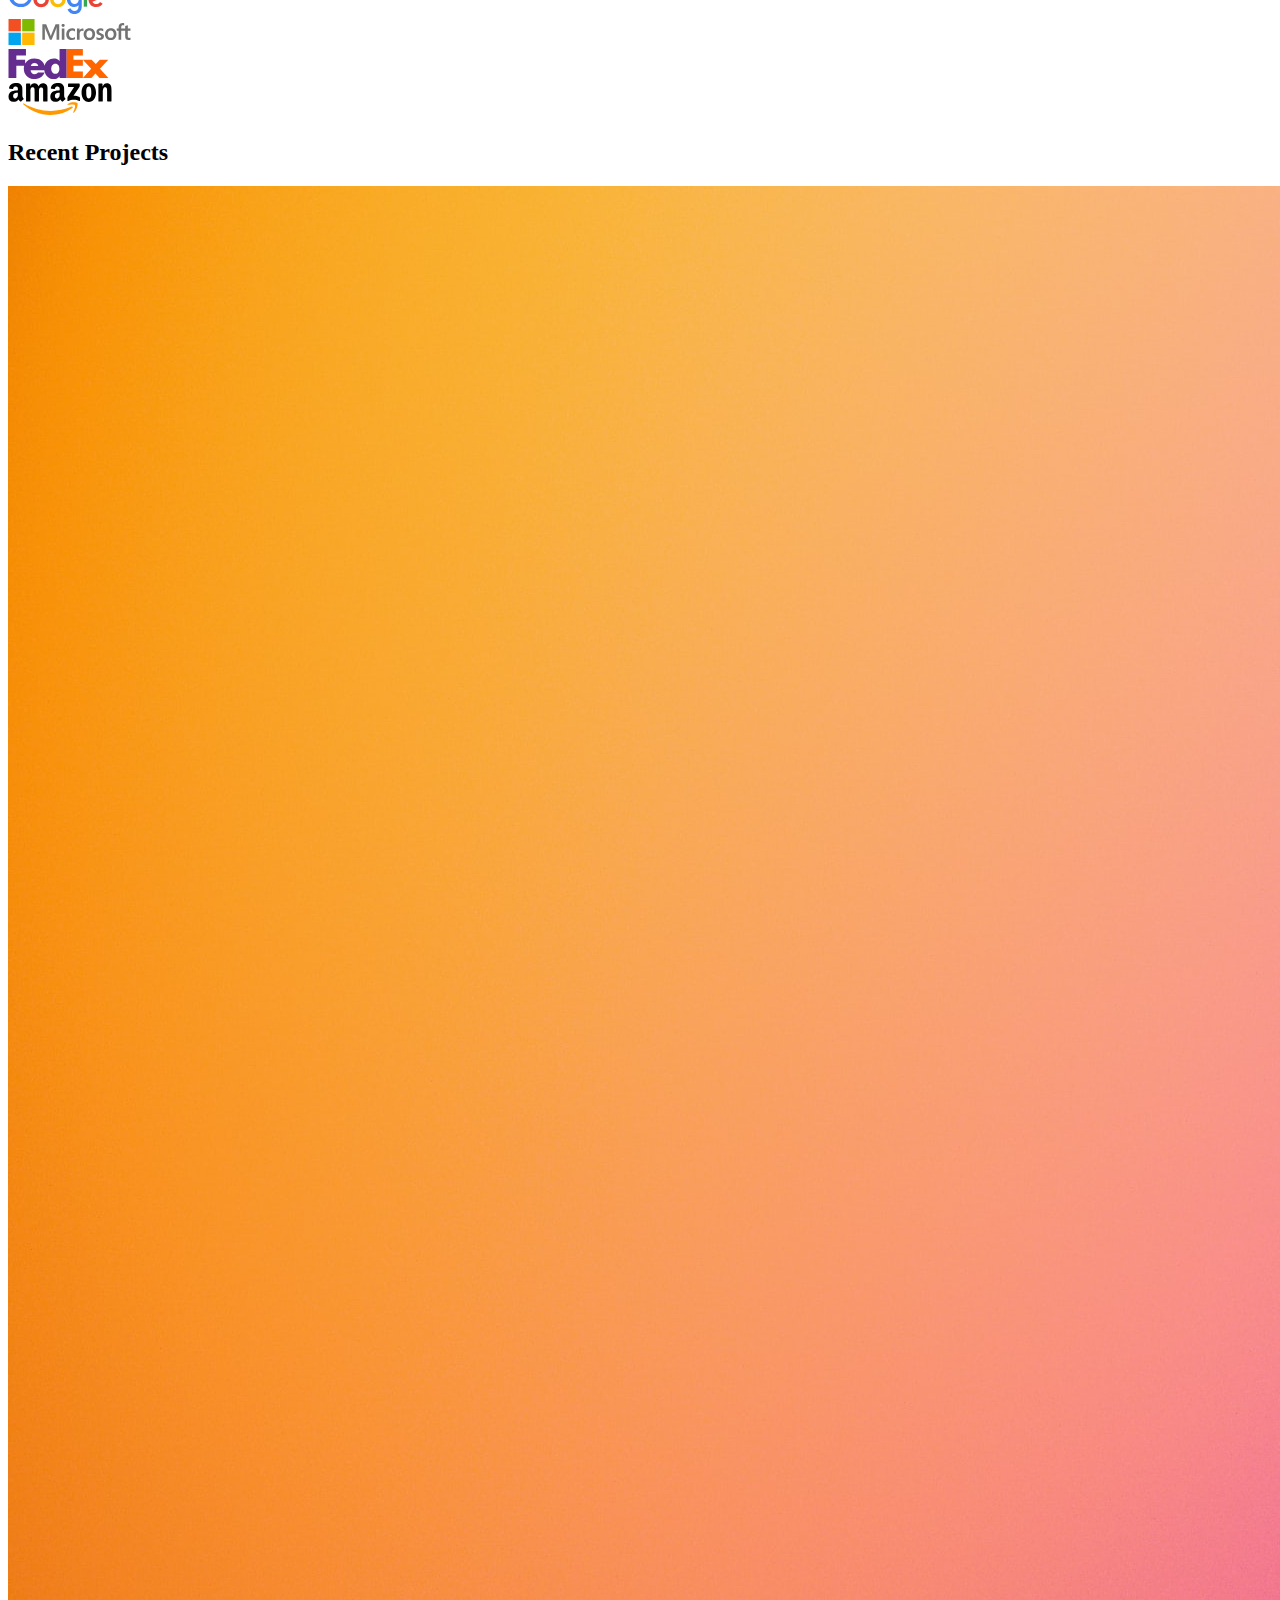
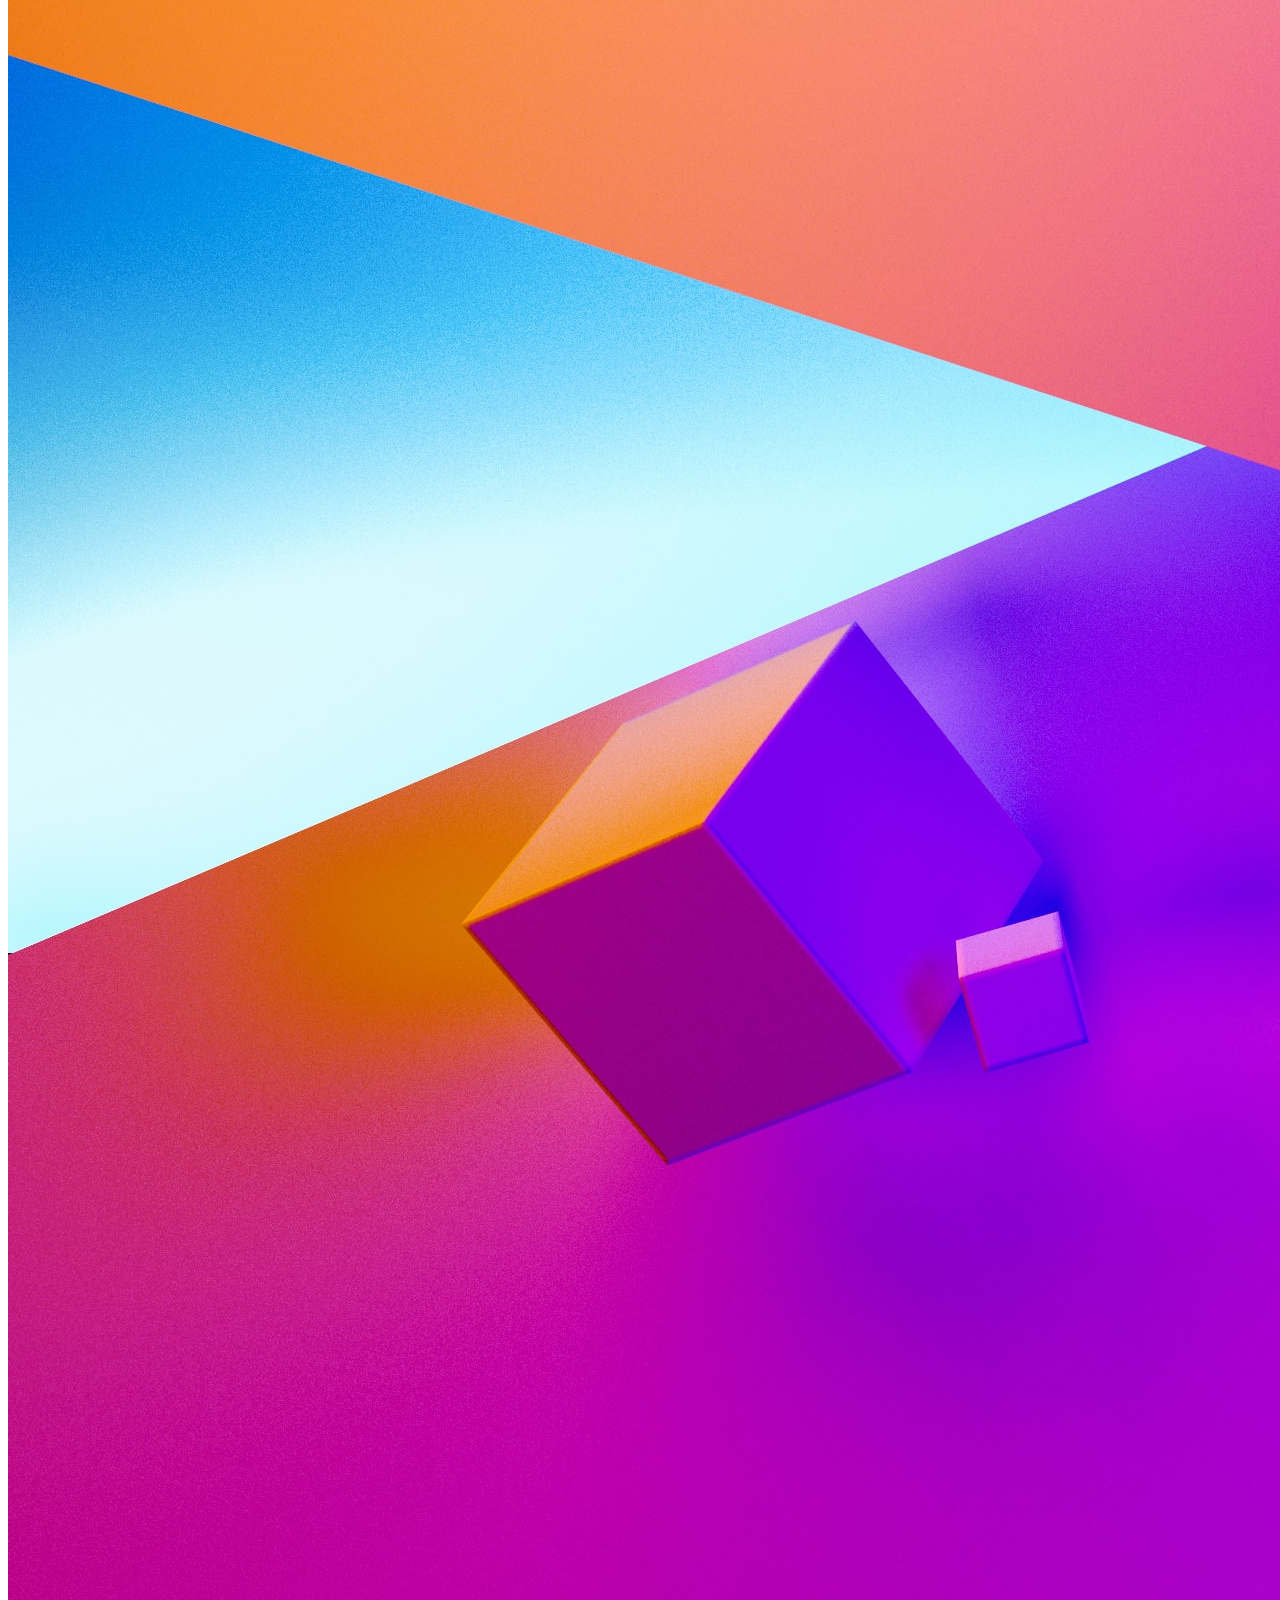
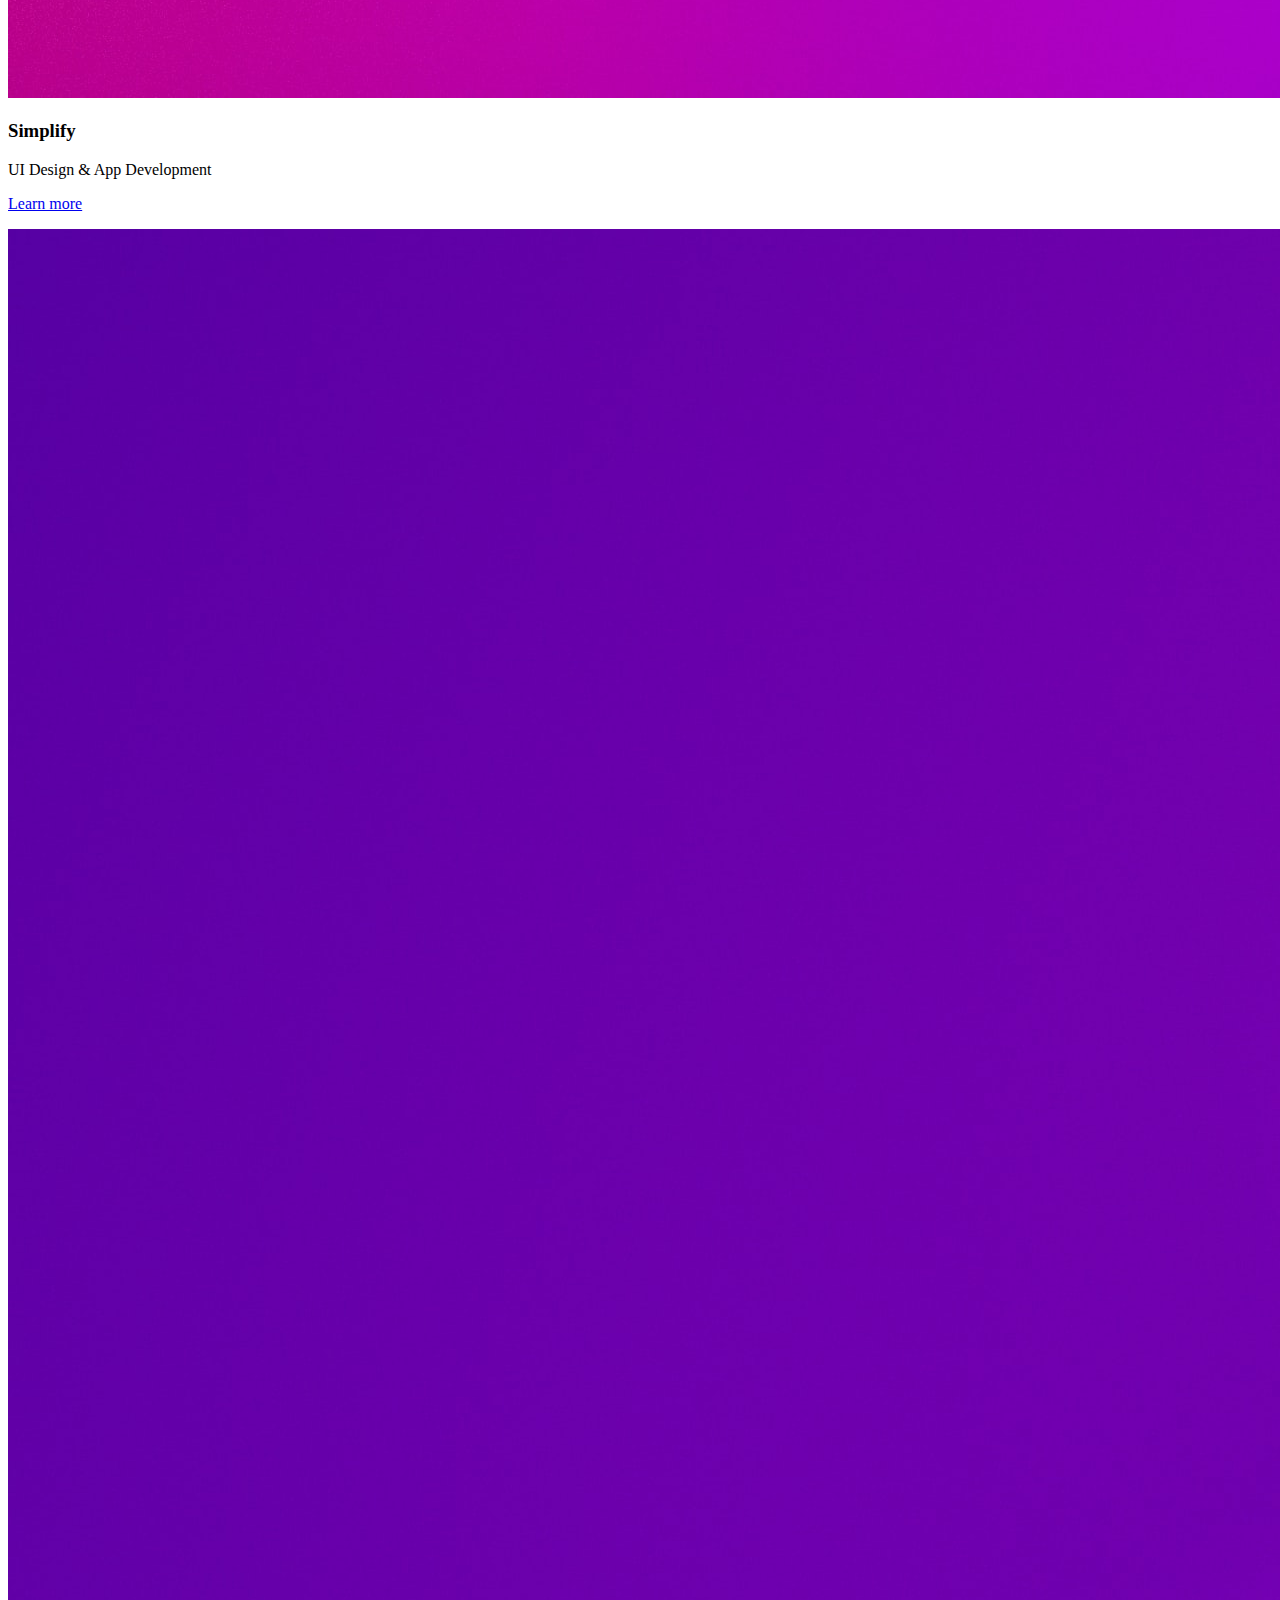
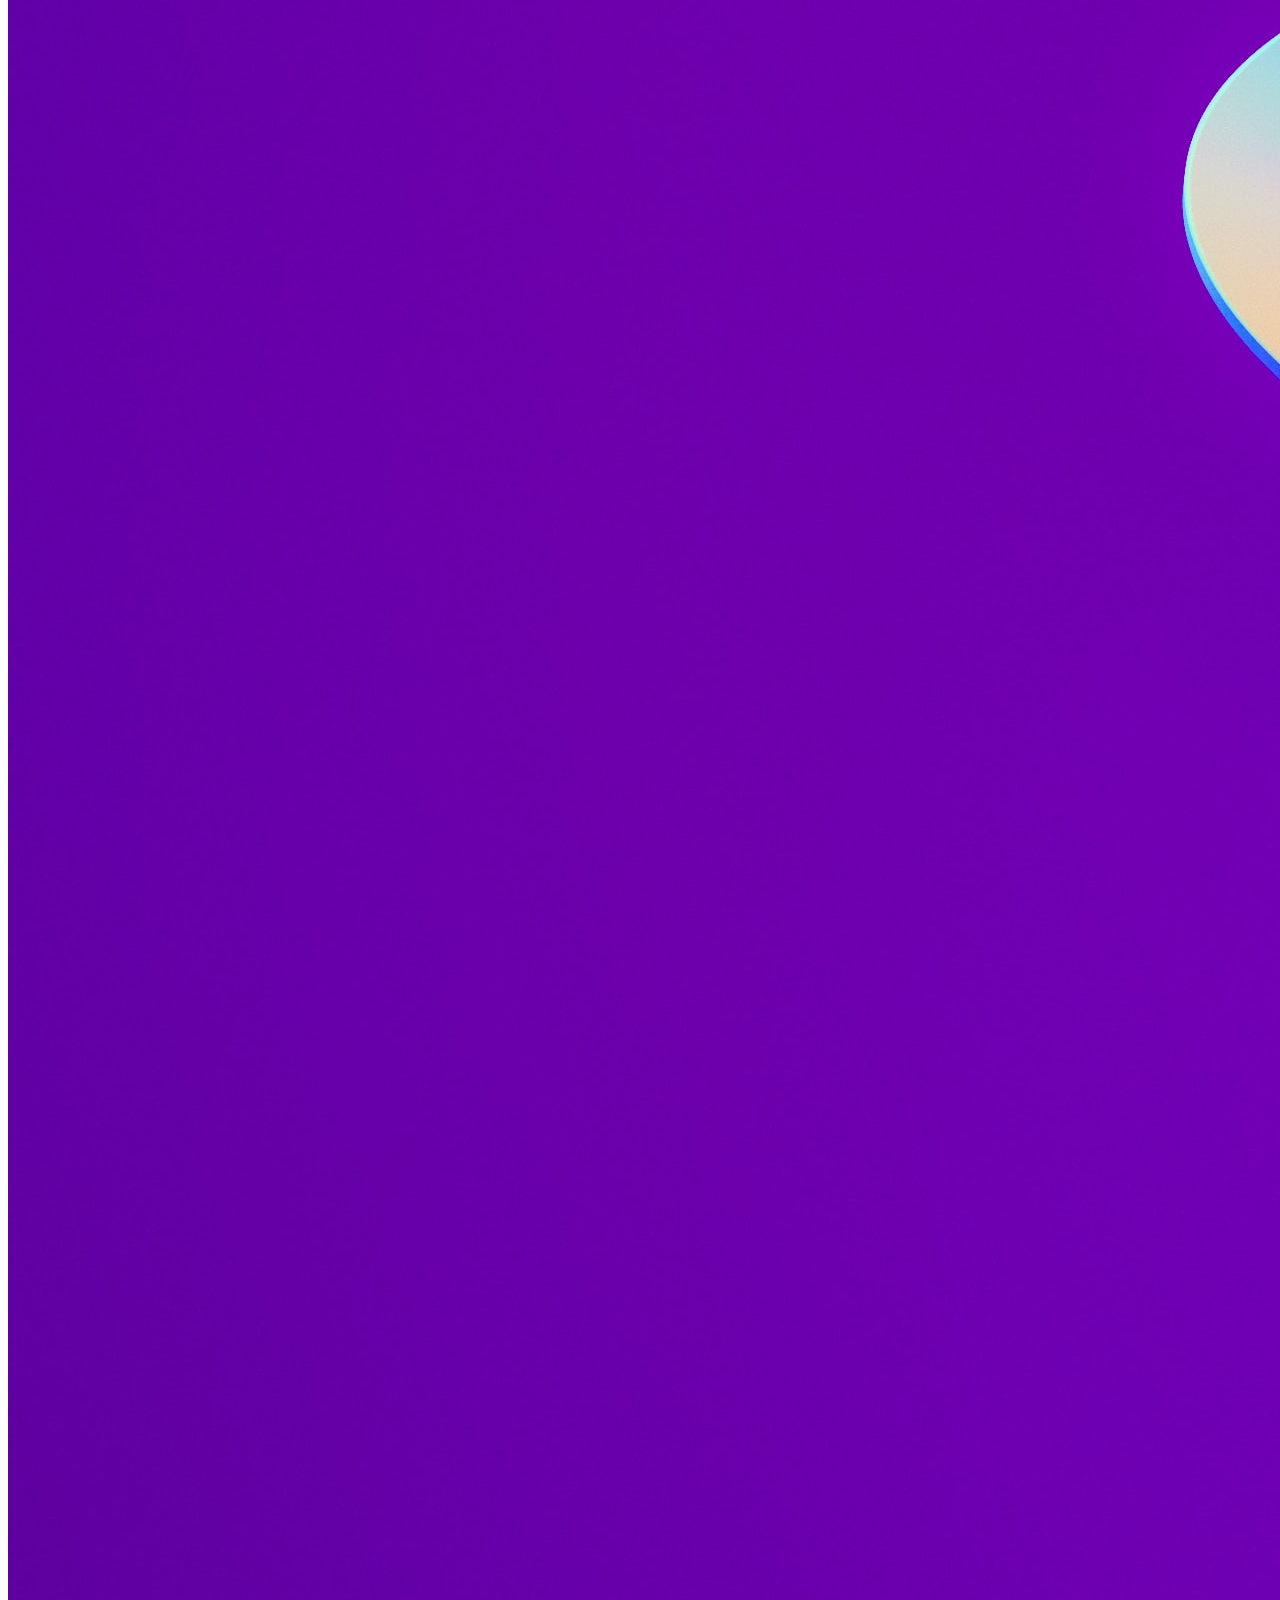
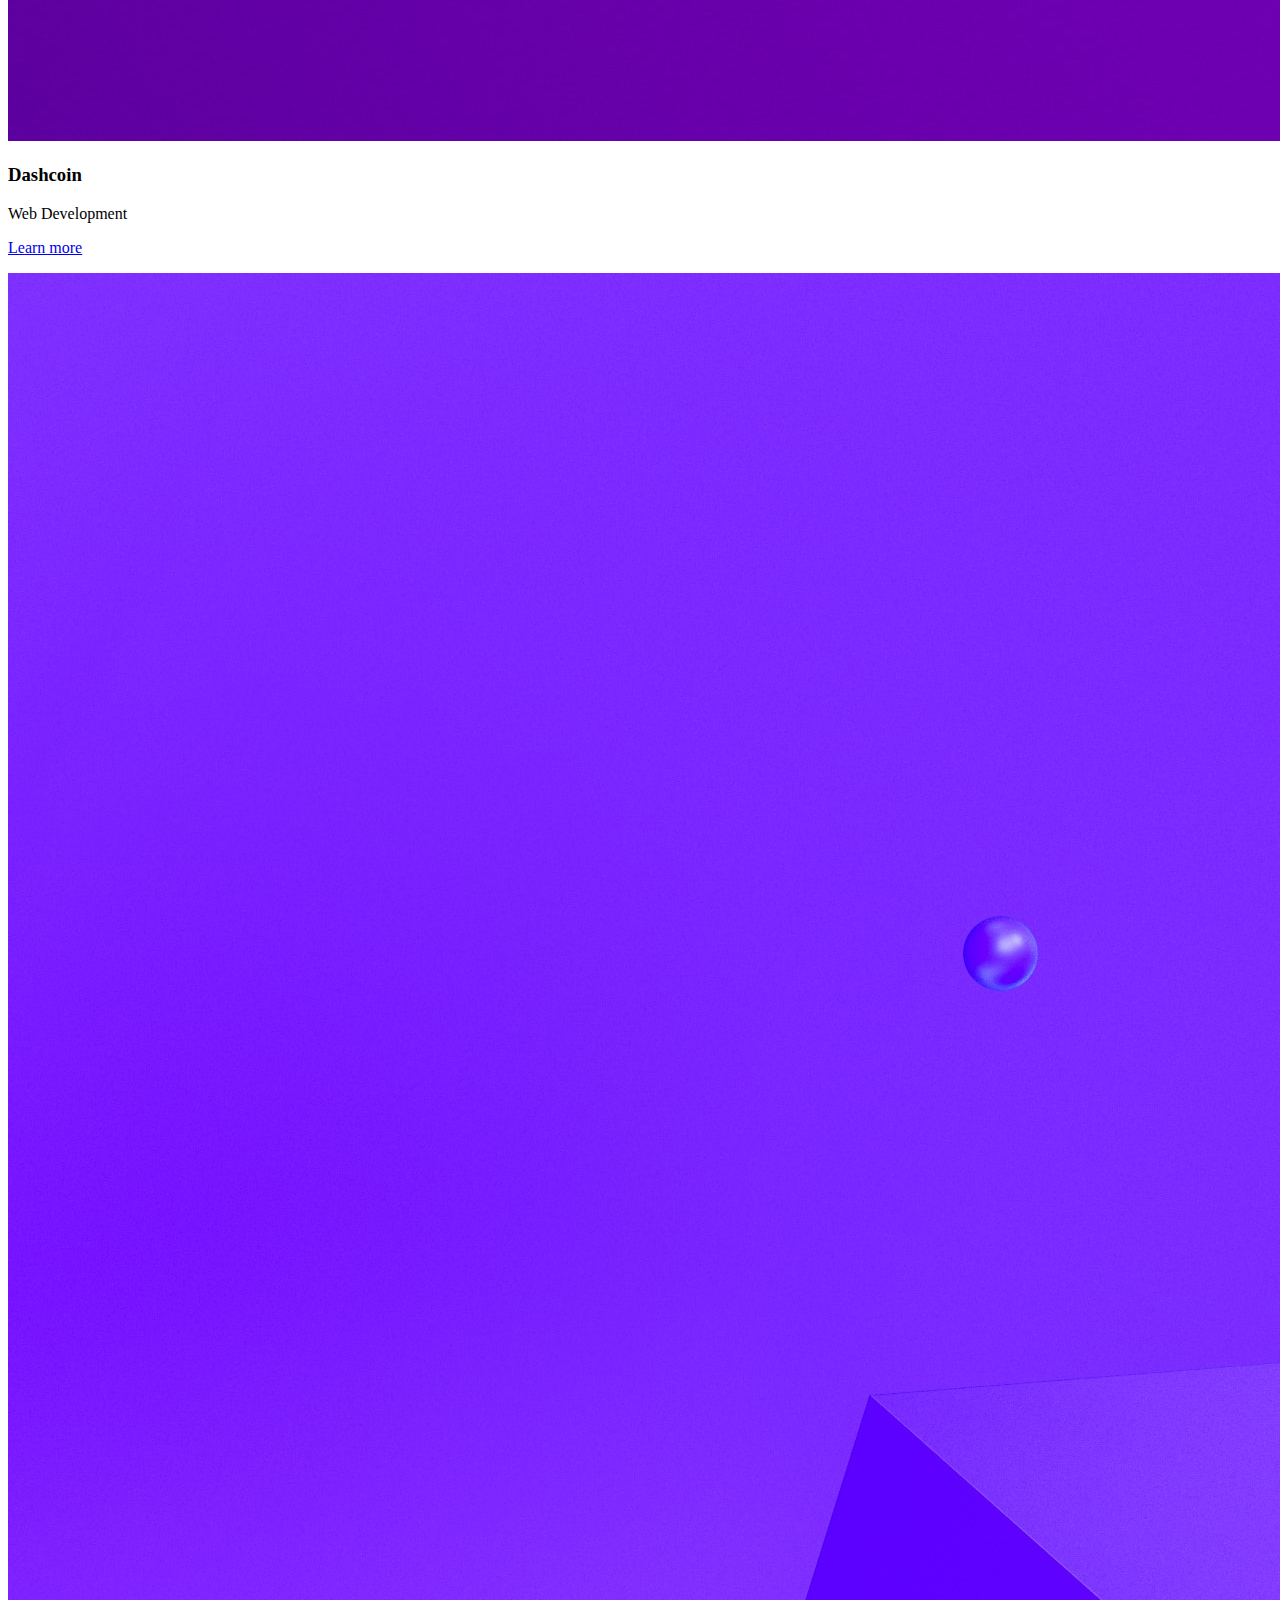
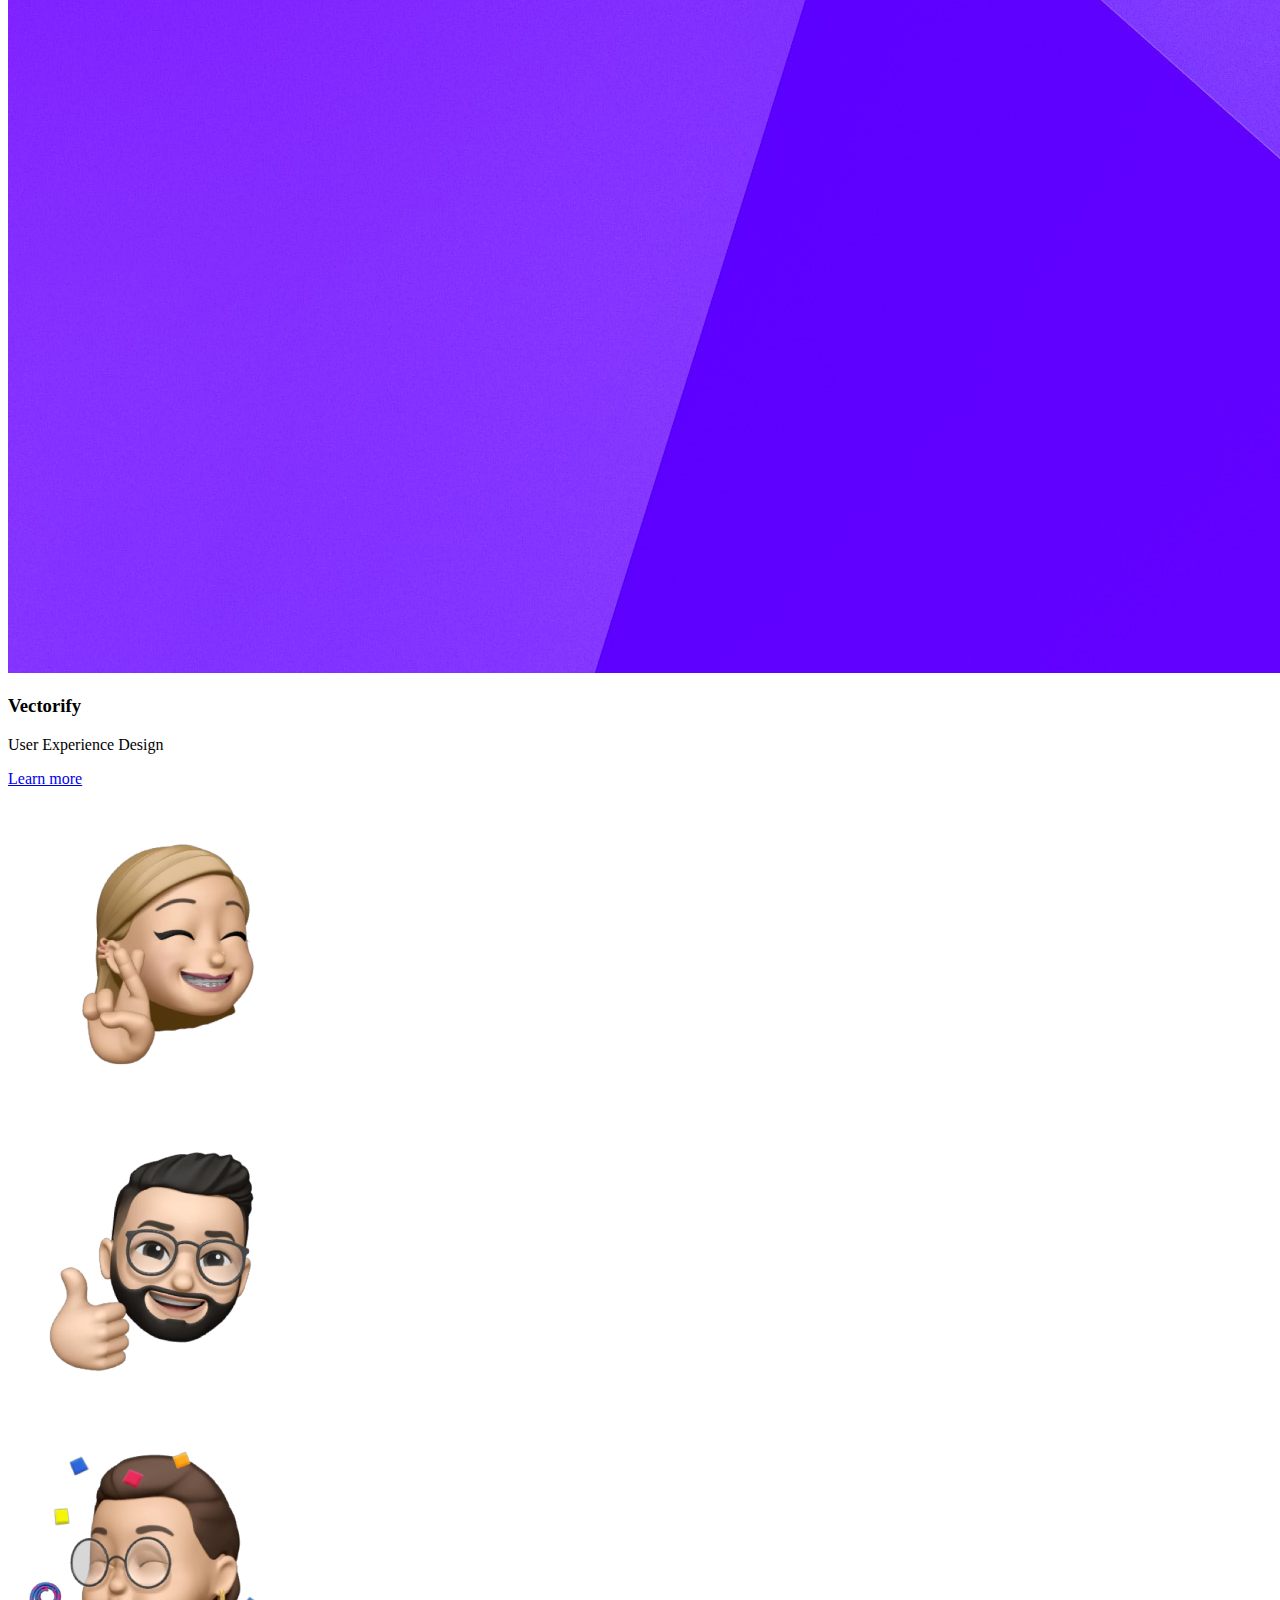
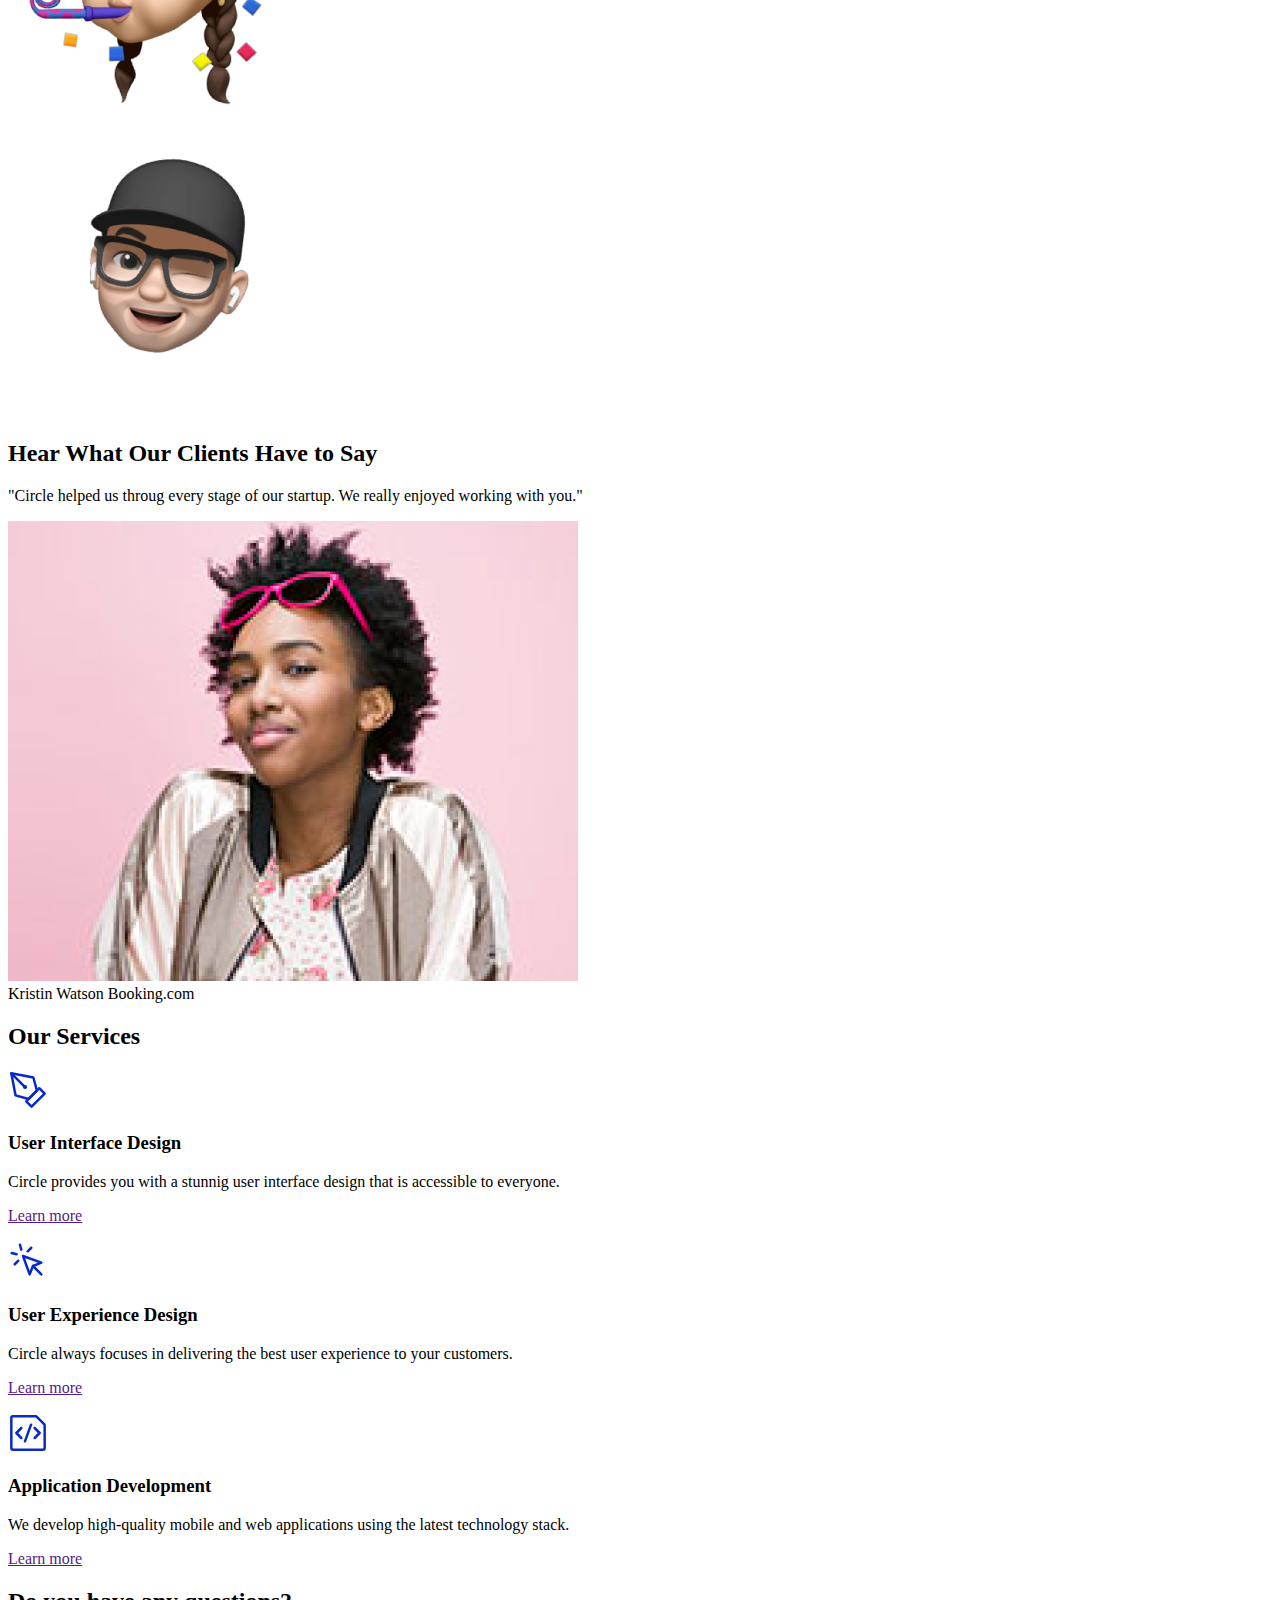
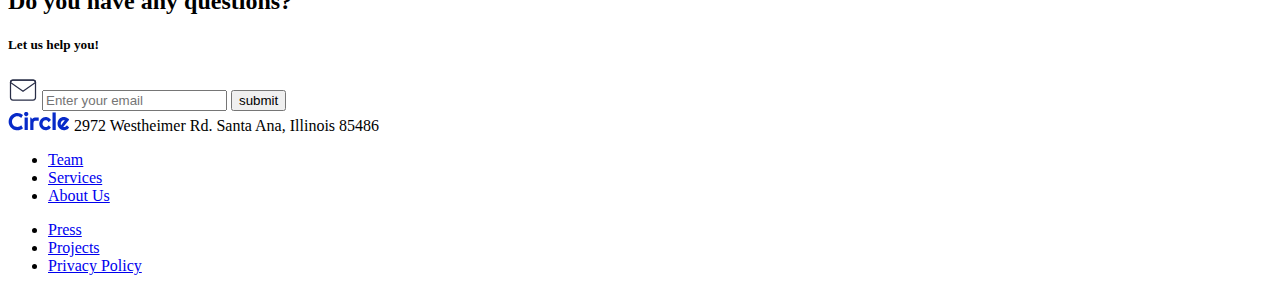
==== commit 59f4365f: "html done" ====
--- a/HomePage/index.html
+++ b/HomePage/index.html
@@ -177,10 +177,43 @@
     
 
     <section class="ctaSection">
+        <div>
+            <div>
+                <h2>Do you have any questions?</h2>
+            </div>
+            <div>
+                <h5>
+                    Let us help you!
+                </h5>
+            </div>
+            <form action="" method="get"> 
+                <label> <img class="email.logo" src="/ProjectPage/NewsLetter/mail.svg" alt="emailLogo"> <input type="email" placeholder="Enter your email"</label>
+                <input type="submit" value="submit">
+            </form>
+        </div>
     </section>
     
 
     <footer class="footerSection">
+        <section class="conteiner">
+            <div class="content">
+                <img class="circleLogo" src="/HomePage/Logos/circle.svg" alt="circleLogo">
+                <h7>2972 Westheimer Rd. Santa Ana,</h7>  
+                <h7>Illinois 85486</h7>
+            </div>
+            <div class="links">
+                <ul class="upList">
+                    <li><a href="/HomePage/index.html">Team</a></li>
+                    <li><a href="#projectsSection">Services</a></li>
+                    <li><a href="#servicesSection">About Us</a></li>
+                </ul>
+                <ul class="buttomList">
+                    <li><a href="/HomePage/index.html">Press</a></li>
+                    <li><a href="#projectsSection">Projects</a></li>
+                    <li><a href="#servicesSection">Privacy Policy</a></li>
+                </ul>
+            </div>
+        </section>
     </footer>
 </body>
 </html>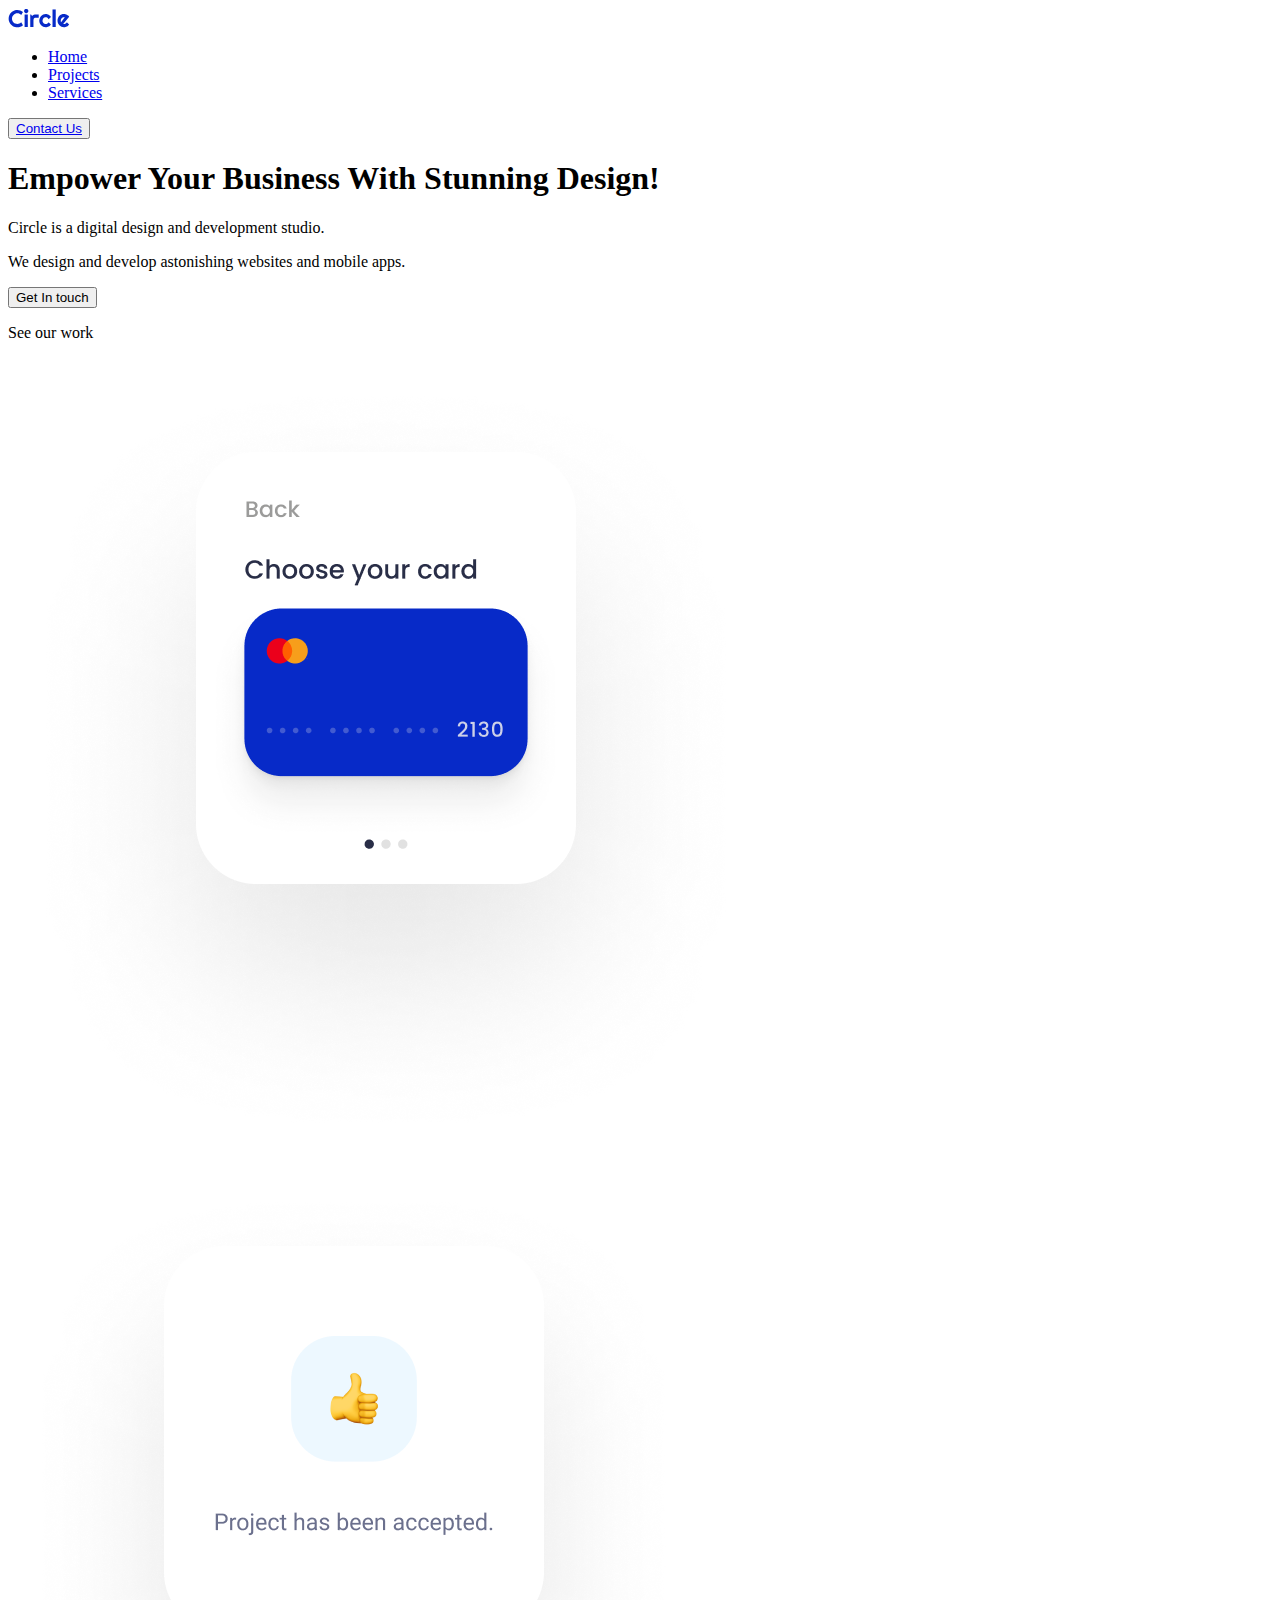
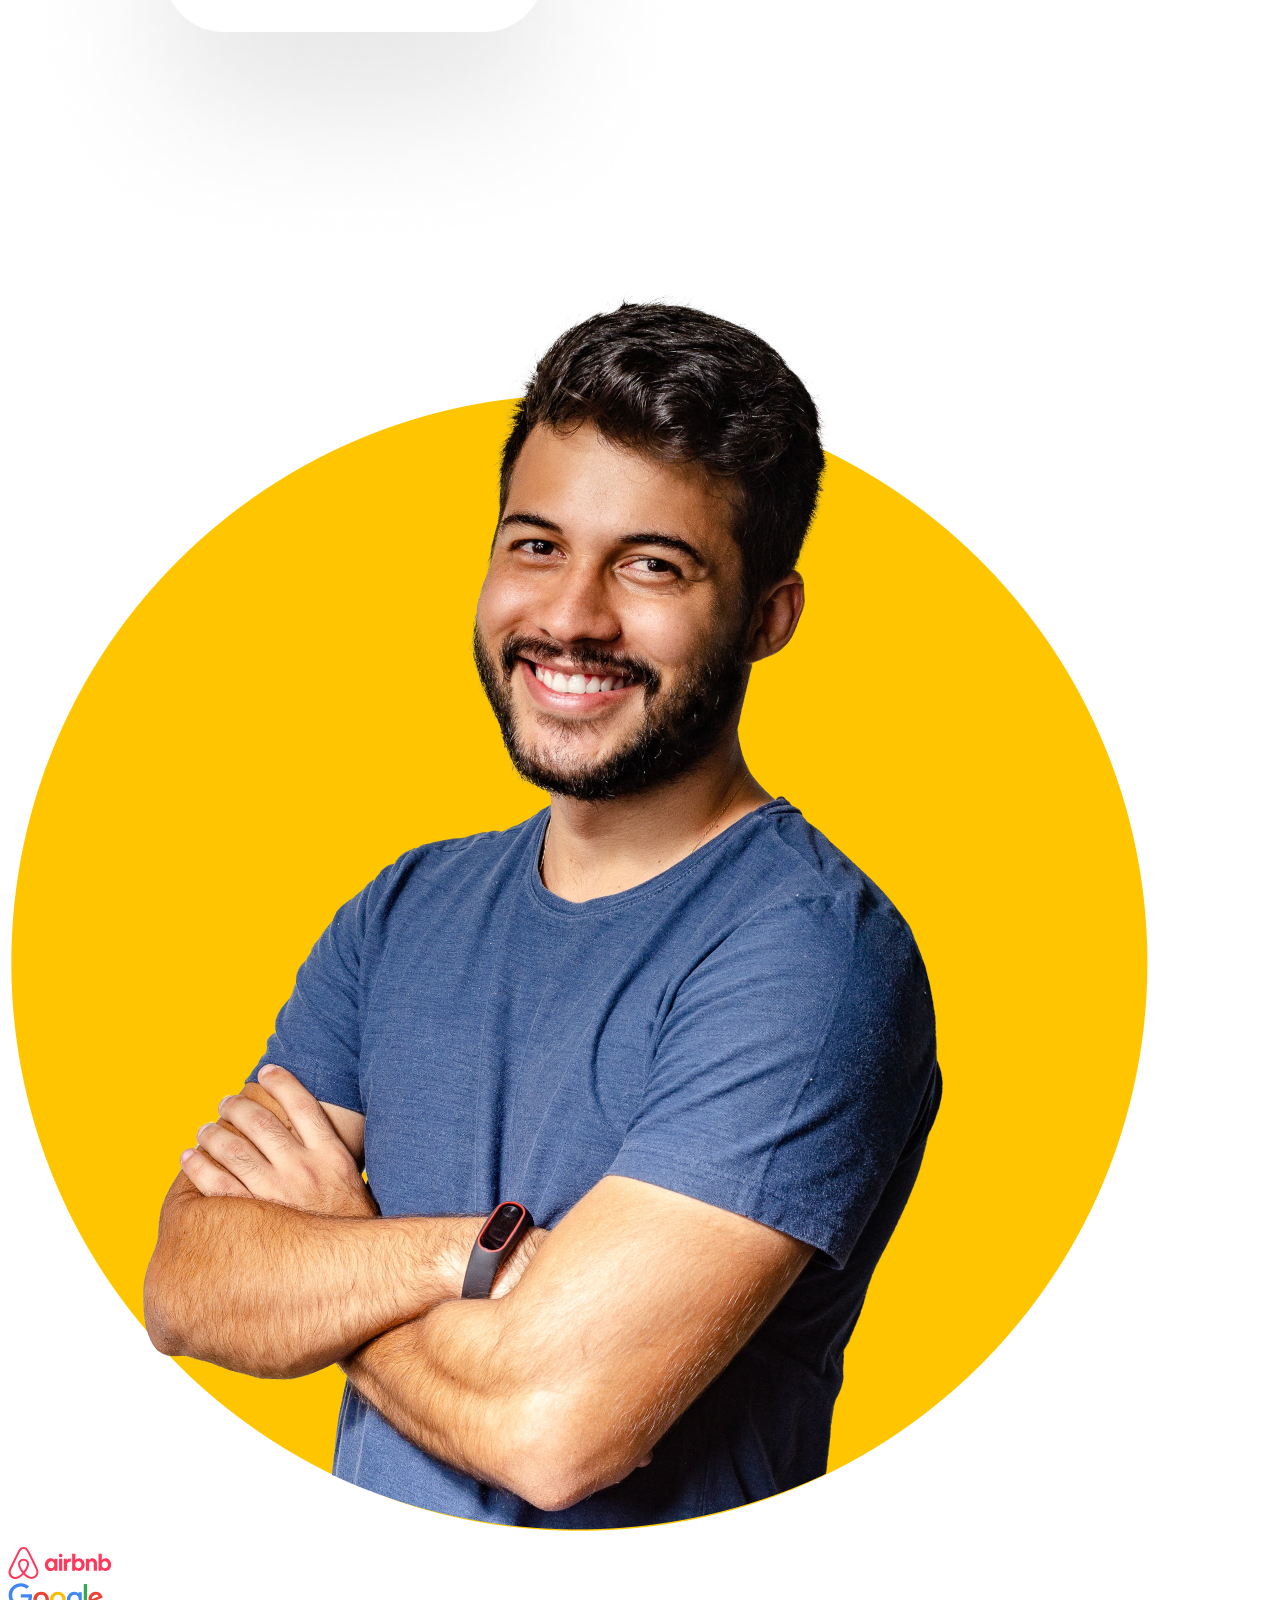
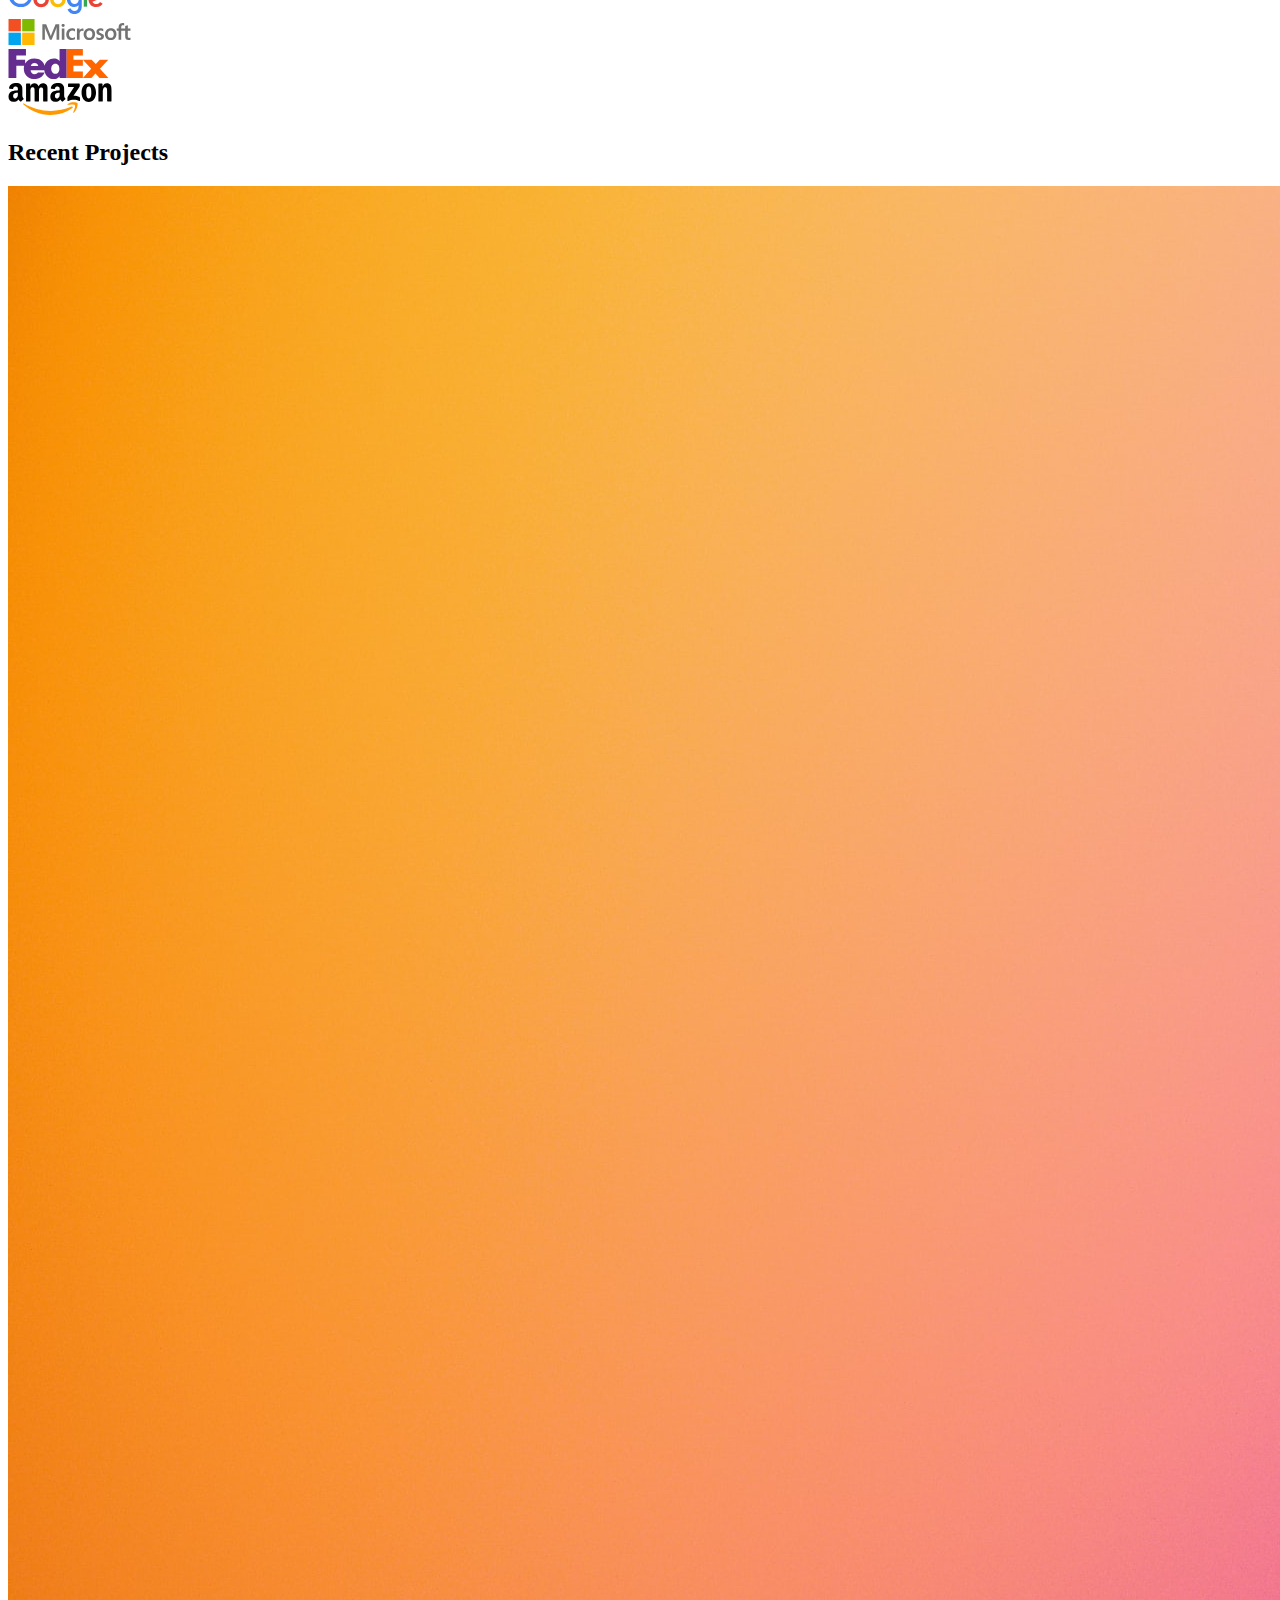
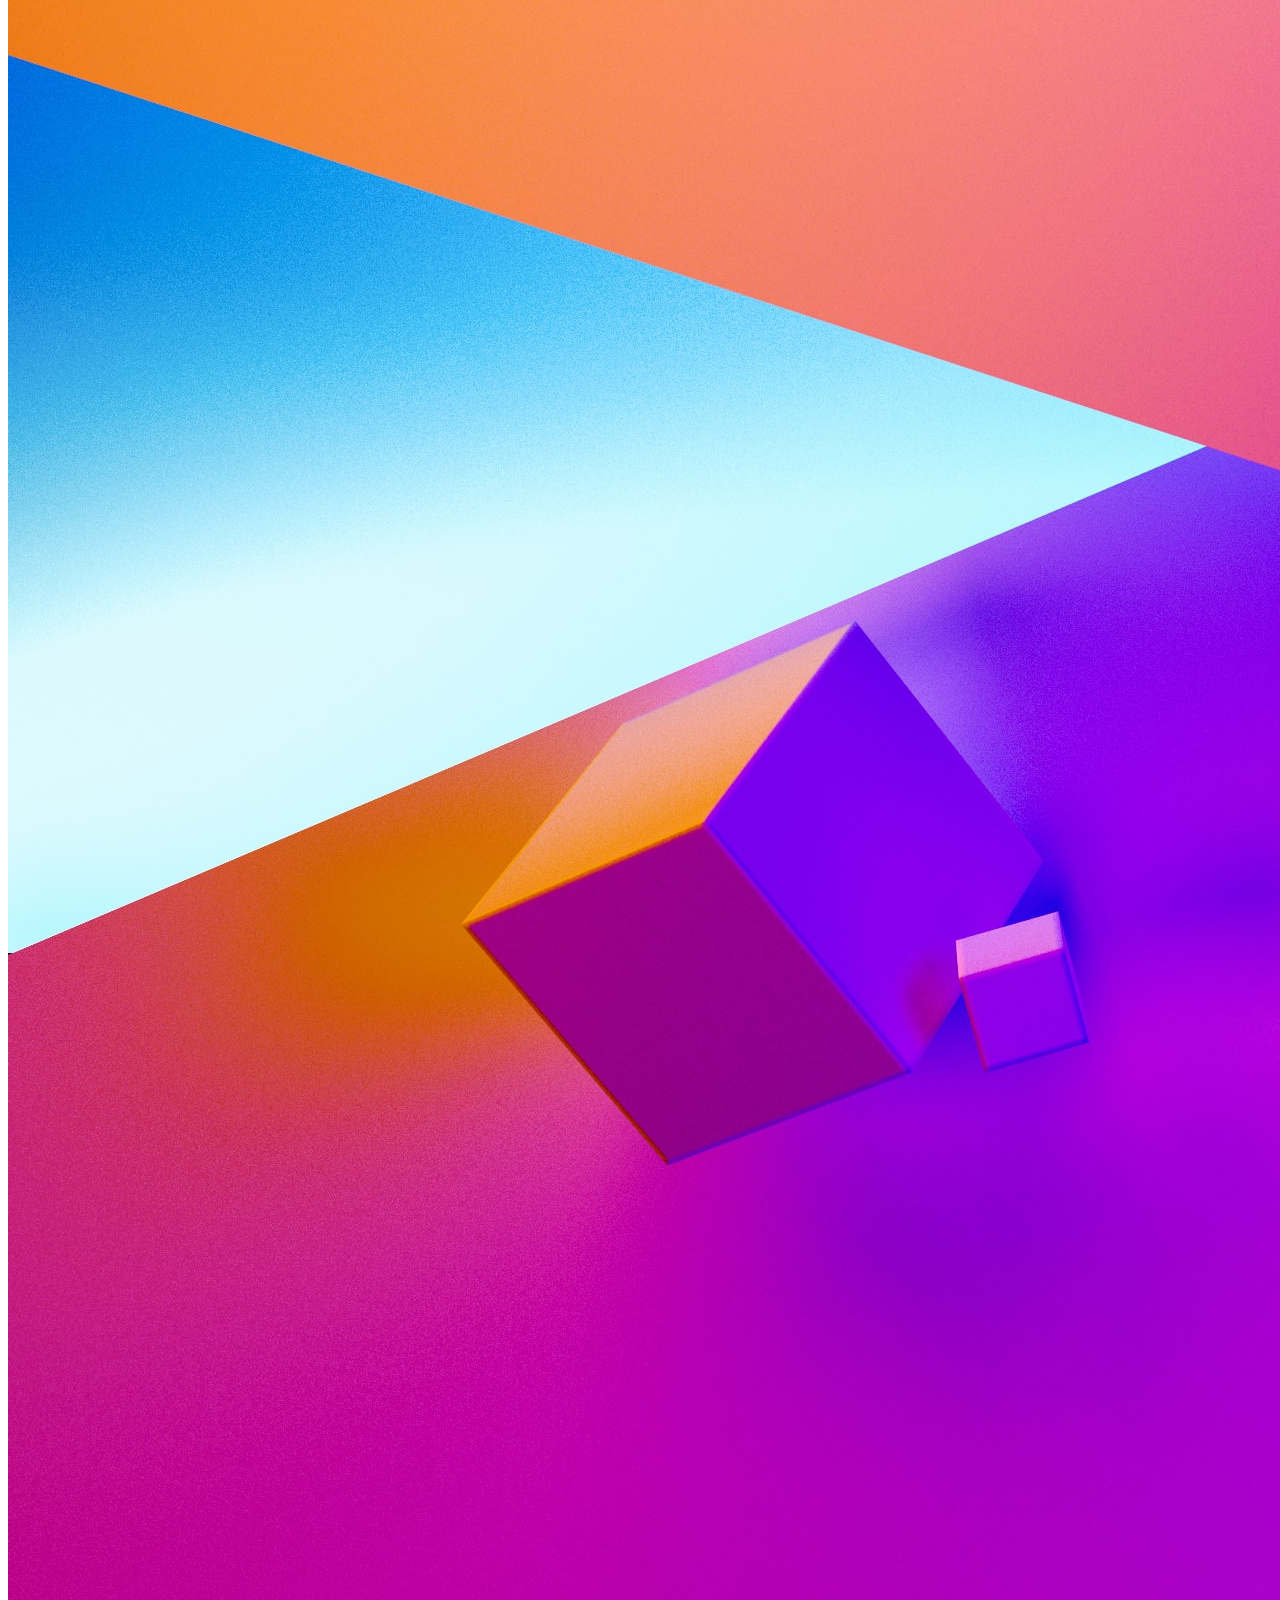
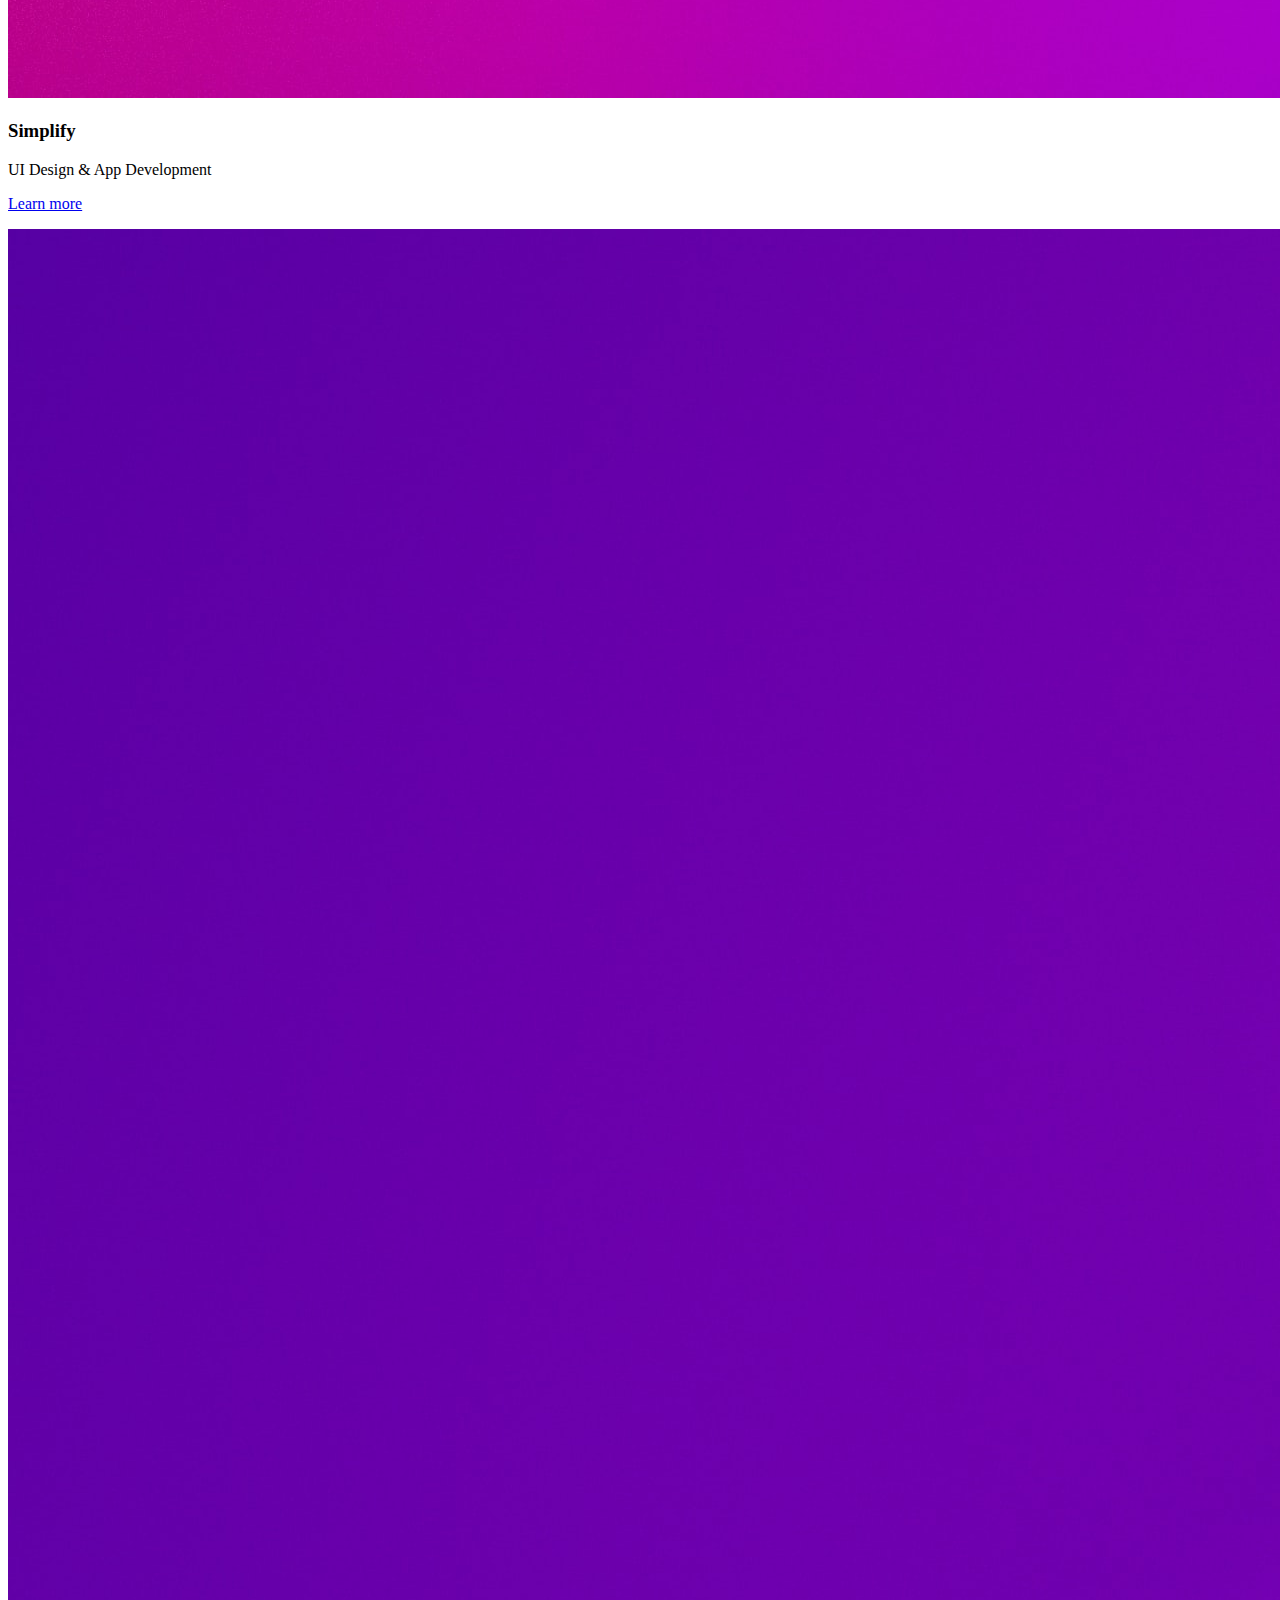
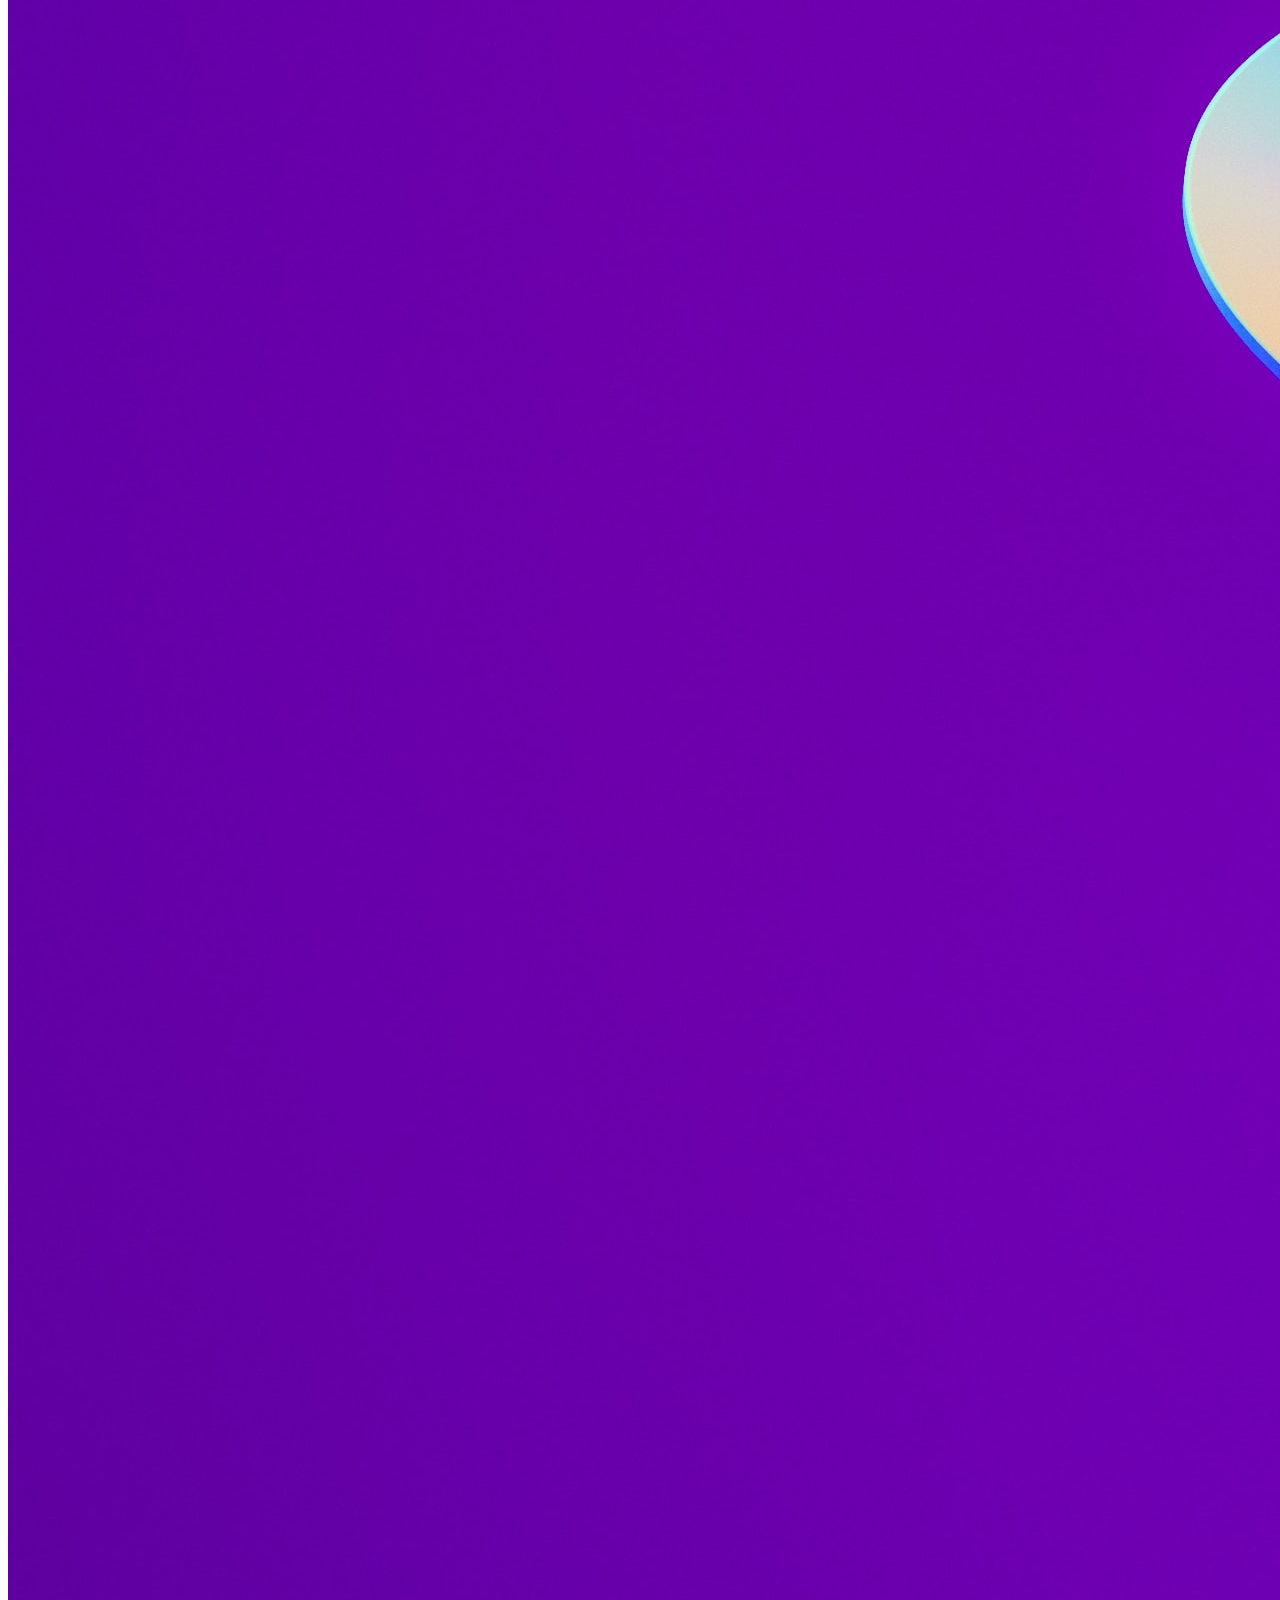
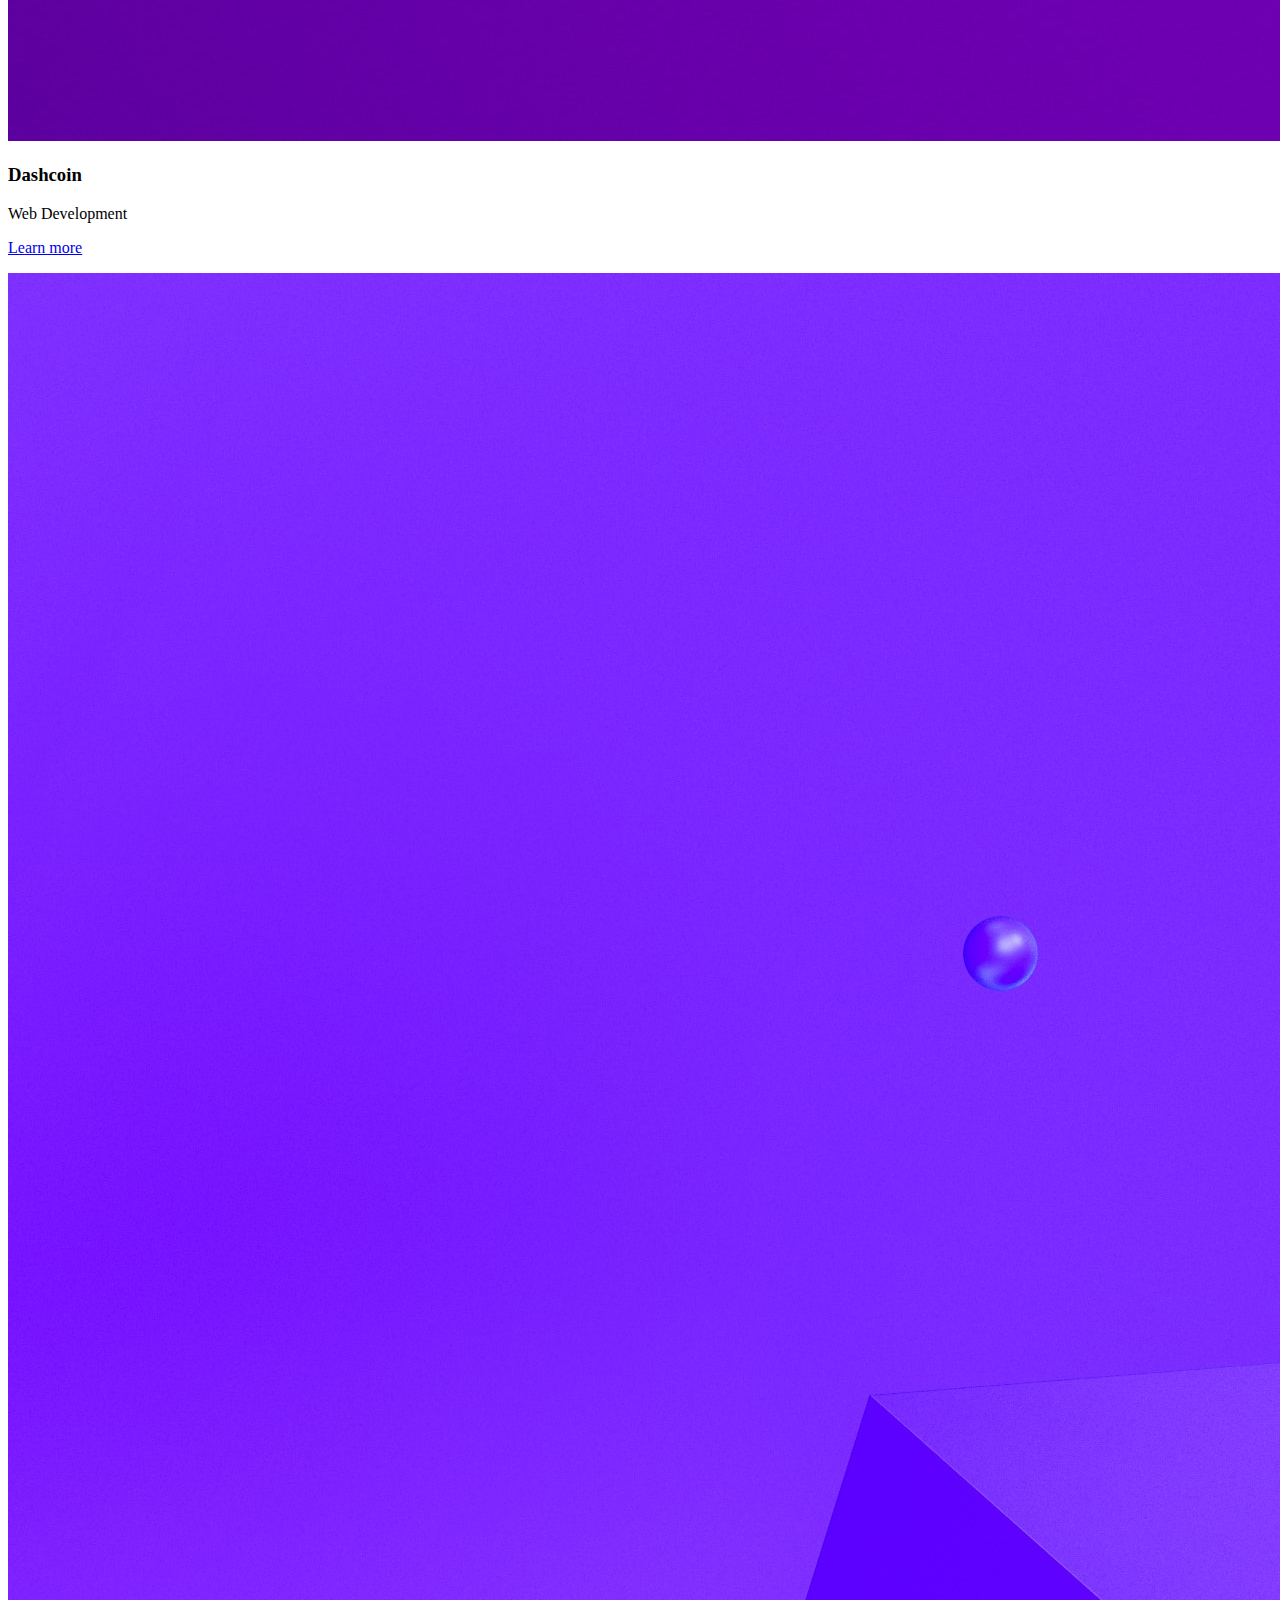
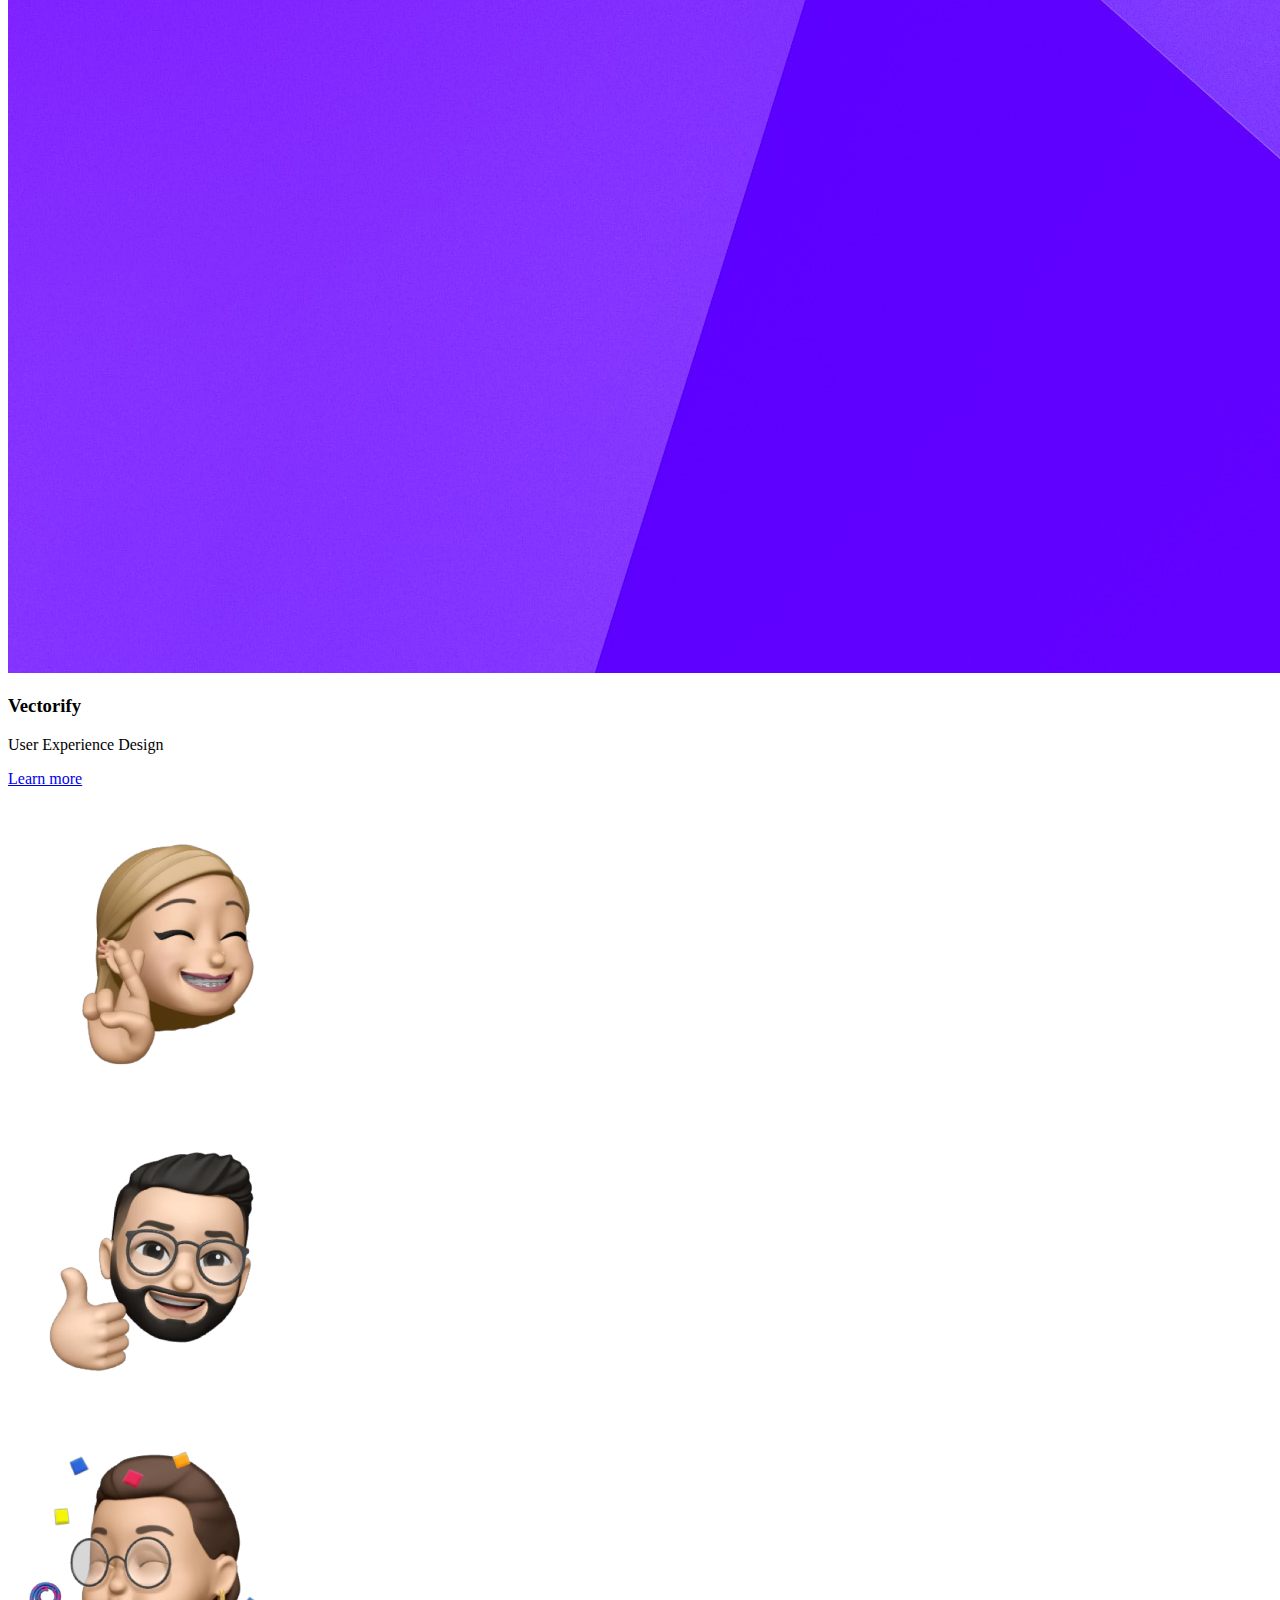
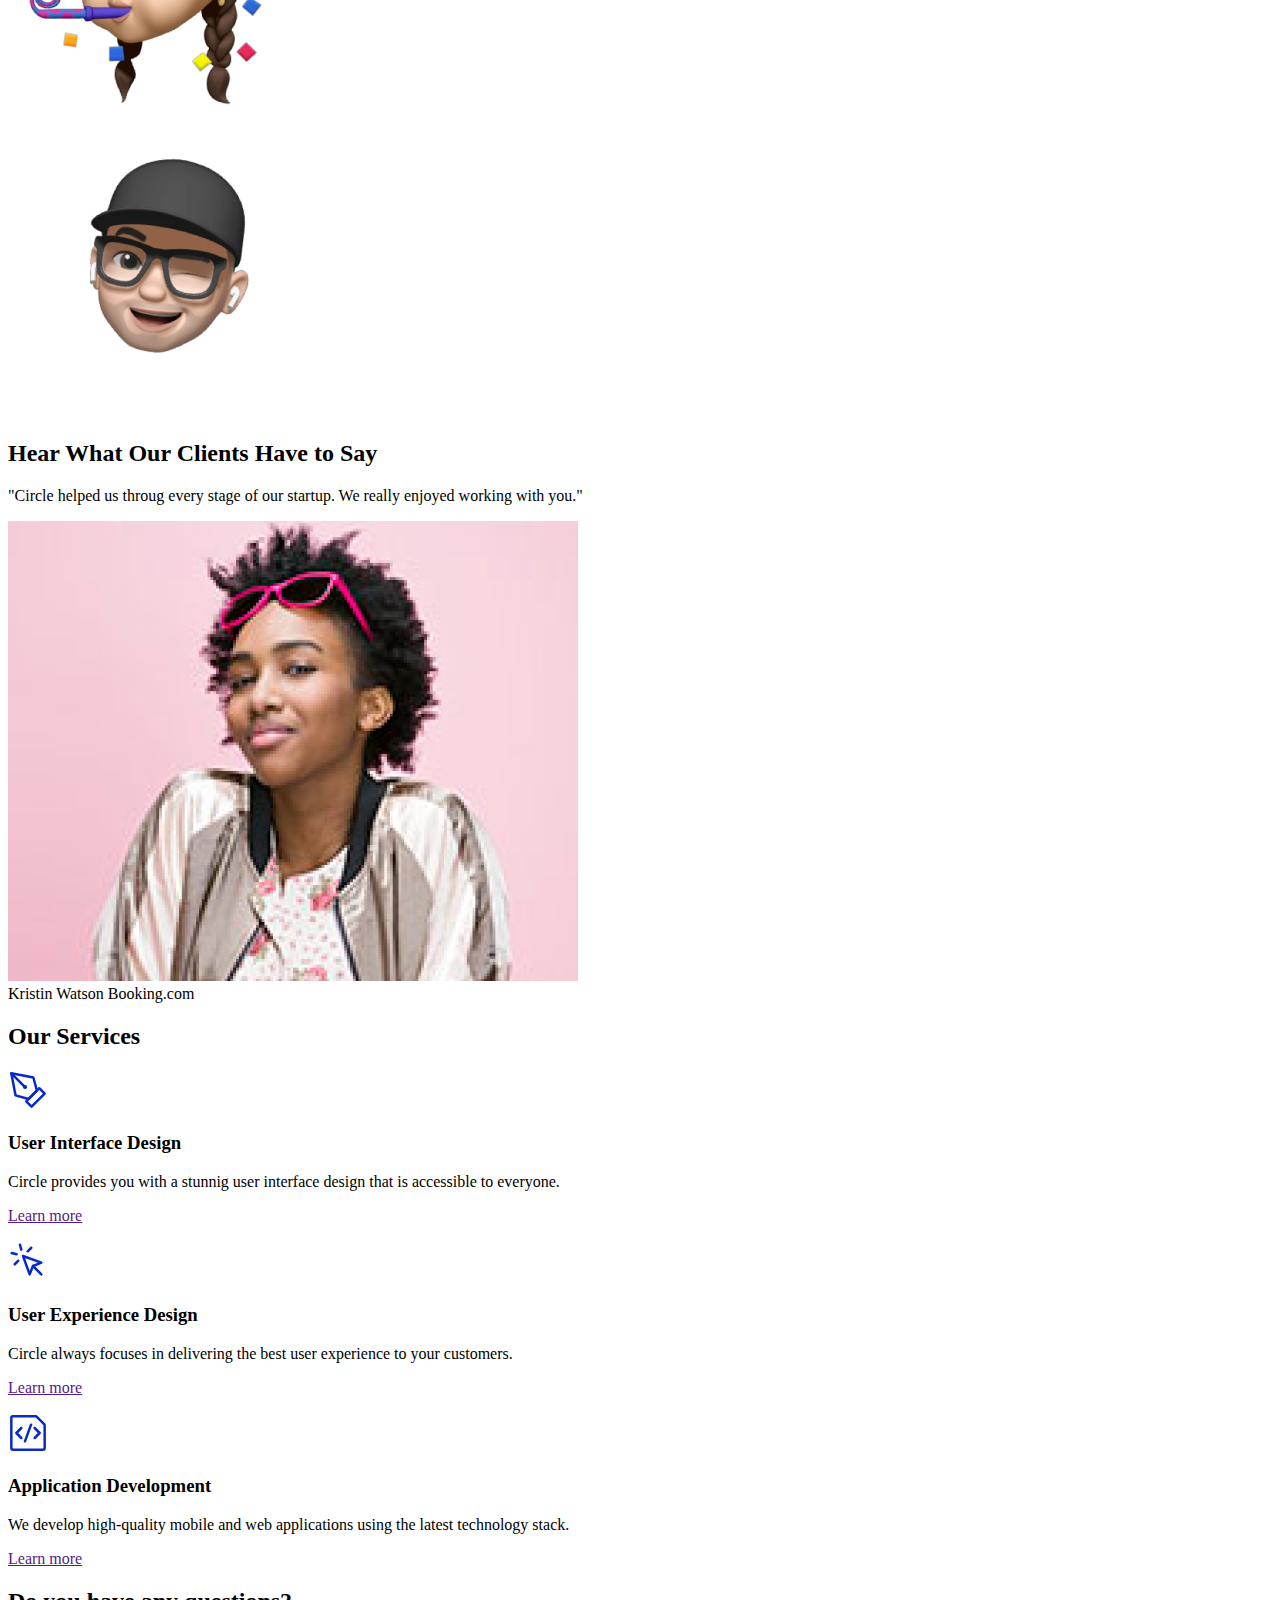
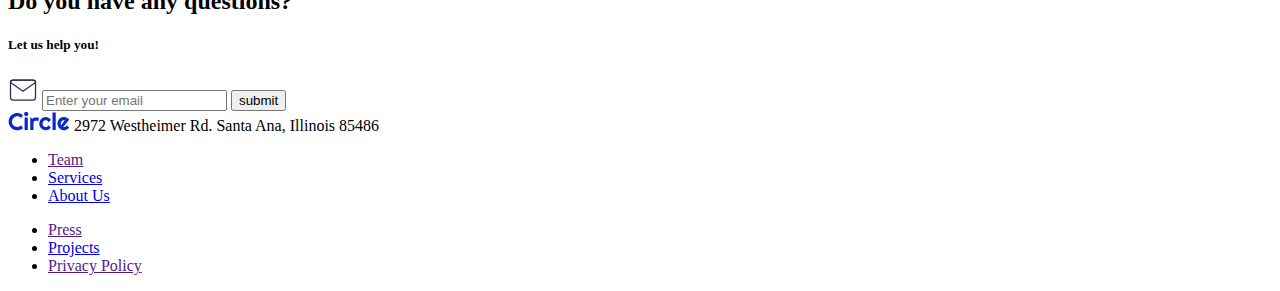
==== commit 0dab2702: "hmtl modification" ====
--- a/HomePage/index.html
+++ b/HomePage/index.html
@@ -203,14 +203,14 @@
             </div>
             <div class="links">
                 <ul class="upList">
-                    <li><a href="/HomePage/index.html">Team</a></li>
-                    <li><a href="#projectsSection">Services</a></li>
-                    <li><a href="#servicesSection">About Us</a></li>
+                    <li><a href="">Team</a></li>
+                    <li><a href="#servicesSection">Services</a></li>
+                    <li><a href="/ContactPage/contactPage.html">About Us</a></li>
                 </ul>
                 <ul class="buttomList">
-                    <li><a href="/HomePage/index.html">Press</a></li>
-                    <li><a href="#projectsSection">Projects</a></li>
-                    <li><a href="#servicesSection">Privacy Policy</a></li>
+                    <li><a href="">Press</a></li>
+                    <li><a href="/ProjectPage/projectPage.html">Projects</a></li>
+                    <li><a href="">Privacy Policy</a></li>
                 </ul>
             </div>
         </section>
